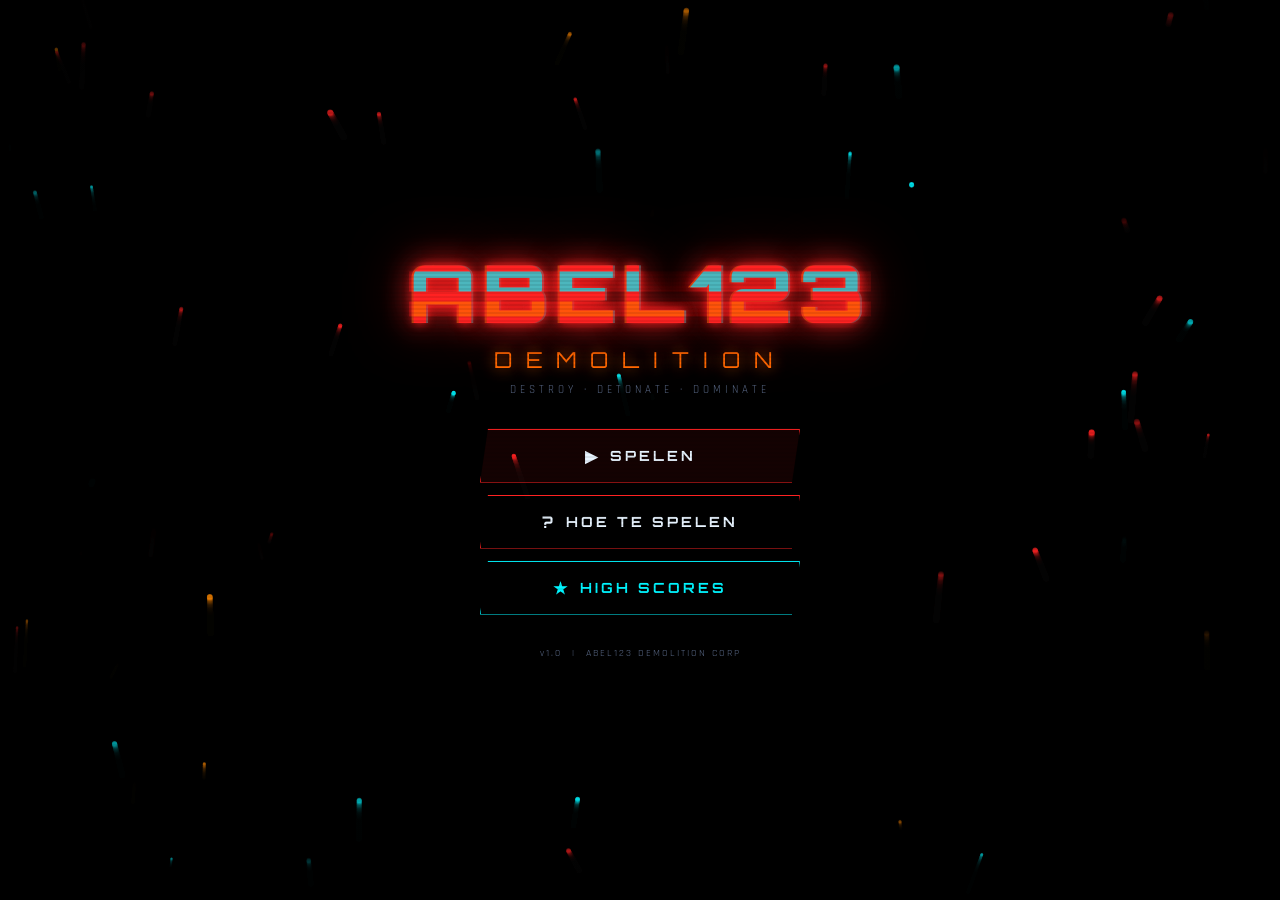
==== index.html @ 2e330728 "Update index.html" ====
<!DOCTYPE html>
<html lang="nl">
<head>
  <meta charset="UTF-8" />
  <meta name="viewport" content="width=device-width, initial-scale=1.0, user-scalable=no" />
  <title>Abel123 Demolition</title>
  <link rel="stylesheet" href="style.css" />
  <link href="https://fonts.googleapis.com/css2?family=Orbitron:wght@400;700;900&family=Rajdhani:wght@300;500;700&display=swap" rel="stylesheet" />
</head>
<body>

  <div class="scanlines"></div>
  <div class="vignette"></div>

  <div id="screen-menu" class="screen active">
    <div class="menu-bg">
      <canvas id="bg-canvas"></canvas>
    </div>
    <div class="menu-content">
      <div class="logo-wrap">
        <div class="logo-glitch" data-text="ABEL123">ABEL123</div>
        <div class="logo-sub">DEMOLITION</div>
        <div class="logo-tagline">DESTROY · DETONATE · DOMINATE</div>
      </div>
      <nav class="menu-nav">
        <button class="menu-btn" id="btn-play" onclick="showLevelSelect()">
          <span class="btn-icon">▶</span> SPELEN
        </button>
        <button class="menu-btn" id="btn-howto" onclick="showHowTo()">
          <span class="btn-icon">?</span> HOE TE SPELEN
        </button>
        <button class="menu-btn secondary" id="btn-scores" onclick="showHighScores()">
          <span class="btn-icon">★</span> HIGH SCORES
        </button>
      </nav>
      <div class="menu-footer">v1.0 &nbsp;|&nbsp; ABEL123 DEMOLITION CORP</div>
    </div>
  </div>

  <div id="screen-levels" class="screen">
    <div class="screen-header">
      <button class="back-btn" onclick="showMenu()">← TERUG</button>
      <h2 class="screen-title">KIES EEN LEVEL</h2>
    </div>
    <div class="levels-grid" id="levels-grid"></div>
  </div>

  <div id="screen-howto" class="screen">
    <div class="screen-header">
      <button class="back-btn" onclick="showMenu()">← TERUG</button>
      <h2 class="screen-title">HOE TE SPELEN</h2>
    </div>
    <div class="howto-content">
      <div class="howto-card">
        <div class="howto-icon">💣</div>
        <h3>EXPLOSIEVEN PLAATSEN</h3>
        <p>Tik op een constructie om een explosief te plaatsen. Kies het type bom uit de toolbar.</p>
      </div>
      <div class="howto-card">
        <div class="howto-icon">🔴</div>
        <h3>DETONEER!</h3>
        <p>Druk op de rode DETONATE knop om alle explosieven tegelijk te laten ontploffen.</p>
      </div>
      <div class="howto-card">
        <div class="howto-icon">🏆</div>
        <h3>SLOOPPERCENTAGE</h3>
        <p>Vernietig minstens het vereiste percentage van het gebouw om het level te voltooien.</p>
      </div>
      <div class="howto-card">
        <div class="howto-icon">⚡</div>
        <h3>BOM TYPES</h3>
        <p><b>C4</b> – krachtige lading<br/><b>TNT</b> – brede explosie<br/><b>THERMO</b> – hitte + splinter<br/><b>EMP</b> – kettingreactie<br/><b>MEGA</b> – massavernietiging</p>
      </div>
    </div>
  </div>

  <div id="screen-scores" class="screen">
    <div class="screen-header">
      <button class="back-btn" onclick="showMenu()">← TERUG</button>
      <h2 class="screen-title">HIGH SCORES</h2>
    </div>
    <div id="scores-list" class="scores-list"></div>
  </div>

  <div id="screen-game" class="screen">
    <div id="game-hud">
      <div class="hud-left">
        <div class="hud-level" id="hud-level">LEVEL 1</div>
        <div class="hud-score" id="hud-score">SCORE: 0</div>
      </div>
      <div class="hud-center">
        <div class="destruction-bar-wrap">
          <div class="destruction-label">VERNIELING</div>
          <div class="destruction-bar-bg">
            <div class="destruction-bar-fill" id="destruction-fill"></div>
            <div class="destruction-bar-target" id="destruction-target"></div>
          </div>
          <div class="destruction-pct" id="destruction-pct">0%</div>
        </div>
      </div>
      <div class="hud-right">
        <div class="bombs-left" id="bombs-left">💣 ∞</div>
        <button class="back-btn-sm" onclick="showMenu()">✕</button>
      </div>
    </div>

    <canvas id="game-canvas"></canvas>

    <div id="game-controls-layer">
      
      <div id="bomb-toolbar-wooden">
        <button class="bomb-box active" data-type="c4" onclick="selectBomb('c4')">
          <div class="bomb-icon-img">
            <div class="fallback-sprite"></div>
          </div>
          <div class="bomb-count-tag" id="count-c4">x3</div>
        </button>
        
        <button class="bomb-box" data-type="tnt" onclick="selectBomb('tnt')">
          <div class="bomb-icon-img">
            <div class="fallback-sprite bundle"></div>
          </div>
          <div class="bomb-count-tag" id="count-tnt">x6</div>
        </button>
        
        <button class="bomb-box" data-type="mega" onclick="selectBomb('mega')">
          <div class="bomb-icon-img">
            <div class="fallback-sprite remote"></div>
          </div>
          <div class="bomb-count-tag" id="count-mega">x2</div>
        </button>
      </div>

      <button id="detonate-btn-round" onclick="detonate()" disabled>
        <div class="detonate-icon-explosion"></div>
      </button>

    </div>

    <div style="display: none;">
      <div id="bomb-options"></div>
      <div id="bomb-toolbar"></div>
      <button id="detonate-btn"></button>
      <div id="bomb-count-placed">0 EXPLOSIEVEN</div>
    </div>

  </div>

  <div id="screen-result" class="screen">
    <div class="result-content" id="result-content"></div>
  </div>

  <script src="script.js"></script>
</body>
</html>
---- style.css ----
/* ============================================
   ABEL123 DEMOLITION — FUTURISTIC MOBILE CSS
   ============================================ */

:root {
  --neon-red: #ff2222;
  --neon-orange: #ff6a00;
  --neon-yellow: #ffe600;
  --neon-cyan: #00f5ff;
  --neon-blue: #0066ff;
  --neon-purple: #aa00ff;
  --dark-bg: #05060a;
  --dark-panel: #0b0d14;
  --dark-card: #10131e;
  --dark-border: #1e2535;
  --text-bright: #e8f4ff;
  --text-dim: #5a6a88;
  --grid-color: rgba(0,245,255,0.04);
}

* { margin: 0; padding: 0; box-sizing: border-box; -webkit-tap-highlight-color: transparent; }

html, body {
  width: 100%; height: 100%; overflow: hidden;
  background: var(--dark-bg);
  font-family: 'Rajdhani', sans-serif;
  color: var(--text-bright);
  touch-action: none;
}

/* SCANLINES */
.scanlines {
  position: fixed; inset: 0; pointer-events: none; z-index: 9999;
  background: repeating-linear-gradient(
    0deg,
    transparent, transparent 2px,
    rgba(0,0,0,0.08) 2px, rgba(0,0,0,0.08) 4px
  );
}
.vignette {
  position: fixed; inset: 0; pointer-events: none; z-index: 9998;
  background: radial-gradient(ellipse at center, transparent 50%, rgba(0,0,0,0.7) 100%);
}

/* SCREENS */
.screen {
  position: fixed; inset: 0;
  display: none; flex-direction: column;
  background: var(--dark-bg);
  overflow: hidden;
}
.screen.active { display: flex; }

/* ============ MENU ============ */
#screen-menu { background: #000; }

.menu-bg {
  position: absolute; inset: 0;
}
#bg-canvas {
  width: 100%; height: 100%;
  display: block;
}

.menu-content {
  position: relative; z-index: 10;
  display: flex; flex-direction: column;
  align-items: center; justify-content: center;
  height: 100%; padding: 20px;
  gap: 32px;
}

.logo-wrap { text-align: center; }

.logo-glitch {
  font-family: 'Orbitron', sans-serif;
  font-size: clamp(42px, 12vw, 80px);
  font-weight: 900;
  color: var(--neon-red);
  text-shadow:
    0 0 10px var(--neon-red),
    0 0 30px var(--neon-red),
    0 0 60px rgba(255,34,34,0.5),
    2px 0 0 rgba(0,245,255,0.5),
    -2px 0 0 rgba(255,170,0,0.5);
  letter-spacing: 6px;
  animation: glitch 3s infinite;
  position: relative;
}

.logo-glitch::before, .logo-glitch::after {
  content: attr(data-text);
  position: absolute; top: 0; left: 0; width: 100%;
  font-family: inherit; font-size: inherit; font-weight: inherit;
  letter-spacing: inherit;
}
.logo-glitch::before {
  color: var(--neon-cyan);
  animation: glitch-1 3s infinite;
  clip-path: polygon(0 30%, 100% 30%, 100% 50%, 0 50%);
  opacity: 0.7;
}
.logo-glitch::after {
  color: var(--neon-orange);
  animation: glitch-2 3s infinite;
  clip-path: polygon(0 60%, 100% 60%, 100% 75%, 0 75%);
  opacity: 0.7;
}

@keyframes glitch {
  0%,90%,100% { transform: none; }
  92% { transform: skewX(2deg); }
  94% { transform: skewX(-2deg); }
  96% { transform: none; }
}
@keyframes glitch-1 {
  0%,90%,100% { transform: none; }
  92% { transform: translate(-3px, 0); }
  94% { transform: translate(3px, 0); }
}
@keyframes glitch-2 {
  0%,90%,100% { transform: none; }
  93% { transform: translate(3px, 0); }
  95% { transform: translate(-3px, 0); }
}

.logo-sub {
  font-family: 'Orbitron', sans-serif;
  font-size: clamp(14px, 4vw, 22px);
  letter-spacing: 14px;
  color: var(--neon-orange);
  text-shadow: 0 0 15px var(--neon-orange);
  margin-top: 4px;
}
.logo-tagline {
  font-family: 'Rajdhani', sans-serif;
  font-size: 11px;
  letter-spacing: 4px;
  color: var(--text-dim);
  margin-top: 10px;
}

.menu-nav {
  display: flex; flex-direction: column;
  gap: 12px; width: 100%; max-width: 320px;
}

.menu-btn {
  width: 100%; padding: 16px 24px;
  background: transparent;
  border: 1px solid var(--neon-red);
  color: var(--text-bright);
  font-family: 'Orbitron', sans-serif;
  font-size: 14px; font-weight: 700;
  letter-spacing: 3px;
  cursor: pointer;
  position: relative;
  overflow: hidden;
  transition: all 0.2s;
  clip-path: polygon(8px 0%, 100% 0%, calc(100% - 8px) 100%, 0% 100%);
  display: flex; align-items: center; justify-content: center; gap: 10px;
}
.menu-btn::before {
  content: '';
  position: absolute; inset: 0;
  background: linear-gradient(90deg, transparent, rgba(255,34,34,0.1), transparent);
  transform: translateX(-100%);
  transition: transform 0.3s;
}
.menu-btn:active::before { transform: translateX(100%); }
.menu-btn:active {
  background: rgba(255,34,34,0.15);
  box-shadow: 0 0 20px rgba(255,34,34,0.4), inset 0 0 20px rgba(255,34,34,0.1);
  transform: scale(0.98);
}
.menu-btn#btn-play {
  border-color: var(--neon-red);
  box-shadow: 0 0 15px rgba(255,34,34,0.3);
  background: rgba(255,34,34,0.08);
}
.menu-btn.secondary {
  border-color: var(--neon-cyan);
  color: var(--neon-cyan);
  box-shadow: 0 0 10px rgba(0,245,255,0.15);
}
.btn-icon { font-size: 16px; }

.menu-footer {
  font-size: 10px; letter-spacing: 2px;
  color: var(--text-dim); text-align: center;
}

/* ============ SCREEN HEADER ============ */
.screen-header {
  display: flex; align-items: center;
  padding: 16px;
  border-bottom: 1px solid var(--dark-border);
  background: var(--dark-panel);
  gap: 16px;
  flex-shrink: 0;
}
.screen-title {
  font-family: 'Orbitron', sans-serif;
  font-size: 16px; font-weight: 700;
  letter-spacing: 4px;
  color: var(--neon-cyan);
  text-shadow: 0 0 10px var(--neon-cyan);
}
.back-btn {
  background: transparent;
  border: 1px solid var(--dark-border);
  color: var(--text-dim);
  font-family: 'Rajdhani', sans-serif;
  font-size: 13px; font-weight: 700;
  padding: 8px 14px;
  cursor: pointer;
  letter-spacing: 1px;
  transition: all 0.2s;
}
.back-btn:active { color: var(--neon-cyan); border-color: var(--neon-cyan); }

/* ============ LEVEL SELECT ============ */
#screen-levels { overflow-y: auto; }

.levels-grid {
  display: grid;
  grid-template-columns: repeat(2, 1fr);
  gap: 12px; padding: 16px;
  overflow-y: auto;
}

.level-card {
  background: var(--dark-card);
  border: 1px solid var(--dark-border);
  padding: 16px 12px;
  cursor: pointer;
  position: relative;
  overflow: hidden;
  transition: all 0.2s;
  clip-path: polygon(6px 0%, 100% 0%, calc(100% - 6px) 100%, 0% 100%);
  display: flex; flex-direction: column; gap: 8px;
}
.level-card::before {
  content: '';
  position: absolute; top: 0; left: 0; right: 0; height: 2px;
  background: var(--level-color, var(--neon-cyan));
  box-shadow: 0 0 8px var(--level-color, var(--neon-cyan));
}
.level-card:active { transform: scale(0.96); background: rgba(255,255,255,0.04); }
.level-card.locked { opacity: 0.4; cursor: not-allowed; }
.level-card.completed::after {
  content: '✓';
  position: absolute; top: 8px; right: 10px;
  color: #00ff88; font-size: 16px; font-weight: 900;
  text-shadow: 0 0 8px #00ff88;
}

.level-num {
  font-family: 'Orbitron', sans-serif;
  font-size: 24px; font-weight: 900;
  color: var(--level-color, var(--neon-cyan));
  text-shadow: 0 0 10px var(--level-color, var(--neon-cyan));
}
.level-name {
  font-size: 13px; font-weight: 700; letter-spacing: 1px;
  color: var(--text-bright);
}
.level-desc { font-size: 11px; color: var(--text-dim); }
.level-target {
  font-size: 10px; font-weight: 700; letter-spacing: 2px;
  color: var(--neon-orange);
}
.level-diff {
  display: flex; gap: 3px;
}
.level-diff span {
  width: 10px; height: 4px;
  background: var(--dark-border);
  border-radius: 2px;
}
.level-diff span.active {
  background: var(--level-color, var(--neon-cyan));
  box-shadow: 0 0 4px var(--level-color, var(--neon-cyan));
}

/* ============ HOW TO PLAY ============ */
#screen-howto { overflow-y: auto; }
.howto-content {
  display: flex; flex-direction: column;
  gap: 12px; padding: 16px; overflow-y: auto;
}
.howto-card {
  background: var(--dark-card);
  border: 1px solid var(--dark-border);
  border-left: 3px solid var(--neon-orange);
  padding: 16px;
  display: flex; flex-direction: column; gap: 8px;
}
.howto-icon { font-size: 28px; }
.howto-card h3 {
  font-family: 'Orbitron', sans-serif;
  font-size: 12px; font-weight: 700; letter-spacing: 2px;
  color: var(--neon-orange);
}
.howto-card p { font-size: 13px; color: var(--text-bright); line-height: 1.6; }
.howto-card p b { color: var(--neon-yellow); }

/* ============ HIGH SCORES ============ */
#screen-scores { overflow-y: auto; }
.scores-list {
  padding: 16px; display: flex; flex-direction: column; gap: 8px;
}
.score-row {
  background: var(--dark-card);
  border: 1px solid var(--dark-border);
  padding: 14px 16px;
  display: flex; align-items: center; gap: 12px;
}
.score-rank {
  font-family: 'Orbitron', sans-serif;
  font-size: 20px; font-weight: 900;
  width: 32px; text-align: center;
  color: var(--neon-yellow);
}
.score-rank.r1 { color: #ffd700; text-shadow: 0 0 10px #ffd700; }
.score-rank.r2 { color: #c0c0c0; }
.score-rank.r3 { color: #cd7f32; }
.score-info { flex: 1; }
.score-level { font-size: 11px; color: var(--text-dim); letter-spacing: 1px; }
.score-pts {
  font-family: 'Orbitron', sans-serif;
  font-size: 16px; font-weight: 700;
  color: var(--neon-cyan);
}

/* ============ GAME HUD ============ */
#game-hud {
  display: flex; align-items: center;
  padding: 10px 12px;
  background: rgba(5,6,10,0.95);
  border-bottom: 1px solid var(--dark-border);
  flex-shrink: 0; gap: 8px;
  z-index: 100;
}
.hud-left { flex: 1; }
.hud-level {
  font-family: 'Orbitron', sans-serif;
  font-size: 10px; font-weight: 700; letter-spacing: 3px;
  color: var(--neon-cyan);
}
.hud-score {
  font-family: 'Orbitron', sans-serif;
  font-size: 13px; font-weight: 900;
  color: var(--neon-yellow);
  text-shadow: 0 0 8px var(--neon-yellow);
}
.hud-center { flex: 2; display: flex; flex-direction: column; align-items: center; gap: 3px; }
.destruction-label { font-size: 9px; letter-spacing: 3px; color: var(--text-dim); }
.destruction-bar-bg {
  width: 100%; height: 8px;
  background: rgba(255,255,255,0.05);
  border: 1px solid var(--dark-border);
  position: relative; overflow: visible;
}
.destruction-bar-fill {
  height: 100%; width: 0%;
  background: linear-gradient(90deg, var(--neon-red), var(--neon-orange));
  box-shadow: 0 0 8px var(--neon-red);
  transition: width 0.4s ease;
  position: relative;
}
.destruction-bar-target {
  position: absolute; top: -3px; bottom: -3px; width: 2px;
  background: var(--neon-yellow);
  box-shadow: 0 0 6px var(--neon-yellow);
}
.destruction-pct {
  font-family: 'Orbitron', sans-serif;
  font-size: 11px; font-weight: 700;
  color: var(--neon-orange);
}
.hud-right { flex: 1; display: flex; align-items: center; justify-content: flex-end; gap: 10px; }
.bombs-left { font-size: 12px; color: var(--neon-yellow); font-weight: 700; }
.back-btn-sm {
  background: transparent; border: 1px solid #333;
  color: #666; font-size: 14px; width: 30px; height: 30px;
  cursor: pointer; display: flex; align-items: center; justify-content: center;
}

/* ============ GAME CANVAS ============ */
#game-canvas {
  flex: 1; display: block; width: 100%;
  touch-action: none;
  cursor: crosshair;
}

/* ============ BOMB TOOLBAR ============ */
#bomb-toolbar {
  background: rgba(5,6,10,0.98);
  border-top: 1px solid var(--dark-border);
  padding: 8px 10px;
  flex-shrink: 0;
}
.toolbar-label {
  font-size: 9px; letter-spacing: 3px; color: var(--text-dim);
  margin-bottom: 6px;
}
.bomb-options {
  display: flex; gap: 8px; overflow-x: auto;
  padding-bottom: 2px;
  scrollbar-width: none;
}
.bomb-options::-webkit-scrollbar { display: none; }

.bomb-opt {
  flex-shrink: 0;
  background: var(--dark-card);
  border: 1px solid var(--dark-border);
  color: var(--text-bright);
  font-family: 'Orbitron', sans-serif;
  font-size: 9px; font-weight: 700;
  letter-spacing: 1px;
  padding: 8px 10px;
  cursor: pointer;
  display: flex; flex-direction: column;
  align-items: center; gap: 4px;
  transition: all 0.2s;
  min-width: 58px;
  clip-path: polygon(4px 0%, 100% 0%, calc(100% - 4px) 100%, 0% 100%);
}
.bomb-opt.active {
  border-color: var(--neon-red);
  background: rgba(255,34,34,0.12);
  box-shadow: 0 0 12px rgba(255,34,34,0.3);
}
.bomb-opt:active { transform: scale(0.93); }

.bomb-sprite {
  width: 28px; height: 28px;
  border-radius: 50%;
  position: relative;
}
.c4-sprite { background: radial-gradient(circle at 40% 35%, #ff6060, #cc0000, #700); box-shadow: 0 0 8px rgba(255,50,50,0.6); }
.tnt-sprite { background: radial-gradient(circle at 40% 35%, #ffcc44, #ff8800, #a04000); box-shadow: 0 0 8px rgba(255,140,0,0.6); }
.thermo-sprite { background: radial-gradient(circle at 40% 35%, #88ffee, #00ccff, #0044aa); box-shadow: 0 0 8px rgba(0,200,255,0.6); }
.emp-sprite { background: radial-gradient(circle at 40% 35%, #dd88ff, #aa00ff, #440088); box-shadow: 0 0 8px rgba(170,0,255,0.6); }
.mega-sprite { background: radial-gradient(circle at 40% 35%, #ffffff, #ffee00, #ff6600, #aa0000); box-shadow: 0 0 12px rgba(255,200,0,0.8); }

.bomb-power { font-size: 8px; color: var(--neon-yellow); letter-spacing: 1px; }

/* ============ DETONATE BUTTON ============ */
#detonate-wrap {
  padding: 10px 16px 12px;
  background: rgba(5,6,10,0.98);
  border-top: 1px solid var(--dark-border);
  display: flex; align-items: center; gap: 12px;
  flex-shrink: 0;
}

#detonate-btn {
  flex: 1;
  background: linear-gradient(135deg, #1a0000, #330000);
  border: 2px solid var(--neon-red);
  color: var(--neon-red);
  font-family: 'Orbitron', sans-serif;
  font-size: 16px; font-weight: 900;
  letter-spacing: 4px;
  padding: 14px;
  cursor: pointer;
  position: relative;
  overflow: hidden;
  clip-path: polygon(10px 0%, 100% 0%, calc(100% - 10px) 100%, 0% 100%);
  box-shadow: 0 0 20px rgba(255,34,34,0.3), inset 0 0 20px rgba(255,34,34,0.05);
  transition: all 0.2s;
  display: flex; align-items: center; justify-content: center;
}
#detonate-btn:disabled {
  opacity: 0.3; cursor: not-allowed;
  filter: grayscale(1);
}
#detonate-btn:not(:disabled) {
  animation: pulse-btn 1.5s infinite;
}
#detonate-btn:not(:disabled):active {
  transform: scale(0.96);
  box-shadow: 0 0 40px rgba(255,34,34,0.8);
  background: rgba(255,34,34,0.2);
}
@keyframes pulse-btn {
  0%,100% { box-shadow: 0 0 20px rgba(255,34,34,0.3), inset 0 0 20px rgba(255,34,34,0.05); }
  50% { box-shadow: 0 0 35px rgba(255,34,34,0.6), inset 0 0 20px rgba(255,34,34,0.1); }
}
.det-inner { display: flex; align-items: center; gap: 10px; }
.det-icon { font-size: 20px; }

#bomb-count-placed {
  font-family: 'Orbitron', sans-serif;
  font-size: 10px; color: var(--text-dim);
  letter-spacing: 1px; text-align: center;
  min-width: 80px;
}

/* ============ RESULT SCREEN ============ */
#screen-result {
  background: rgba(0,0,0,0.92);
  align-items: center; justify-content: center;
  z-index: 200;
}
.result-content {
  background: var(--dark-panel);
  border: 1px solid var(--dark-border);
  padding: 32px 24px;
  width: calc(100% - 40px);
  max-width: 360px;
  display: flex; flex-direction: column;
  align-items: center; gap: 20px;
  position: relative;
  clip-path: polygon(12px 0%, 100% 0%, calc(100% - 12px) 100%, 0% 100%);
}
.result-title {
  font-family: 'Orbitron', sans-serif;
  font-size: 28px; font-weight: 900;
  letter-spacing: 4px;
  text-align: center;
}
.result-title.win {
  color: #00ff88;
  text-shadow: 0 0 20px #00ff88, 0 0 40px rgba(0,255,136,0.5);
  animation: win-pulse 1s infinite;
}
.result-title.lose {
  color: var(--neon-red);
  text-shadow: 0 0 20px var(--neon-red);
}
@keyframes win-pulse {
  0%,100% { text-shadow: 0 0 20px #00ff88, 0 0 40px rgba(0,255,136,0.5); }
  50% { text-shadow: 0 0 40px #00ff88, 0 0 80px rgba(0,255,136,0.8); }
}
.result-stats {
  width: 100%; display: flex; flex-direction: column; gap: 10px;
}
.result-stat {
  display: flex; justify-content: space-between; align-items: center;
  padding: 10px 14px;
  background: var(--dark-card);
  border-left: 3px solid var(--neon-orange);
}
.result-stat-label {
  font-size: 11px; letter-spacing: 2px; color: var(--text-dim);
  font-family: 'Orbitron', sans-serif;
}
.result-stat-value {
  font-family: 'Orbitron', sans-serif;
  font-size: 18px; font-weight: 900;
  color: var(--neon-yellow);
}
.result-stars {
  font-size: 32px; letter-spacing: 8px;
  filter: drop-shadow(0 0 8px gold);
}
.result-btns {
  display: flex; flex-direction: column; gap: 10px; width: 100%;
}
.result-btn {
  width: 100%; padding: 14px;
  background: transparent;
  font-family: 'Orbitron', sans-serif;
  font-size: 13px; font-weight: 700; letter-spacing: 3px;
  cursor: pointer;
  transition: all 0.2s;
  clip-path: polygon(8px 0%, 100% 0%, calc(100% - 8px) 100%, 0% 100%);
}
.result-btn.primary {
  border: 2px solid var(--neon-cyan);
  color: var(--neon-cyan);
  background: rgba(0,245,255,0.08);
}
.result-btn.secondary {
  border: 1px solid var(--dark-border);
  color: var(--text-dim);
}
.result-btn:active { transform: scale(0.96); opacity: 0.8; }

/* ============ EXPLOSION FLASH ============ */
@keyframes flash {
  0% { opacity: 0; }
  10% { opacity: 1; }
  100% { opacity: 0; }
}
.explosion-flash {
  position: fixed; inset: 0;
  background: rgba(255,200,100,0.4);
  pointer-events: none; z-index: 500;
  animation: flash 0.5s ease-out forwards;
}

/* ============ SCROLLBAR ============ */
::-webkit-scrollbar { width: 4px; }
::-webkit-scrollbar-track { background: var(--dark-bg); }
::-webkit-scrollbar-thumb { background: var(--dark-border); border-radius: 2px; }
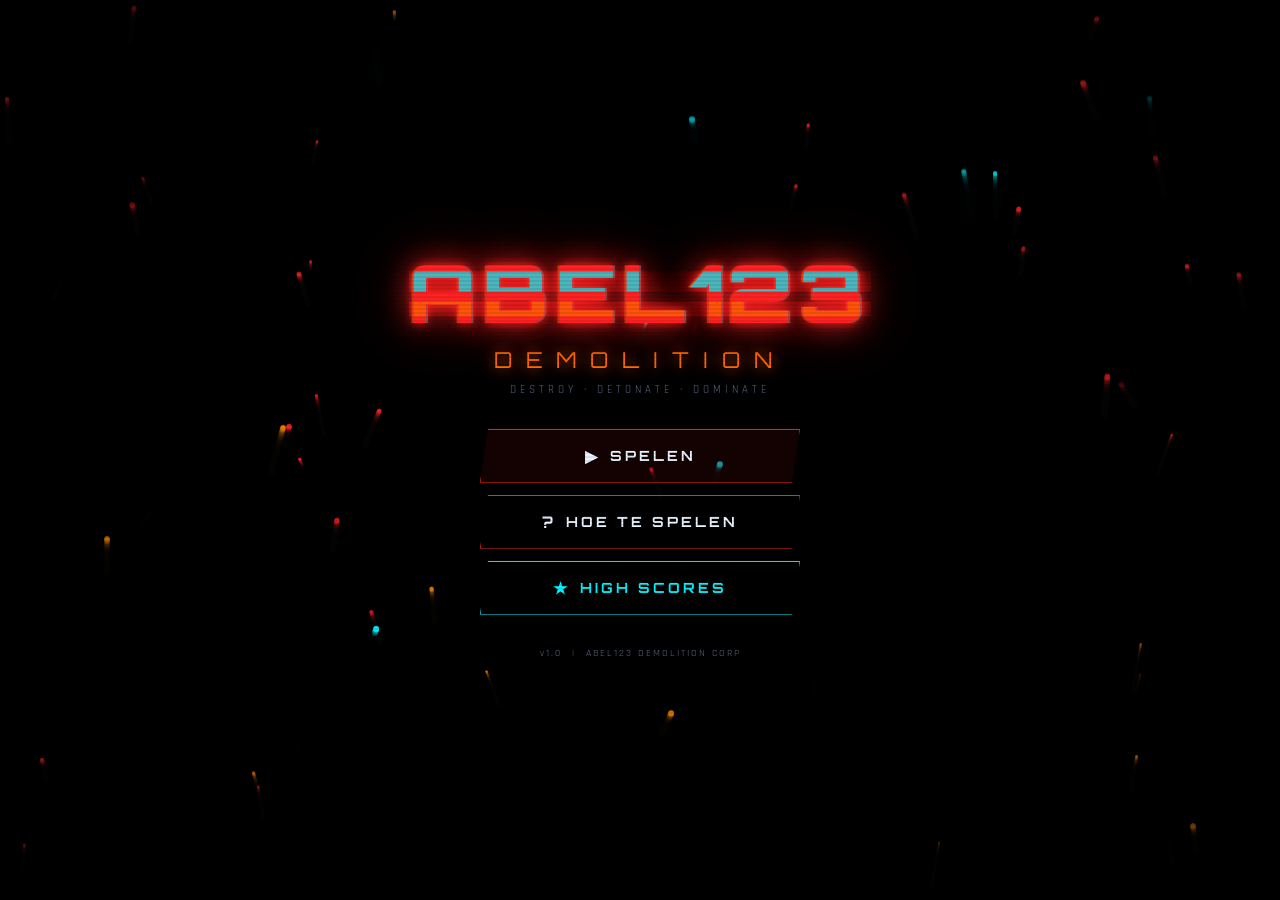
==== commit 26513fae: "Add files via upload" ====
--- a/index.html
+++ b/index.html
@@ -9,9 +9,11 @@
 </head>
 <body>
 
+  <!-- SCANLINE OVERLAY -->
   <div class="scanlines"></div>
   <div class="vignette"></div>
 
+  <!-- MAIN MENU -->
   <div id="screen-menu" class="screen active">
     <div class="menu-bg">
       <canvas id="bg-canvas"></canvas>
@@ -37,6 +39,7 @@
     </div>
   </div>
 
+  <!-- LEVEL SELECT -->
   <div id="screen-levels" class="screen">
     <div class="screen-header">
       <button class="back-btn" onclick="showMenu()">← TERUG</button>
@@ -45,6 +48,7 @@
     <div class="levels-grid" id="levels-grid"></div>
   </div>
 
+  <!-- HOW TO PLAY -->
   <div id="screen-howto" class="screen">
     <div class="screen-header">
       <button class="back-btn" onclick="showMenu()">← TERUG</button>
@@ -74,6 +78,7 @@
     </div>
   </div>
 
+  <!-- HIGH SCORES -->
   <div id="screen-scores" class="screen">
     <div class="screen-header">
       <button class="back-btn" onclick="showMenu()">← TERUG</button>
@@ -82,6 +87,7 @@
     <div id="scores-list" class="scores-list"></div>
   </div>
 
+  <!-- GAME SCREEN -->
   <div id="screen-game" class="screen">
     <div id="game-hud">
       <div class="hud-left">
@@ -104,48 +110,55 @@
       </div>
     </div>
 
+    <!-- CANVAS -->
     <canvas id="game-canvas"></canvas>
 
-    <div id="game-controls-layer">
-      
-      <div id="bomb-toolbar-wooden">
-        <button class="bomb-box active" data-type="c4" onclick="selectBomb('c4')">
-          <div class="bomb-icon-img">
-            <div class="fallback-sprite"></div>
-          </div>
-          <div class="bomb-count-tag" id="count-c4">x3</div>
+    <!-- BOMB TOOLBAR -->
+    <div id="bomb-toolbar">
+      <div class="toolbar-label">SELECTEER BOM</div>
+      <div class="bomb-options" id="bomb-options">
+        <button class="bomb-opt active" data-type="c4" onclick="selectBomb('c4')">
+          <div class="bomb-sprite c4-sprite"></div>
+          <span>C4</span>
+          <div class="bomb-power">●●●○○</div>
         </button>
-        
-        <button class="bomb-box" data-type="tnt" onclick="selectBomb('tnt')">
-          <div class="bomb-icon-img">
-            <div class="fallback-sprite bundle"></div>
-          </div>
-          <div class="bomb-count-tag" id="count-tnt">x6</div>
+        <button class="bomb-opt" data-type="tnt" onclick="selectBomb('tnt')">
+          <div class="bomb-sprite tnt-sprite"></div>
+          <span>TNT</span>
+          <div class="bomb-power">●●○○○</div>
         </button>
-        
-        <button class="bomb-box" data-type="mega" onclick="selectBomb('mega')">
-          <div class="bomb-icon-img">
-            <div class="fallback-sprite remote"></div>
-          </div>
-          <div class="bomb-count-tag" id="count-mega">x2</div>
+        <button class="bomb-opt" data-type="thermo" onclick="selectBomb('thermo')">
+          <div class="bomb-sprite thermo-sprite"></div>
+          <span>THERMO</span>
+          <div class="bomb-power">●●●●○</div>
+        </button>
+        <button class="bomb-opt" data-type="emp" onclick="selectBomb('emp')">
+          <div class="bomb-sprite emp-sprite"></div>
+          <span>EMP</span>
+          <div class="bomb-power">●●●○○</div>
+        </button>
+        <button class="bomb-opt" data-type="mega" onclick="selectBomb('mega')">
+          <div class="bomb-sprite mega-sprite"></div>
+          <span>MEGA</span>
+          <div class="bomb-power">●●●●●</div>
         </button>
       </div>
-
-      <button id="detonate-btn-round" onclick="detonate()" disabled>
-        <div class="detonate-icon-explosion"></div>
-      </button>
-
     </div>
 
-    <div style="display: none;">
-      <div id="bomb-options"></div>
-      <div id="bomb-toolbar"></div>
-      <button id="detonate-btn"></button>
+    <!-- DETONATE BUTTON -->
+    <div id="detonate-wrap">
+      <button id="detonate-btn" onclick="detonate()" disabled>
+        <span class="det-inner">
+          <span class="det-icon">⚡</span>
+          DETONEER
+        </span>
+      </button>
       <div id="bomb-count-placed">0 EXPLOSIEVEN</div>
     </div>
 
   </div>
 
+  <!-- RESULT OVERLAY -->
   <div id="screen-result" class="screen">
     <div class="result-content" id="result-content"></div>
   </div>
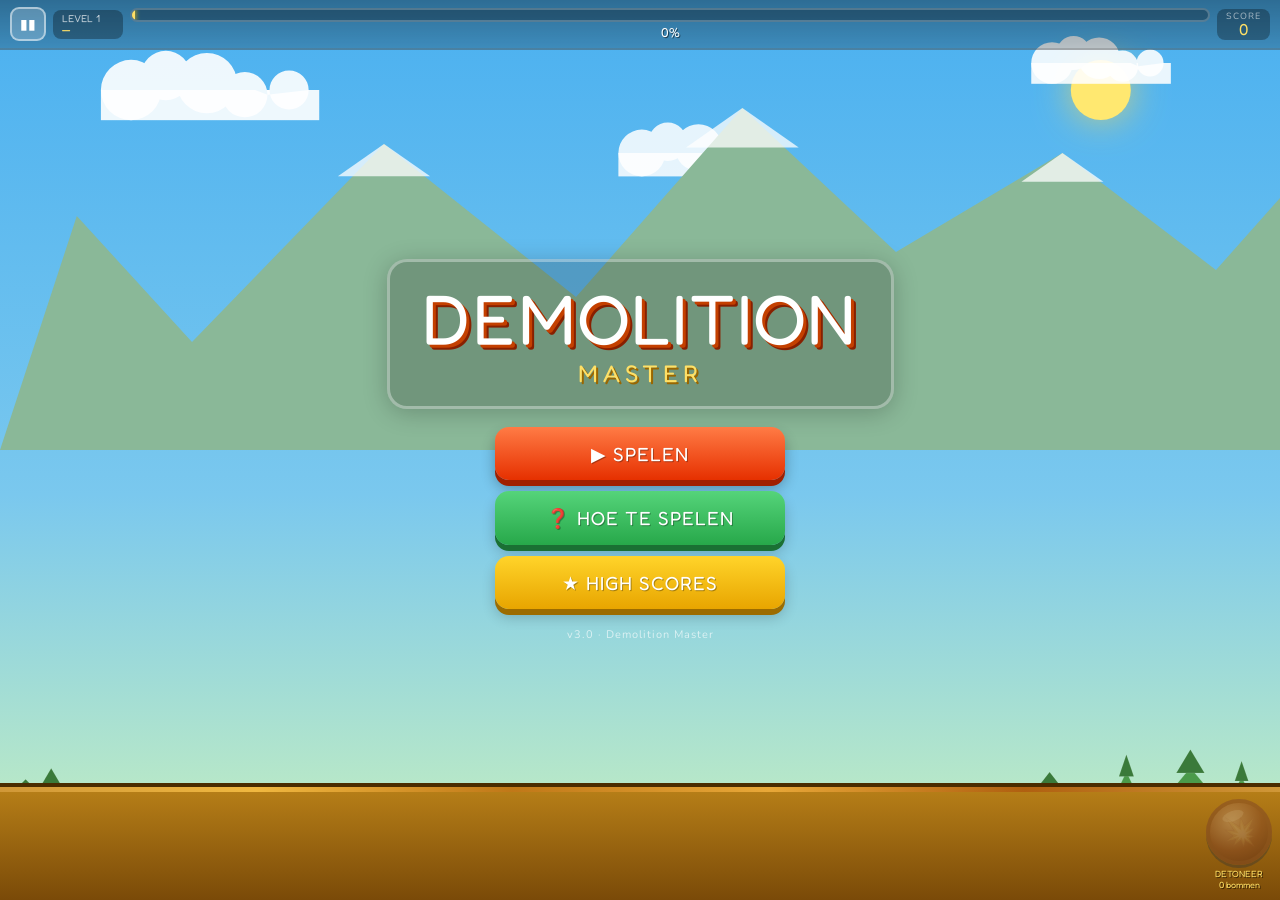
==== commit a2493927: "Add files via upload" ====
--- a/index.html
+++ b/index.html
@@ -1,168 +1,182 @@
 <!DOCTYPE html>
 <html lang="nl">
 <head>
-  <meta charset="UTF-8" />
-  <meta name="viewport" content="width=device-width, initial-scale=1.0, user-scalable=no" />
-  <title>Abel123 Demolition</title>
-  <link rel="stylesheet" href="style.css" />
-  <link href="https://fonts.googleapis.com/css2?family=Orbitron:wght@400;700;900&family=Rajdhani:wght@300;500;700&display=swap" rel="stylesheet" />
+  <meta charset="UTF-8"/>
+  <meta name="viewport" content="width=device-width, initial-scale=1.0, user-scalable=no"/>
+  <title>Demolition Master</title>
+  <link rel="preconnect" href="https://fonts.googleapis.com"/>
+  <link rel="preconnect" href="https://fonts.gstatic.com" crossorigin/>
+  <link href="https://fonts.googleapis.com/css2?family=Fredoka+One&family=Nunito:wght@700;900&display=swap" rel="stylesheet"/>
+  <link rel="stylesheet" href="style.css"/>
 </head>
 <body>
 
-  <!-- SCANLINE OVERLAY -->
-  <div class="scanlines"></div>
-  <div class="vignette"></div>
+<!-- ==============================
+     MENU SCREEN
+     ============================== -->
+<div id="screen-menu" class="screen active">
+  <div class="menu-sky">
+    <canvas id="bg-canvas"></canvas>
+  </div>
+  <div class="menu-content">
+    <div class="menu-logo-wrap">
+      <div class="menu-logo">DEMOLITION</div>
+      <div class="menu-sub">MASTER</div>
+    </div>
+    <nav class="menu-nav">
+      <button class="mbtn mbtn-play"   onclick="showLevelSelect()">&#9654; SPELEN</button>
+      <button class="mbtn mbtn-howto"  onclick="showHowTo()">&#10067; HOE TE SPELEN</button>
+      <button class="mbtn mbtn-scores" onclick="showHighScores()">&#9733; HIGH SCORES</button>
+    </nav>
+    <div class="menu-footer">v3.0 &middot; Demolition Master</div>
+  </div>
+</div>
 
-  <!-- MAIN MENU -->
-  <div id="screen-menu" class="screen active">
-    <div class="menu-bg">
-      <canvas id="bg-canvas"></canvas>
+<!-- ==============================
+     LEVEL SELECT SCREEN
+     ============================== -->
+<div id="screen-levels" class="screen">
+  <div class="page-header">
+    <button class="hdr-back" onclick="showMenu()">&larr; TERUG</button>
+    <div class="hdr-title">KIES EEN LEVEL</div>
+  </div>
+  <div class="levels-scroll">
+    <div class="levels-grid" id="levels-grid"></div>
+  </div>
+</div>
+
+<!-- ==============================
+     HOW TO PLAY SCREEN
+     ============================== -->
+<div id="screen-howto" class="screen">
+  <div class="page-header">
+    <button class="hdr-back" onclick="showMenu()">&larr; TERUG</button>
+    <div class="hdr-title">HOE TE SPELEN</div>
+  </div>
+  <div class="howto-grid">
+    <div class="howto-card">
+      <div class="howto-icon">&#128163;</div>
+      <h3>EXPLOSIEVEN PLAATSEN</h3>
+      <p>Tik op een blok van het gebouw om een explosief te plaatsen. Tik opnieuw om het te verwijderen.</p>
     </div>
-    <div class="menu-content">
-      <div class="logo-wrap">
-        <div class="logo-glitch" data-text="ABEL123">ABEL123</div>
-        <div class="logo-sub">DEMOLITION</div>
-        <div class="logo-tagline">DESTROY · DETONATE · DOMINATE</div>
+    <div class="howto-card">
+      <div class="howto-icon">&#128308;</div>
+      <h3>DETONEER!</h3>
+      <p>Druk de grote rode knop in om alle geplaatste explosieven tegelijk tot ontploffing te brengen.</p>
+    </div>
+    <div class="howto-card">
+      <div class="howto-icon">&#127942;</div>
+      <h3>SLOOP DOEL</h3>
+      <p>Bereik de gele streep op de balk boven. Hoe meer je sloopt, hoe meer sterren je verdient!</p>
+    </div>
+    <div class="howto-card">
+      <div class="howto-icon">&#9889;</div>
+      <h3>BOM TYPES</h3>
+      <p>
+        <b>C4</b> &ndash; krachtig, klein bereik<br/>
+        <b>TNT</b> &ndash; breed explosiegebied<br/>
+        <b>THERMO</b> &ndash; doordringende hitte<br/>
+        <b>EMP</b> &ndash; kettingreactie<br/>
+        <b>MEGA</b> &ndash; massavernietiging
+      </p>
+    </div>
+    <div class="howto-card">
+      <div class="howto-icon">&#127873;</div>
+      <h3>COMBO BONUS</h3>
+      <p>Meerdere bommen tegelijk laten ontploffen geeft een combo-bonus op je score!</p>
+    </div>
+    <div class="howto-card">
+      <div class="howto-icon">&#11088;</div>
+      <h3>STERREN</h3>
+      <p>
+        &#11088; &ndash; Doel gehaald<br/>
+        &#11088;&#11088; &ndash; +10% extra<br/>
+        &#11088;&#11088;&#11088; &ndash; +20% extra
+      </p>
+    </div>
+  </div>
+</div>
+
+<!-- ==============================
+     HIGH SCORES SCREEN
+     ============================== -->
+<div id="screen-scores" class="screen">
+  <div class="page-header">
+    <button class="hdr-back" onclick="showMenu()">&larr; TERUG</button>
+    <div class="hdr-title">HIGH SCORES</div>
+  </div>
+  <div id="scores-list" class="scores-list"></div>
+</div>
+
+<!-- ==============================
+     GAME SCREEN
+     ============================== -->
+<div id="screen-game" class="screen">
+
+  <!-- HUD top bar -->
+  <div id="game-hud">
+    <button class="hud-pause" onclick="togglePause()">&#9646;&#9646;</button>
+    <div class="hud-level-badge">
+      <div class="hud-level-num"  id="hud-lvl-num">LEVEL 1</div>
+      <div class="hud-level-name" id="hud-lvl-name">&mdash;</div>
+    </div>
+    <div class="hud-center">
+      <div class="hud-bar-bg">
+        <div class="hud-bar-fill"   id="dest-fill"   style="width:0%"></div>
+        <div class="hud-bar-target" id="dest-target"></div>
       </div>
-      <nav class="menu-nav">
-        <button class="menu-btn" id="btn-play" onclick="showLevelSelect()">
-          <span class="btn-icon">▶</span> SPELEN
-        </button>
-        <button class="menu-btn" id="btn-howto" onclick="showHowTo()">
-          <span class="btn-icon">?</span> HOE TE SPELEN
-        </button>
-        <button class="menu-btn secondary" id="btn-scores" onclick="showHighScores()">
-          <span class="btn-icon">★</span> HIGH SCORES
-        </button>
-      </nav>
-      <div class="menu-footer">v1.0 &nbsp;|&nbsp; ABEL123 DEMOLITION CORP</div>
+      <div class="hud-bar-pct" id="dest-pct">0%</div>
+    </div>
+    <div class="hud-score-wrap">
+      <div class="hud-score-label">SCORE</div>
+      <div class="hud-score-val" id="hud-score">0</div>
     </div>
   </div>
 
-  <!-- LEVEL SELECT -->
-  <div id="screen-levels" class="screen">
-    <div class="screen-header">
-      <button class="back-btn" onclick="showMenu()">← TERUG</button>
-      <h2 class="screen-title">KIES EEN LEVEL</h2>
-    </div>
-    <div class="levels-grid" id="levels-grid"></div>
-  </div>
+  <!-- Game canvas -->
+  <canvas id="game-canvas"></canvas>
 
-  <!-- HOW TO PLAY -->
-  <div id="screen-howto" class="screen">
-    <div class="screen-header">
-      <button class="back-btn" onclick="showMenu()">← TERUG</button>
-      <h2 class="screen-title">HOE TE SPELEN</h2>
-    </div>
-    <div class="howto-content">
-      <div class="howto-card">
-        <div class="howto-icon">💣</div>
-        <h3>EXPLOSIEVEN PLAATSEN</h3>
-        <p>Tik op een constructie om een explosief te plaatsen. Kies het type bom uit de toolbar.</p>
-      </div>
-      <div class="howto-card">
-        <div class="howto-icon">🔴</div>
-        <h3>DETONEER!</h3>
-        <p>Druk op de rode DETONATE knop om alle explosieven tegelijk te laten ontploffen.</p>
-      </div>
-      <div class="howto-card">
-        <div class="howto-icon">🏆</div>
-        <h3>SLOOPPERCENTAGE</h3>
-        <p>Vernietig minstens het vereiste percentage van het gebouw om het level te voltooien.</p>
-      </div>
-      <div class="howto-card">
-        <div class="howto-icon">⚡</div>
-        <h3>BOM TYPES</h3>
-        <p><b>C4</b> – krachtige lading<br/><b>TNT</b> – brede explosie<br/><b>THERMO</b> – hitte + splinter<br/><b>EMP</b> – kettingreactie<br/><b>MEGA</b> – massavernietiging</p>
+  <!-- Bottom toolbar: crate-style bomb selector + detonate button -->
+  <div id="bottom-ui">
+    <div class="toolbar-top-edge"></div>
+    <div class="toolbar-inner">
+      <div class="bomb-slots" id="bomb-slots"></div>
+      <div id="det-area">
+        <button id="detonate-btn" onclick="detonate()" disabled>
+          <span class="det-icon-img">&#128165;</span>
+        </button>
+        <div id="det-label">
+          DETONEER<br/>
+          <span id="det-count">0 bommen</span>
+        </div>
       </div>
     </div>
   </div>
 
-  <!-- HIGH SCORES -->
-  <div id="screen-scores" class="screen">
-    <div class="screen-header">
-      <button class="back-btn" onclick="showMenu()">← TERUG</button>
-      <h2 class="screen-title">HIGH SCORES</h2>
-    </div>
-    <div id="scores-list" class="scores-list"></div>
+</div><!-- /screen-game -->
+
+<!-- ==============================
+     RESULT OVERLAY
+     ============================== -->
+<div id="screen-result" class="screen">
+  <div class="result-box" id="result-box"></div>
+</div>
+
+<!-- ==============================
+     PAUSE OVERLAY
+     ============================== -->
+<div id="pause-modal">
+  <div class="pause-box">
+    <div class="pause-title">&#9646;&#9646; PAUZE</div>
+    <button class="rbtn rbtn-primary"   onclick="togglePause()">&#9654; DOORGAAN</button>
+    <button class="rbtn rbtn-secondary" onclick="showLevelSelect(); closePause()">&#128203; LEVELS</button>
+    <button class="rbtn rbtn-secondary" onclick="showMenu(); closePause()">&#127968; MENU</button>
   </div>
+</div>
 
-  <!-- GAME SCREEN -->
-  <div id="screen-game" class="screen">
-    <div id="game-hud">
-      <div class="hud-left">
-        <div class="hud-level" id="hud-level">LEVEL 1</div>
-        <div class="hud-score" id="hud-score">SCORE: 0</div>
-      </div>
-      <div class="hud-center">
-        <div class="destruction-bar-wrap">
-          <div class="destruction-label">VERNIELING</div>
-          <div class="destruction-bar-bg">
-            <div class="destruction-bar-fill" id="destruction-fill"></div>
-            <div class="destruction-bar-target" id="destruction-target"></div>
-          </div>
-          <div class="destruction-pct" id="destruction-pct">0%</div>
-        </div>
-      </div>
-      <div class="hud-right">
-        <div class="bombs-left" id="bombs-left">💣 ∞</div>
-        <button class="back-btn-sm" onclick="showMenu()">✕</button>
-      </div>
-    </div>
+<!-- Toast notification -->
+<div id="toast"></div>
 
-    <!-- CANVAS -->
-    <canvas id="game-canvas"></canvas>
-
-    <!-- BOMB TOOLBAR -->
-    <div id="bomb-toolbar">
-      <div class="toolbar-label">SELECTEER BOM</div>
-      <div class="bomb-options" id="bomb-options">
-        <button class="bomb-opt active" data-type="c4" onclick="selectBomb('c4')">
-          <div class="bomb-sprite c4-sprite"></div>
-          <span>C4</span>
-          <div class="bomb-power">●●●○○</div>
-        </button>
-        <button class="bomb-opt" data-type="tnt" onclick="selectBomb('tnt')">
-          <div class="bomb-sprite tnt-sprite"></div>
-          <span>TNT</span>
-          <div class="bomb-power">●●○○○</div>
-        </button>
-        <button class="bomb-opt" data-type="thermo" onclick="selectBomb('thermo')">
-          <div class="bomb-sprite thermo-sprite"></div>
-          <span>THERMO</span>
-          <div class="bomb-power">●●●●○</div>
-        </button>
-        <button class="bomb-opt" data-type="emp" onclick="selectBomb('emp')">
-          <div class="bomb-sprite emp-sprite"></div>
-          <span>EMP</span>
-          <div class="bomb-power">●●●○○</div>
-        </button>
-        <button class="bomb-opt" data-type="mega" onclick="selectBomb('mega')">
-          <div class="bomb-sprite mega-sprite"></div>
-          <span>MEGA</span>
-          <div class="bomb-power">●●●●●</div>
-        </button>
-      </div>
-    </div>
-
-    <!-- DETONATE BUTTON -->
-    <div id="detonate-wrap">
-      <button id="detonate-btn" onclick="detonate()" disabled>
-        <span class="det-inner">
-          <span class="det-icon">⚡</span>
-          DETONEER
-        </span>
-      </button>
-      <div id="bomb-count-placed">0 EXPLOSIEVEN</div>
-    </div>
-
-  </div>
-
-  <!-- RESULT OVERLAY -->
-  <div id="screen-result" class="screen">
-    <div class="result-content" id="result-content"></div>
-  </div>
-
-  <script src="script.js"></script>
+<script src="script.js"></script>
 </body>
 </html>
--- a/style.css
+++ b/style.css
@@ -1,600 +1,336 @@
-/* ============================================
-   ABEL123 DEMOLITION — FUTURISTIC MOBILE CSS
-   ============================================ */
-
-:root {
-  --neon-red: #ff2222;
-  --neon-orange: #ff6a00;
-  --neon-yellow: #ffe600;
-  --neon-cyan: #00f5ff;
-  --neon-blue: #0066ff;
-  --neon-purple: #aa00ff;
-  --dark-bg: #05060a;
-  --dark-panel: #0b0d14;
-  --dark-card: #10131e;
-  --dark-border: #1e2535;
-  --text-bright: #e8f4ff;
-  --text-dim: #5a6a88;
-  --grid-color: rgba(0,245,255,0.04);
-}
-
-* { margin: 0; padding: 0; box-sizing: border-box; -webkit-tap-highlight-color: transparent; }
-
+/* ============================================================
+   DEMOLITION MASTER  –  style.css
+   Cartoon arcade style matching the reference screenshot
+   ============================================================ */
+
+/* RESET & BASE */
+*, *::before, *::after {
+  margin: 0; padding: 0;
+  box-sizing: border-box;
+  -webkit-tap-highlight-color: transparent;
+}
 html, body {
-  width: 100%; height: 100%; overflow: hidden;
-  background: var(--dark-bg);
-  font-family: 'Rajdhani', sans-serif;
-  color: var(--text-bright);
+  width: 100%; height: 100%;
+  overflow: hidden;
+  background: #5bb8f5;
+  font-family: 'Nunito', sans-serif;
   touch-action: none;
-}
-
-/* SCANLINES */
-.scanlines {
-  position: fixed; inset: 0; pointer-events: none; z-index: 9999;
-  background: repeating-linear-gradient(
-    0deg,
-    transparent, transparent 2px,
-    rgba(0,0,0,0.08) 2px, rgba(0,0,0,0.08) 4px
-  );
-}
-.vignette {
-  position: fixed; inset: 0; pointer-events: none; z-index: 9998;
-  background: radial-gradient(ellipse at center, transparent 50%, rgba(0,0,0,0.7) 100%);
-}
-
-/* SCREENS */
+  user-select: none;
+}
+::-webkit-scrollbar { width: 5px; }
+::-webkit-scrollbar-track { background: rgba(0,0,0,.10); }
+::-webkit-scrollbar-thumb { background: rgba(255,255,255,.30); border-radius: 3px; }
+
+/* ── SCREENS ─────────────────────────────────────────────── */
 .screen {
   position: fixed; inset: 0;
   display: none; flex-direction: column;
-  background: var(--dark-bg);
-  overflow: hidden;
 }
 .screen.active { display: flex; }
 
-/* ============ MENU ============ */
-#screen-menu { background: #000; }
-
-.menu-bg {
-  position: absolute; inset: 0;
-}
-#bg-canvas {
-  width: 100%; height: 100%;
-  display: block;
-}
-
+/* ── MENU ────────────────────────────────────────────────── */
+#screen-menu { background: #87ceeb; }
+.menu-sky { position: absolute; inset: 0; }
+#bg-canvas { width: 100%; height: 100%; display: block; }
 .menu-content {
   position: relative; z-index: 10;
   display: flex; flex-direction: column;
   align-items: center; justify-content: center;
-  height: 100%; padding: 20px;
-  gap: 32px;
-}
-
-.logo-wrap { text-align: center; }
-
-.logo-glitch {
-  font-family: 'Orbitron', sans-serif;
-  font-size: clamp(42px, 12vw, 80px);
-  font-weight: 900;
-  color: var(--neon-red);
-  text-shadow:
-    0 0 10px var(--neon-red),
-    0 0 30px var(--neon-red),
-    0 0 60px rgba(255,34,34,0.5),
-    2px 0 0 rgba(0,245,255,0.5),
-    -2px 0 0 rgba(255,170,0,0.5);
-  letter-spacing: 6px;
-  animation: glitch 3s infinite;
-  position: relative;
-}
-
-.logo-glitch::before, .logo-glitch::after {
-  content: attr(data-text);
-  position: absolute; top: 0; left: 0; width: 100%;
-  font-family: inherit; font-size: inherit; font-weight: inherit;
-  letter-spacing: inherit;
-}
-.logo-glitch::before {
-  color: var(--neon-cyan);
-  animation: glitch-1 3s infinite;
-  clip-path: polygon(0 30%, 100% 30%, 100% 50%, 0 50%);
-  opacity: 0.7;
-}
-.logo-glitch::after {
-  color: var(--neon-orange);
-  animation: glitch-2 3s infinite;
-  clip-path: polygon(0 60%, 100% 60%, 100% 75%, 0 75%);
-  opacity: 0.7;
-}
-
-@keyframes glitch {
-  0%,90%,100% { transform: none; }
-  92% { transform: skewX(2deg); }
-  94% { transform: skewX(-2deg); }
-  96% { transform: none; }
-}
-@keyframes glitch-1 {
-  0%,90%,100% { transform: none; }
-  92% { transform: translate(-3px, 0); }
-  94% { transform: translate(3px, 0); }
-}
-@keyframes glitch-2 {
-  0%,90%,100% { transform: none; }
-  93% { transform: translate(3px, 0); }
-  95% { transform: translate(-3px, 0); }
-}
-
-.logo-sub {
-  font-family: 'Orbitron', sans-serif;
-  font-size: clamp(14px, 4vw, 22px);
-  letter-spacing: 14px;
-  color: var(--neon-orange);
-  text-shadow: 0 0 15px var(--neon-orange);
-  margin-top: 4px;
-}
-.logo-tagline {
-  font-family: 'Rajdhani', sans-serif;
-  font-size: 11px;
-  letter-spacing: 4px;
-  color: var(--text-dim);
-  margin-top: 10px;
-}
-
-.menu-nav {
-  display: flex; flex-direction: column;
-  gap: 12px; width: 100%; max-width: 320px;
-}
-
-.menu-btn {
-  width: 100%; padding: 16px 24px;
-  background: transparent;
-  border: 1px solid var(--neon-red);
-  color: var(--text-bright);
-  font-family: 'Orbitron', sans-serif;
-  font-size: 14px; font-weight: 700;
-  letter-spacing: 3px;
+  height: 100%; gap: 18px; padding: 20px;
+}
+.menu-logo-wrap {
+  text-align: center;
+  background: rgba(0,0,0,.18);
+  border-radius: 20px;
+  padding: 18px 32px;
+  border: 3px solid rgba(255,255,255,.35);
+  box-shadow: 0 4px 24px rgba(0,0,0,.22);
+}
+.menu-logo {
+  font-family: 'Fredoka One', cursive;
+  font-size: clamp(36px, 11vw, 70px);
+  color: #fff;
+  text-shadow: 3px 3px 0 #c44000, 5px 5px 0 #882000;
+  letter-spacing: 2px; line-height: 1.1;
+}
+.menu-sub {
+  font-family: 'Fredoka One', cursive;
+  font-size: clamp(14px, 4.5vw, 24px);
+  color: #ffe066;
+  text-shadow: 2px 2px 0 #996600;
+  letter-spacing: 5px; margin-top: 2px;
+}
+.menu-nav { display: flex; flex-direction: column; gap: 11px; width: 100%; max-width: 290px; }
+.mbtn {
+  width: 100%; padding: 15px 22px; border: none;
+  border-radius: 14px;
+  font-family: 'Fredoka One', cursive; font-size: 19px;
   cursor: pointer;
-  position: relative;
-  overflow: hidden;
-  transition: all 0.2s;
-  clip-path: polygon(8px 0%, 100% 0%, calc(100% - 8px) 100%, 0% 100%);
-  display: flex; align-items: center; justify-content: center; gap: 10px;
-}
-.menu-btn::before {
-  content: '';
-  position: absolute; inset: 0;
-  background: linear-gradient(90deg, transparent, rgba(255,34,34,0.1), transparent);
-  transform: translateX(-100%);
-  transition: transform 0.3s;
-}
-.menu-btn:active::before { transform: translateX(100%); }
-.menu-btn:active {
-  background: rgba(255,34,34,0.15);
-  box-shadow: 0 0 20px rgba(255,34,34,0.4), inset 0 0 20px rgba(255,34,34,0.1);
-  transform: scale(0.98);
-}
-.menu-btn#btn-play {
-  border-color: var(--neon-red);
-  box-shadow: 0 0 15px rgba(255,34,34,0.3);
-  background: rgba(255,34,34,0.08);
-}
-.menu-btn.secondary {
-  border-color: var(--neon-cyan);
-  color: var(--neon-cyan);
-  box-shadow: 0 0 10px rgba(0,245,255,0.15);
-}
-.btn-icon { font-size: 16px; }
-
-.menu-footer {
-  font-size: 10px; letter-spacing: 2px;
-  color: var(--text-dim); text-align: center;
-}
-
-/* ============ SCREEN HEADER ============ */
-.screen-header {
+  transition: transform .08s, box-shadow .08s;
+  letter-spacing: 1px;
+  text-shadow: 1px 1px 0 rgba(0,0,0,.30);
+}
+.mbtn:active { transform: scale(.95) translateY(3px); }
+.mbtn-play   { background: linear-gradient(180deg,#ff7b45,#e63000); color:#fff; box-shadow: 0 6px 0 #a02000, 0 8px 14px rgba(0,0,0,.30); }
+.mbtn-play:active   { box-shadow: 0 2px 0 #a02000; }
+.mbtn-howto  { background: linear-gradient(180deg,#55d47a,#27a84a); color:#fff; box-shadow: 0 6px 0 #1a7033, 0 8px 14px rgba(0,0,0,.20); }
+.mbtn-howto:active  { box-shadow: 0 2px 0 #1a7033; }
+.mbtn-scores { background: linear-gradient(180deg,#ffd42a,#e8a500); color:#fff; box-shadow: 0 6px 0 #9c6c00, 0 8px 14px rgba(0,0,0,.20); }
+.mbtn-scores:active { box-shadow: 0 2px 0 #9c6c00; }
+.menu-footer { font-size: 11px; color: rgba(255,255,255,.65); letter-spacing: 1px; }
+
+/* ── SHARED PAGE HEADER ──────────────────────────────────── */
+.page-header {
   display: flex; align-items: center;
-  padding: 16px;
-  border-bottom: 1px solid var(--dark-border);
-  background: var(--dark-panel);
-  gap: 16px;
-  flex-shrink: 0;
-}
-.screen-title {
-  font-family: 'Orbitron', sans-serif;
-  font-size: 16px; font-weight: 700;
-  letter-spacing: 4px;
-  color: var(--neon-cyan);
-  text-shadow: 0 0 10px var(--neon-cyan);
-}
-.back-btn {
-  background: transparent;
-  border: 1px solid var(--dark-border);
-  color: var(--text-dim);
-  font-family: 'Rajdhani', sans-serif;
-  font-size: 13px; font-weight: 700;
-  padding: 8px 14px;
-  cursor: pointer;
-  letter-spacing: 1px;
-  transition: all 0.2s;
-}
-.back-btn:active { color: var(--neon-cyan); border-color: var(--neon-cyan); }
-
-/* ============ LEVEL SELECT ============ */
-#screen-levels { overflow-y: auto; }
-
+  padding: 10px 14px;
+  background: linear-gradient(180deg,#2288cc,#1166aa);
+  border-bottom: 3px solid #0d4488;
+  flex-shrink: 0; gap: 12px;
+}
+.hdr-back {
+  background: rgba(255,255,255,.18);
+  border: 2px solid rgba(255,255,255,.45);
+  border-radius: 10px; color: white;
+  font-family: 'Fredoka One', cursive; font-size: 14px;
+  padding: 7px 13px; cursor: pointer;
+}
+.hdr-back:active { background: rgba(255,255,255,.32); }
+.hdr-title {
+  font-family: 'Fredoka One', cursive; font-size: 18px;
+  color: white; text-shadow: 1px 2px 0 rgba(0,0,0,.35);
+  flex: 1; text-align: center;
+}
+
+/* ── LEVEL SELECT ────────────────────────────────────────── */
+#screen-levels { background: linear-gradient(180deg,#87ceeb,#b8e8ff); }
+.levels-scroll { overflow-y: auto; flex: 1; padding: 12px 10px; }
 .levels-grid {
-  display: grid;
-  grid-template-columns: repeat(2, 1fr);
-  gap: 12px; padding: 16px;
-  overflow-y: auto;
-}
-
+  display: grid; grid-template-columns: repeat(3,1fr);
+  gap: 10px; max-width: 500px; margin: 0 auto;
+}
 .level-card {
-  background: var(--dark-card);
-  border: 1px solid var(--dark-border);
-  padding: 16px 12px;
-  cursor: pointer;
-  position: relative;
-  overflow: hidden;
-  transition: all 0.2s;
-  clip-path: polygon(6px 0%, 100% 0%, calc(100% - 6px) 100%, 0% 100%);
-  display: flex; flex-direction: column; gap: 8px;
+  background: linear-gradient(180deg,#fff,#f0f8ff);
+  border-radius: 14px; padding: 12px 8px 10px;
+  text-align: center; cursor: pointer;
+  border: 3px solid #cce0ff;
+  transition: transform .1s; position: relative; overflow: hidden;
+  box-shadow: 0 3px 0 #aaccee;
 }
 .level-card::before {
-  content: '';
-  position: absolute; top: 0; left: 0; right: 0; height: 2px;
-  background: var(--level-color, var(--neon-cyan));
-  box-shadow: 0 0 8px var(--level-color, var(--neon-cyan));
-}
-.level-card:active { transform: scale(0.96); background: rgba(255,255,255,0.04); }
-.level-card.locked { opacity: 0.4; cursor: not-allowed; }
+  content: ''; position: absolute; top: 0; left: 0; right: 0; height: 5px;
+  background: var(--lc,#ff6b35); border-radius: 11px 11px 0 0;
+}
+.level-card:hover  { border-color: var(--lc,#ff6b35); }
+.level-card:active { transform: scale(.92); }
+.level-card.locked { opacity: .45; cursor: not-allowed; filter: grayscale(.70); }
 .level-card.completed::after {
-  content: '✓';
-  position: absolute; top: 8px; right: 10px;
-  color: #00ff88; font-size: 16px; font-weight: 900;
-  text-shadow: 0 0 8px #00ff88;
-}
-
-.level-num {
-  font-family: 'Orbitron', sans-serif;
-  font-size: 24px; font-weight: 900;
-  color: var(--level-color, var(--neon-cyan));
-  text-shadow: 0 0 10px var(--level-color, var(--neon-cyan));
-}
-.level-name {
-  font-size: 13px; font-weight: 700; letter-spacing: 1px;
-  color: var(--text-bright);
-}
-.level-desc { font-size: 11px; color: var(--text-dim); }
-.level-target {
-  font-size: 10px; font-weight: 700; letter-spacing: 2px;
-  color: var(--neon-orange);
-}
-.level-diff {
-  display: flex; gap: 3px;
-}
-.level-diff span {
-  width: 10px; height: 4px;
-  background: var(--dark-border);
-  border-radius: 2px;
-}
-.level-diff span.active {
-  background: var(--level-color, var(--neon-cyan));
-  box-shadow: 0 0 4px var(--level-color, var(--neon-cyan));
-}
-
-/* ============ HOW TO PLAY ============ */
-#screen-howto { overflow-y: auto; }
-.howto-content {
-  display: flex; flex-direction: column;
-  gap: 12px; padding: 16px; overflow-y: auto;
+  content: '✓'; position: absolute; top: 5px; right: 8px;
+  color: #27a84a; font-size: 15px; font-weight: 900;
+}
+.lc-num    { font-family: 'Fredoka One', cursive; font-size: 28px; color: var(--lc,#ff6b35); line-height: 1; }
+.lc-name   { font-size: 10px; font-weight: 900; color: #445; margin-top: 3px; line-height: 1.2; }
+.lc-target { font-size: 9px; color: #77a; margin-top: 3px; font-weight: 700; }
+.lc-diff   { display: flex; justify-content: center; gap: 3px; margin-top: 4px; }
+.lc-diff span     { width: 9px; height: 9px; border-radius: 50%; background: #ddd; }
+.lc-diff span.on  { background: var(--lc,#ff6b35); }
+
+/* ── HOW TO PLAY ─────────────────────────────────────────── */
+#screen-howto { background: linear-gradient(180deg,#87ceeb,#b8e8ff); overflow-y: auto; }
+.howto-grid {
+  display: grid; grid-template-columns: repeat(2,1fr);
+  gap: 12px; padding: 12px; max-width: 500px; margin: 0 auto;
 }
 .howto-card {
-  background: var(--dark-card);
-  border: 1px solid var(--dark-border);
-  border-left: 3px solid var(--neon-orange);
-  padding: 16px;
-  display: flex; flex-direction: column; gap: 8px;
-}
-.howto-icon { font-size: 28px; }
-.howto-card h3 {
-  font-family: 'Orbitron', sans-serif;
-  font-size: 12px; font-weight: 700; letter-spacing: 2px;
-  color: var(--neon-orange);
-}
-.howto-card p { font-size: 13px; color: var(--text-bright); line-height: 1.6; }
-.howto-card p b { color: var(--neon-yellow); }
-
-/* ============ HIGH SCORES ============ */
-#screen-scores { overflow-y: auto; }
-.scores-list {
-  padding: 16px; display: flex; flex-direction: column; gap: 8px;
-}
-.score-row {
-  background: var(--dark-card);
-  border: 1px solid var(--dark-border);
-  padding: 14px 16px;
-  display: flex; align-items: center; gap: 12px;
-}
-.score-rank {
-  font-family: 'Orbitron', sans-serif;
-  font-size: 20px; font-weight: 900;
-  width: 32px; text-align: center;
-  color: var(--neon-yellow);
-}
-.score-rank.r1 { color: #ffd700; text-shadow: 0 0 10px #ffd700; }
+  background: white; border-radius: 16px; padding: 16px 12px;
+  text-align: center; box-shadow: 0 4px 0 #c8ddf0;
+}
+.howto-icon { font-size: 38px; margin-bottom: 8px; }
+.howto-card h3 { font-family: 'Fredoka One', cursive; font-size: 14px; color: #e63000; margin-bottom: 6px; }
+.howto-card p  { font-size: 11px; color: #556; line-height: 1.6; }
+
+/* ── HIGH SCORES ─────────────────────────────────────────── */
+#screen-scores { background: linear-gradient(180deg,#87ceeb,#b8e8ff); overflow-y: auto; }
+.scores-list   { padding: 12px; max-width: 420px; margin: 0 auto; display: flex; flex-direction: column; gap: 9px; }
+.score-row     { background: white; border-radius: 14px; padding: 12px 16px; display: flex; align-items: center; gap: 14px; box-shadow: 0 4px 0 #c8ddf0; }
+.score-rank    { font-family: 'Fredoka One', cursive; font-size: 24px; color: #bbb; min-width: 32px; text-align: center; }
+.score-rank.r1 { color: #ffd700; text-shadow: 0 2px 0 #aa8800; }
 .score-rank.r2 { color: #c0c0c0; }
 .score-rank.r3 { color: #cd7f32; }
-.score-info { flex: 1; }
-.score-level { font-size: 11px; color: var(--text-dim); letter-spacing: 1px; }
-.score-pts {
-  font-family: 'Orbitron', sans-serif;
-  font-size: 16px; font-weight: 700;
-  color: var(--neon-cyan);
-}
-
-/* ============ GAME HUD ============ */
+.score-info    { flex: 1; }
+.score-level   { font-size: 11px; color: #888; font-weight: 700; }
+.score-pts     { font-family: 'Fredoka One', cursive; font-size: 22px; color: #e63000; }
+
+/* ── GAME HUD ────────────────────────────────────────────── */
+#screen-game { display: flex; flex-direction: column; overflow: hidden; }
 #game-hud {
   display: flex; align-items: center;
-  padding: 10px 12px;
-  background: rgba(5,6,10,0.95);
-  border-bottom: 1px solid var(--dark-border);
-  flex-shrink: 0; gap: 8px;
-  z-index: 100;
-}
-.hud-left { flex: 1; }
-.hud-level {
-  font-family: 'Orbitron', sans-serif;
-  font-size: 10px; font-weight: 700; letter-spacing: 3px;
-  color: var(--neon-cyan);
-}
-.hud-score {
-  font-family: 'Orbitron', sans-serif;
-  font-size: 13px; font-weight: 900;
-  color: var(--neon-yellow);
-  text-shadow: 0 0 8px var(--neon-yellow);
-}
-.hud-center { flex: 2; display: flex; flex-direction: column; align-items: center; gap: 3px; }
-.destruction-label { font-size: 9px; letter-spacing: 3px; color: var(--text-dim); }
-.destruction-bar-bg {
-  width: 100%; height: 8px;
-  background: rgba(255,255,255,0.05);
-  border: 1px solid var(--dark-border);
-  position: relative; overflow: visible;
-}
-.destruction-bar-fill {
-  height: 100%; width: 0%;
-  background: linear-gradient(90deg, var(--neon-red), var(--neon-orange));
-  box-shadow: 0 0 8px var(--neon-red);
-  transition: width 0.4s ease;
-  position: relative;
-}
-.destruction-bar-target {
-  position: absolute; top: -3px; bottom: -3px; width: 2px;
-  background: var(--neon-yellow);
-  box-shadow: 0 0 6px var(--neon-yellow);
-}
-.destruction-pct {
-  font-family: 'Orbitron', sans-serif;
-  font-size: 11px; font-weight: 700;
-  color: var(--neon-orange);
-}
-.hud-right { flex: 1; display: flex; align-items: center; justify-content: flex-end; gap: 10px; }
-.bombs-left { font-size: 12px; color: var(--neon-yellow); font-weight: 700; }
-.back-btn-sm {
-  background: transparent; border: 1px solid #333;
-  color: #666; font-size: 14px; width: 30px; height: 30px;
+  padding: 7px 10px;
+  background: linear-gradient(180deg,rgba(0,0,0,.38),rgba(0,0,0,.22));
+  flex-shrink: 0; gap: 7px; z-index: 100;
+  border-bottom: 2px solid rgba(255,255,255,.12);
+}
+.hud-pause {
+  width: 36px; height: 34px;
+  background: rgba(255,255,255,.20);
+  border: 2px solid rgba(255,255,255,.50);
+  border-radius: 9px; color: white; font-size: 14px;
   cursor: pointer; display: flex; align-items: center; justify-content: center;
-}
-
-/* ============ GAME CANVAS ============ */
-#game-canvas {
-  flex: 1; display: block; width: 100%;
-  touch-action: none;
-  cursor: crosshair;
-}
-
-/* ============ BOMB TOOLBAR ============ */
-#bomb-toolbar {
-  background: rgba(5,6,10,0.98);
-  border-top: 1px solid var(--dark-border);
-  padding: 8px 10px;
   flex-shrink: 0;
 }
-.toolbar-label {
-  font-size: 9px; letter-spacing: 3px; color: var(--text-dim);
-  margin-bottom: 6px;
-}
-.bomb-options {
-  display: flex; gap: 8px; overflow-x: auto;
-  padding-bottom: 2px;
-  scrollbar-width: none;
-}
-.bomb-options::-webkit-scrollbar { display: none; }
-
-.bomb-opt {
-  flex-shrink: 0;
-  background: var(--dark-card);
-  border: 1px solid var(--dark-border);
-  color: var(--text-bright);
-  font-family: 'Orbitron', sans-serif;
-  font-size: 9px; font-weight: 700;
-  letter-spacing: 1px;
-  padding: 8px 10px;
-  cursor: pointer;
-  display: flex; flex-direction: column;
-  align-items: center; gap: 4px;
-  transition: all 0.2s;
-  min-width: 58px;
-  clip-path: polygon(4px 0%, 100% 0%, calc(100% - 4px) 100%, 0% 100%);
-}
-.bomb-opt.active {
-  border-color: var(--neon-red);
-  background: rgba(255,34,34,0.12);
-  box-shadow: 0 0 12px rgba(255,34,34,0.3);
-}
-.bomb-opt:active { transform: scale(0.93); }
-
-.bomb-sprite {
-  width: 28px; height: 28px;
-  border-radius: 50%;
-  position: relative;
-}
-.c4-sprite { background: radial-gradient(circle at 40% 35%, #ff6060, #cc0000, #700); box-shadow: 0 0 8px rgba(255,50,50,0.6); }
-.tnt-sprite { background: radial-gradient(circle at 40% 35%, #ffcc44, #ff8800, #a04000); box-shadow: 0 0 8px rgba(255,140,0,0.6); }
-.thermo-sprite { background: radial-gradient(circle at 40% 35%, #88ffee, #00ccff, #0044aa); box-shadow: 0 0 8px rgba(0,200,255,0.6); }
-.emp-sprite { background: radial-gradient(circle at 40% 35%, #dd88ff, #aa00ff, #440088); box-shadow: 0 0 8px rgba(170,0,255,0.6); }
-.mega-sprite { background: radial-gradient(circle at 40% 35%, #ffffff, #ffee00, #ff6600, #aa0000); box-shadow: 0 0 12px rgba(255,200,0,0.8); }
-
-.bomb-power { font-size: 8px; color: var(--neon-yellow); letter-spacing: 1px; }
-
-/* ============ DETONATE BUTTON ============ */
-#detonate-wrap {
-  padding: 10px 16px 12px;
-  background: rgba(5,6,10,0.98);
-  border-top: 1px solid var(--dark-border);
-  display: flex; align-items: center; gap: 12px;
-  flex-shrink: 0;
-}
-
+.hud-pause:active { background: rgba(255,255,255,.35); }
+.hud-level-badge  { background: rgba(0,0,0,.30); border-radius: 8px; padding: 3px 9px; flex-shrink: 0; min-width: 70px; }
+.hud-level-num    { font-family: 'Fredoka One', cursive; font-size: 10px; color: rgba(255,255,255,.70); line-height: 1; }
+.hud-level-name   { font-family: 'Fredoka One', cursive; font-size: 13px; color: #ffe066; line-height: 1; white-space: nowrap; overflow: hidden; text-overflow: ellipsis; max-width: 88px; }
+.hud-center { flex: 1; display: flex; flex-direction: column; align-items: center; gap: 2px; min-width: 0; }
+.hud-bar-bg {
+  width: 100%; height: 14px;
+  background: rgba(0,0,0,.28); border-radius: 7px;
+  position: relative; border: 2px solid rgba(255,255,255,.22); overflow: hidden;
+}
+.hud-bar-fill {
+  height: 100%; border-radius: 5px;
+  background: linear-gradient(90deg,#ff7b35,#ff2200);
+  transition: width .5s ease; position: relative;
+}
+.hud-bar-fill::after {
+  content: ''; position: absolute;
+  top: 2px; left: 4px; right: 4px; height: 4px;
+  background: rgba(255,255,255,.35); border-radius: 2px;
+}
+.hud-bar-target {
+  position: absolute; top: -3px; bottom: -3px; width: 3px;
+  background: #ffe066; border-radius: 2px;
+  box-shadow: 0 0 5px #ffcc00; z-index: 2;
+}
+.hud-bar-pct   { font-family: 'Fredoka One', cursive; font-size: 13px; color: white; text-shadow: 1px 1px 0 rgba(0,0,0,.50); }
+.hud-score-wrap { background: rgba(0,0,0,.30); border-radius: 8px; padding: 3px 9px; flex-shrink: 0; text-align: center; }
+.hud-score-label{ font-size: 9px; color: rgba(255,255,255,.60); letter-spacing: 1px; line-height: 1; }
+.hud-score-val  { font-family: 'Fredoka One', cursive; font-size: 16px; color: #ffe066; line-height: 1; }
+
+/* ── GAME CANVAS ─────────────────────────────────────────── */
+#game-canvas { flex: 1; display: block; width: 100%; touch-action: none; cursor: crosshair; }
+
+/* ── BOTTOM TOOLBAR (wooden crate style) ─────────────────── */
+#bottom-ui { background: linear-gradient(180deg,#b88018,#7a4a08); border-top: 4px solid #4a2c00; flex-shrink: 0; }
+.toolbar-top-edge { height: 5px; background: linear-gradient(90deg,#d09838,#f0b840,#c07818,#e8a838,#b06010,#d09838); }
+.toolbar-inner { display: flex; align-items: center; gap: 6px; padding: 7px 8px 9px; }
+.bomb-slots { display: flex; gap: 6px; flex: 1; overflow-x: auto; scrollbar-width: none; padding-bottom: 2px; }
+.bomb-slots::-webkit-scrollbar { display: none; }
+
+/* Individual crate weapon slot */
+.bomb-crate { flex-shrink: 0; cursor: pointer; transition: transform .1s; }
+.bomb-crate:active { transform: scale(.88) translateY(2px); }
+.crate-box {
+  width: 64px; height: 64px;
+  background: linear-gradient(140deg,#c89238,#a06018,#8b5415,#c07828);
+  border-radius: 7px; border: 3px solid #5a2e00;
+  position: relative; overflow: hidden;
+  box-shadow: inset 2px 2px 0 rgba(255,200,100,.28), inset -2px -2px 0 rgba(0,0,0,.28), 0 4px 0 #3a1800;
+}
+.crate-box.selected {
+  background: linear-gradient(140deg,#f0c048,#d09018,#b07010,#e0a828);
+  border-color: #aa7700;
+  box-shadow: inset 2px 2px 0 rgba(255,240,150,.40), inset -2px -2px 0 rgba(0,0,0,.18),
+              0 4px 0 #7a5000, 0 0 14px rgba(255,190,0,.65);
+}
+/* Wood grain */
+.crate-box::before {
+  content: ''; position: absolute; inset: 0;
+  background: repeating-linear-gradient(90deg,transparent,transparent 19px,rgba(0,0,0,.07) 19px,rgba(0,0,0,.07) 21px);
+}
+/* Top shine */
+.crate-box::after {
+  content: ''; position: absolute; top: 0; left: 0; right: 0; height: 4px;
+  background: rgba(255,200,80,.28); border-radius: 4px 4px 0 0;
+}
+.crate-icon { width: 100%; height: 100%; display: flex; align-items: center; justify-content: center; padding-bottom: 12px; position: relative; z-index: 1; }
+.crate-icon canvas { pointer-events: none; }
+.crate-label  { position: absolute; bottom: 1px; left: 0; right: 0; text-align: center; font-family: 'Fredoka One', cursive; font-size: 10px; color: #ffe0a0; text-shadow: 1px 1px 0 rgba(0,0,0,.70); line-height: 1; z-index: 2; }
+.crate-amount { position: absolute; top: 2px; right: 4px; font-family: 'Fredoka One', cursive; font-size: 11px; color: #ffe066; text-shadow: 1px 1px 0 rgba(0,0,0,.70); z-index: 3; }
+.crate-empty  { opacity: .35; pointer-events: none; }
+
+/* ── DETONATE BUTTON ─────────────────────────────────────── */
+#det-area { display: flex; flex-direction: column; align-items: center; gap: 3px; flex-shrink: 0; padding-left: 4px; }
 #detonate-btn {
-  flex: 1;
-  background: linear-gradient(135deg, #1a0000, #330000);
-  border: 2px solid var(--neon-red);
-  color: var(--neon-red);
-  font-family: 'Orbitron', sans-serif;
-  font-size: 16px; font-weight: 900;
-  letter-spacing: 4px;
-  padding: 14px;
-  cursor: pointer;
-  position: relative;
-  overflow: hidden;
-  clip-path: polygon(10px 0%, 100% 0%, calc(100% - 10px) 100%, 0% 100%);
-  box-shadow: 0 0 20px rgba(255,34,34,0.3), inset 0 0 20px rgba(255,34,34,0.05);
-  transition: all 0.2s;
-  display: flex; align-items: center; justify-content: center;
+  width: 66px; height: 66px;
+  background: radial-gradient(circle at 38% 32%, #ff9966, #dd2000 55%, #880000 100%);
+  border: 4px solid #cc2000; border-radius: 50%;
+  cursor: pointer; display: flex; align-items: center; justify-content: center;
+  box-shadow: 0 5px 0 #660000, 0 7px 16px rgba(180,0,0,.55),
+              inset 0 -3px 0 rgba(0,0,0,.28), inset 0 3px 0 rgba(255,150,100,.30);
+  transition: transform .1s, box-shadow .1s;
+  position: relative; overflow: hidden;
+}
+#detonate-btn::before {
+  content: ''; position: absolute;
+  top: 8px; left: 12px; width: 22px; height: 10px;
+  background: rgba(255,255,255,.28); border-radius: 50%; transform: rotate(-20deg);
 }
 #detonate-btn:disabled {
-  opacity: 0.3; cursor: not-allowed;
-  filter: grayscale(1);
-}
-#detonate-btn:not(:disabled) {
-  animation: pulse-btn 1.5s infinite;
-}
+  opacity: .38; cursor: not-allowed; filter: grayscale(.65);
+  animation: none !important;
+  box-shadow: 0 3px 0 #333;
+}
+#detonate-btn:not(:disabled) { animation: det-pulse 1.1s ease-in-out infinite; }
 #detonate-btn:not(:disabled):active {
-  transform: scale(0.96);
-  box-shadow: 0 0 40px rgba(255,34,34,0.8);
-  background: rgba(255,34,34,0.2);
-}
-@keyframes pulse-btn {
-  0%,100% { box-shadow: 0 0 20px rgba(255,34,34,0.3), inset 0 0 20px rgba(255,34,34,0.05); }
-  50% { box-shadow: 0 0 35px rgba(255,34,34,0.6), inset 0 0 20px rgba(255,34,34,0.1); }
-}
-.det-inner { display: flex; align-items: center; gap: 10px; }
-.det-icon { font-size: 20px; }
-
-#bomb-count-placed {
-  font-family: 'Orbitron', sans-serif;
-  font-size: 10px; color: var(--text-dim);
-  letter-spacing: 1px; text-align: center;
-  min-width: 80px;
-}
-
-/* ============ RESULT SCREEN ============ */
-#screen-result {
-  background: rgba(0,0,0,0.92);
-  align-items: center; justify-content: center;
-  z-index: 200;
-}
-.result-content {
-  background: var(--dark-panel);
-  border: 1px solid var(--dark-border);
-  padding: 32px 24px;
-  width: calc(100% - 40px);
-  max-width: 360px;
-  display: flex; flex-direction: column;
-  align-items: center; gap: 20px;
-  position: relative;
-  clip-path: polygon(12px 0%, 100% 0%, calc(100% - 12px) 100%, 0% 100%);
-}
-.result-title {
-  font-family: 'Orbitron', sans-serif;
-  font-size: 28px; font-weight: 900;
-  letter-spacing: 4px;
-  text-align: center;
-}
-.result-title.win {
-  color: #00ff88;
-  text-shadow: 0 0 20px #00ff88, 0 0 40px rgba(0,255,136,0.5);
-  animation: win-pulse 1s infinite;
-}
-.result-title.lose {
-  color: var(--neon-red);
-  text-shadow: 0 0 20px var(--neon-red);
-}
-@keyframes win-pulse {
-  0%,100% { text-shadow: 0 0 20px #00ff88, 0 0 40px rgba(0,255,136,0.5); }
-  50% { text-shadow: 0 0 40px #00ff88, 0 0 80px rgba(0,255,136,0.8); }
-}
-.result-stats {
-  width: 100%; display: flex; flex-direction: column; gap: 10px;
-}
-.result-stat {
-  display: flex; justify-content: space-between; align-items: center;
-  padding: 10px 14px;
-  background: var(--dark-card);
-  border-left: 3px solid var(--neon-orange);
-}
-.result-stat-label {
-  font-size: 11px; letter-spacing: 2px; color: var(--text-dim);
-  font-family: 'Orbitron', sans-serif;
-}
-.result-stat-value {
-  font-family: 'Orbitron', sans-serif;
-  font-size: 18px; font-weight: 900;
-  color: var(--neon-yellow);
-}
-.result-stars {
-  font-size: 32px; letter-spacing: 8px;
-  filter: drop-shadow(0 0 8px gold);
-}
-.result-btns {
-  display: flex; flex-direction: column; gap: 10px; width: 100%;
-}
-.result-btn {
-  width: 100%; padding: 14px;
-  background: transparent;
-  font-family: 'Orbitron', sans-serif;
-  font-size: 13px; font-weight: 700; letter-spacing: 3px;
-  cursor: pointer;
-  transition: all 0.2s;
-  clip-path: polygon(8px 0%, 100% 0%, calc(100% - 8px) 100%, 0% 100%);
-}
-.result-btn.primary {
-  border: 2px solid var(--neon-cyan);
-  color: var(--neon-cyan);
-  background: rgba(0,245,255,0.08);
-}
-.result-btn.secondary {
-  border: 1px solid var(--dark-border);
-  color: var(--text-dim);
-}
-.result-btn:active { transform: scale(0.96); opacity: 0.8; }
-
-/* ============ EXPLOSION FLASH ============ */
-@keyframes flash {
-  0% { opacity: 0; }
-  10% { opacity: 1; }
-  100% { opacity: 0; }
-}
-.explosion-flash {
-  position: fixed; inset: 0;
-  background: rgba(255,200,100,0.4);
-  pointer-events: none; z-index: 500;
-  animation: flash 0.5s ease-out forwards;
-}
-
-/* ============ SCROLLBAR ============ */
-::-webkit-scrollbar { width: 4px; }
-::-webkit-scrollbar-track { background: var(--dark-bg); }
-::-webkit-scrollbar-thumb { background: var(--dark-border); border-radius: 2px; }
+  transform: scale(.88) translateY(4px);
+  box-shadow: 0 1px 0 #660000, 0 2px 8px rgba(180,0,0,.40), inset 0 3px 0 rgba(0,0,0,.30);
+}
+@keyframes det-pulse {
+  0%,100% { box-shadow: 0 5px 0 #660000, 0 7px 16px rgba(180,0,0,.55), inset 0 -3px 0 rgba(0,0,0,.28), inset 0 3px 0 rgba(255,150,100,.30); }
+  50%      { box-shadow: 0 5px 0 #660000, 0 7px 30px rgba(255,60,0,.82), 0 0 22px rgba(255,80,0,.50), inset 0 -3px 0 rgba(0,0,0,.28), inset 0 3px 0 rgba(255,150,100,.30); }
+}
+.det-icon-img { font-size: 28px; pointer-events: none; }
+#det-label    { font-family: 'Fredoka One', cursive; font-size: 9px; color: #ffe066; text-shadow: 1px 1px 0 rgba(0,0,0,.60); text-align: center; line-height: 1.3; }
+
+/* ── RESULT SCREEN ───────────────────────────────────────── */
+#screen-result { background: rgba(0,40,80,.68); align-items: center; justify-content: center; z-index: 200; }
+.result-box {
+  background: linear-gradient(180deg,#fff9e0,#fff);
+  border-radius: 22px; padding: 26px 22px;
+  width: calc(100% - 40px); max-width: 360px;
+  text-align: center; display: flex; flex-direction: column; align-items: center; gap: 14px;
+  box-shadow: 0 8px 0 rgba(0,0,0,.25), 0 14px 40px rgba(0,0,0,.45);
+}
+.result-title      { font-family: 'Fredoka One', cursive; font-size: 38px; line-height: 1; }
+.result-title.win  { color: #27c85a; text-shadow: 2px 3px 0 #0d8030; }
+.result-title.lose { color: #e63000;  text-shadow: 2px 3px 0 #880000; }
+.result-stars { font-size: 38px; letter-spacing: 6px; filter: drop-shadow(0 2px 5px rgba(0,0,0,.30)); }
+.result-stats { width: 100%; display: flex; flex-direction: column; gap: 7px; }
+.result-stat  { display: flex; justify-content: space-between; align-items: center; background: #f0f5ff; border-radius: 11px; padding: 9px 14px; border-left: 4px solid #ff6b35; }
+.result-stat-label { font-size: 11px; color: #778; font-weight: 900; letter-spacing: .5px; }
+.result-stat-val   { font-family: 'Fredoka One', cursive; font-size: 21px; color: #e63000; }
+.result-btns { display: flex; flex-direction: column; gap: 8px; width: 100%; }
+.rbtn          { width: 100%; padding: 14px; border: none; border-radius: 13px; font-family: 'Fredoka One', cursive; font-size: 17px; cursor: pointer; transition: transform .08s; }
+.rbtn:active   { transform: scale(.94); }
+.rbtn-primary  { background: linear-gradient(180deg,#ff7b45,#e63000); color: #fff; box-shadow: 0 5px 0 #a02000; text-shadow: 1px 1px 0 rgba(0,0,0,.25); }
+.rbtn-primary:active  { box-shadow: 0 2px 0 #a02000; }
+.rbtn-secondary       { background: linear-gradient(180deg,#dde8f0,#bccedd); color: #556; box-shadow: 0 4px 0 #99aabb; }
+.rbtn-secondary:active{ box-shadow: 0 1px 0 #99aabb; }
+
+/* ── PAUSE OVERLAY ───────────────────────────────────────── */
+#pause-modal { position: fixed; inset: 0; background: rgba(0,20,50,.72); z-index: 300; display: none; align-items: center; justify-content: center; }
+#pause-modal.show { display: flex; }
+.pause-box {
+  background: linear-gradient(180deg,#fff9e0,#fff);
+  border-radius: 22px; padding: 28px 24px; text-align: center;
+  display: flex; flex-direction: column; gap: 13px; min-width: 250px;
+  box-shadow: 0 8px 0 rgba(0,0,0,.20), 0 12px 30px rgba(0,0,0,.40);
+}
+.pause-title { font-family: 'Fredoka One', cursive; font-size: 30px; color: #2288cc; text-shadow: 1px 2px 0 #0055aa; }
+
+/* ── FLASH EFFECT ────────────────────────────────────────── */
+@keyframes flash { 0%{opacity:0} 12%{opacity:1} 100%{opacity:0} }
+.expl-flash { position: fixed; inset: 0; background: rgba(255,180,60,.58); pointer-events: none; z-index: 500; animation: flash .55s ease-out forwards; }
+
+/* ── TOAST MESSAGE ───────────────────────────────────────── */
+#toast {
+  position: fixed; bottom: 90px; left: 50%; transform: translateX(-50%) translateY(20px);
+  background: rgba(0,0,0,.75); color: #ffe066;
+  font-family: 'Fredoka One', cursive; font-size: 16px;
+  padding: 10px 22px; border-radius: 30px;
+  opacity: 0; pointer-events: none;
+  transition: opacity .3s, transform .3s;
+  z-index: 600; white-space: nowrap;
+}
+#toast.show { opacity: 1; transform: translateX(-50%) translateY(0); }
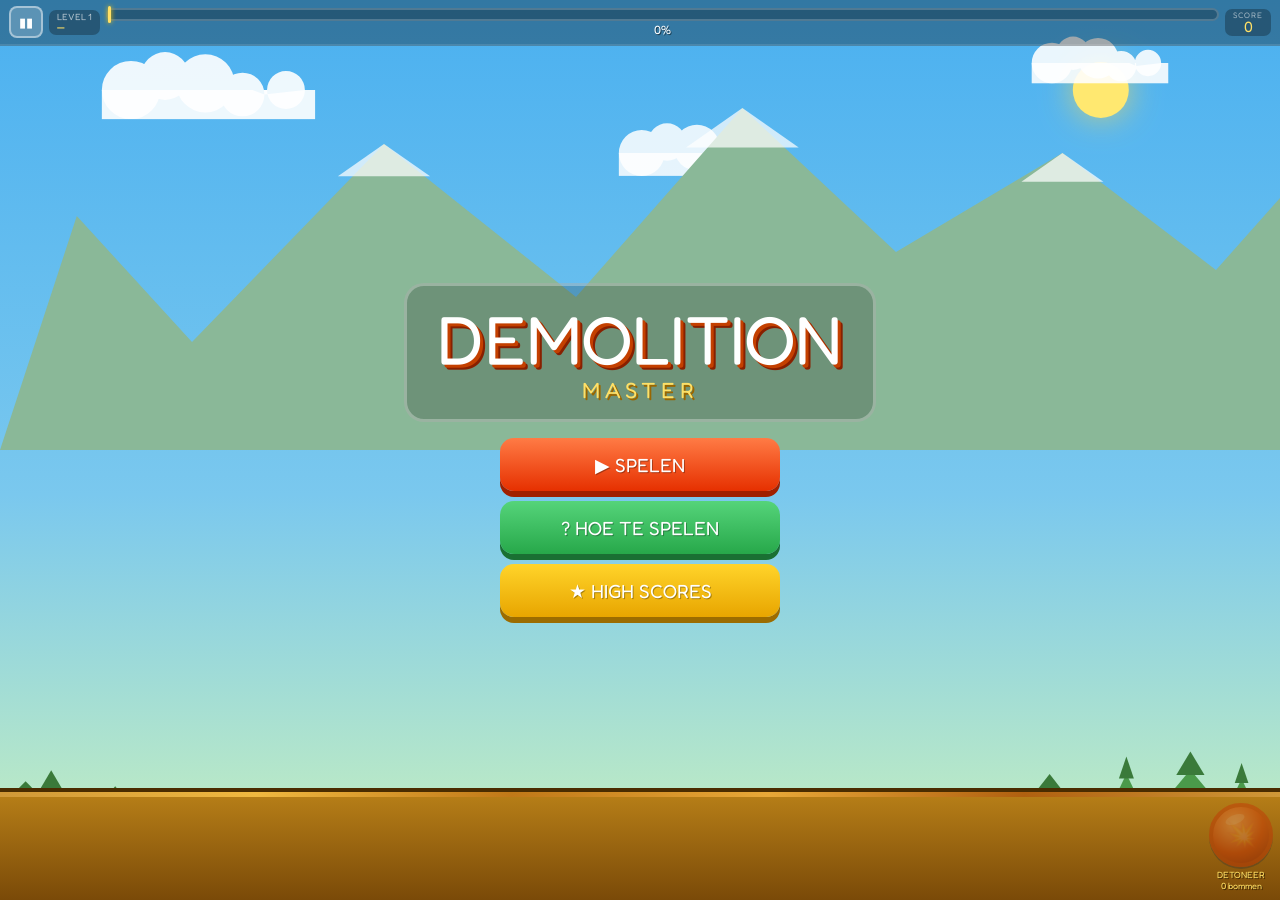
==== commit 55a13dca: "Add files via upload" ====
--- a/index.html
+++ b/index.html
@@ -1,105 +1,54 @@
 <!DOCTYPE html>
 <html lang="nl">
 <head>
-  <meta charset="UTF-8"/>
-  <meta name="viewport" content="width=device-width, initial-scale=1.0, user-scalable=no"/>
-  <title>Demolition Master</title>
-  <link rel="preconnect" href="https://fonts.googleapis.com"/>
-  <link rel="preconnect" href="https://fonts.gstatic.com" crossorigin/>
-  <link href="https://fonts.googleapis.com/css2?family=Fredoka+One&family=Nunito:wght@700;900&display=swap" rel="stylesheet"/>
-  <link rel="stylesheet" href="style.css"/>
+<meta charset="UTF-8"/>
+<meta name="viewport" content="width=device-width,initial-scale=1,user-scalable=no"/>
+<title>Demolition Master</title>
+<link href="https://fonts.googleapis.com/css2?family=Fredoka+One&display=swap" rel="stylesheet"/>
+<link rel="stylesheet" href="style.css"/>
 </head>
 <body>
 
-<!-- ==============================
-     MENU SCREEN
-     ============================== -->
+<!-- MENU -->
 <div id="screen-menu" class="screen active">
-  <div class="menu-sky">
-    <canvas id="bg-canvas"></canvas>
-  </div>
+  <canvas id="bg-canvas"></canvas>
   <div class="menu-content">
-    <div class="menu-logo-wrap">
-      <div class="menu-logo">DEMOLITION</div>
-      <div class="menu-sub">MASTER</div>
+    <div class="logo-wrap">
+      <div class="logo1">DEMOLITION</div>
+      <div class="logo2">MASTER</div>
     </div>
-    <nav class="menu-nav">
-      <button class="mbtn mbtn-play"   onclick="showLevelSelect()">&#9654; SPELEN</button>
-      <button class="mbtn mbtn-howto"  onclick="showHowTo()">&#10067; HOE TE SPELEN</button>
-      <button class="mbtn mbtn-scores" onclick="showHighScores()">&#9733; HIGH SCORES</button>
-    </nav>
-    <div class="menu-footer">v3.0 &middot; Demolition Master</div>
+    <div class="menu-nav">
+      <button class="mbtn mbtn-play"  onclick="showLevelSelect()">&#9654; SPELEN</button>
+      <button class="mbtn mbtn-howto" onclick="showHowTo()">? HOE TE SPELEN</button>
+      <button class="mbtn mbtn-hi"    onclick="showHighScores()">&#9733; HIGH SCORES</button>
+    </div>
   </div>
 </div>
 
-<!-- ==============================
-     LEVEL SELECT SCREEN
-     ============================== -->
+<!-- LEVELS -->
 <div id="screen-levels" class="screen">
   <div class="page-header">
     <button class="hdr-back" onclick="showMenu()">&larr; TERUG</button>
     <div class="hdr-title">KIES EEN LEVEL</div>
   </div>
-  <div class="levels-scroll">
-    <div class="levels-grid" id="levels-grid"></div>
-  </div>
+  <div class="levels-scroll"><div class="levels-grid" id="levels-grid"></div></div>
 </div>
 
-<!-- ==============================
-     HOW TO PLAY SCREEN
-     ============================== -->
+<!-- HOW TO -->
 <div id="screen-howto" class="screen">
   <div class="page-header">
     <button class="hdr-back" onclick="showMenu()">&larr; TERUG</button>
     <div class="hdr-title">HOE TE SPELEN</div>
   </div>
   <div class="howto-grid">
-    <div class="howto-card">
-      <div class="howto-icon">&#128163;</div>
-      <h3>EXPLOSIEVEN PLAATSEN</h3>
-      <p>Tik op een blok van het gebouw om een explosief te plaatsen. Tik opnieuw om het te verwijderen.</p>
-    </div>
-    <div class="howto-card">
-      <div class="howto-icon">&#128308;</div>
-      <h3>DETONEER!</h3>
-      <p>Druk de grote rode knop in om alle geplaatste explosieven tegelijk tot ontploffing te brengen.</p>
-    </div>
-    <div class="howto-card">
-      <div class="howto-icon">&#127942;</div>
-      <h3>SLOOP DOEL</h3>
-      <p>Bereik de gele streep op de balk boven. Hoe meer je sloopt, hoe meer sterren je verdient!</p>
-    </div>
-    <div class="howto-card">
-      <div class="howto-icon">&#9889;</div>
-      <h3>BOM TYPES</h3>
-      <p>
-        <b>C4</b> &ndash; krachtig, klein bereik<br/>
-        <b>TNT</b> &ndash; breed explosiegebied<br/>
-        <b>THERMO</b> &ndash; doordringende hitte<br/>
-        <b>EMP</b> &ndash; kettingreactie<br/>
-        <b>MEGA</b> &ndash; massavernietiging
-      </p>
-    </div>
-    <div class="howto-card">
-      <div class="howto-icon">&#127873;</div>
-      <h3>COMBO BONUS</h3>
-      <p>Meerdere bommen tegelijk laten ontploffen geeft een combo-bonus op je score!</p>
-    </div>
-    <div class="howto-card">
-      <div class="howto-icon">&#11088;</div>
-      <h3>STERREN</h3>
-      <p>
-        &#11088; &ndash; Doel gehaald<br/>
-        &#11088;&#11088; &ndash; +10% extra<br/>
-        &#11088;&#11088;&#11088; &ndash; +20% extra
-      </p>
-    </div>
+    <div class="hcard"><div class="hcard-icon">&#128163;</div><h3>PLAATSEN</h3><p>Tik op een blok om een explosief te plaatsen. Nogmaals tikken verwijdert het.</p></div>
+    <div class="hcard"><div class="hcard-icon">&#128308;</div><h3>DETONEER!</h3><p>Druk de rode knop om alles tegelijk te laten ontploffen.</p></div>
+    <div class="hcard"><div class="hcard-icon">&#127942;</div><h3>DOEL</h3><p>Bereik de gele streep op de balk. Meer = meer sterren!</p></div>
+    <div class="hcard"><div class="hcard-icon">&#9889;</div><h3>BOM TYPES</h3><p><b>C4</b> krachtig &bull; <b>TNT</b> breed<br/><b>THERM</b> hitte &bull; <b>EMP</b> keten<br/><b>MEGA</b> massavernietiging</p></div>
   </div>
 </div>
 
-<!-- ==============================
-     HIGH SCORES SCREEN
-     ============================== -->
+<!-- HIGH SCORES -->
 <div id="screen-scores" class="screen">
   <div class="page-header">
     <button class="hdr-back" onclick="showMenu()">&larr; TERUG</button>
@@ -108,75 +57,58 @@
   <div id="scores-list" class="scores-list"></div>
 </div>
 
-<!-- ==============================
-     GAME SCREEN
-     ============================== -->
+<!-- GAME -->
 <div id="screen-game" class="screen">
-
-  <!-- HUD top bar -->
-  <div id="game-hud">
+  <div id="hud">
     <button class="hud-pause" onclick="togglePause()">&#9646;&#9646;</button>
-    <div class="hud-level-badge">
-      <div class="hud-level-num"  id="hud-lvl-num">LEVEL 1</div>
-      <div class="hud-level-name" id="hud-lvl-name">&mdash;</div>
+    <div class="hud-badge">
+      <div class="hud-badge-top" id="hud-lvl-num">LEVEL 1</div>
+      <div class="hud-badge-bot" id="hud-lvl-name">&mdash;</div>
     </div>
-    <div class="hud-center">
+    <div class="hud-mid">
       <div class="hud-bar-bg">
-        <div class="hud-bar-fill"   id="dest-fill"   style="width:0%"></div>
+        <div class="hud-bar-fill" id="dest-fill" style="width:0%"></div>
         <div class="hud-bar-target" id="dest-target"></div>
       </div>
-      <div class="hud-bar-pct" id="dest-pct">0%</div>
+      <div class="hud-pct" id="dest-pct">0%</div>
     </div>
-    <div class="hud-score-wrap">
-      <div class="hud-score-label">SCORE</div>
+    <div class="hud-score">
+      <div class="hud-score-lbl">SCORE</div>
       <div class="hud-score-val" id="hud-score">0</div>
     </div>
   </div>
-
-  <!-- Game canvas -->
   <canvas id="game-canvas"></canvas>
-
-  <!-- Bottom toolbar: crate-style bomb selector + detonate button -->
-  <div id="bottom-ui">
-    <div class="toolbar-top-edge"></div>
-    <div class="toolbar-inner">
+  <div id="toolbar">
+    <div class="tb-edge"></div>
+    <div class="tb-inner">
       <div class="bomb-slots" id="bomb-slots"></div>
-      <div id="det-area">
-        <button id="detonate-btn" onclick="detonate()" disabled>
-          <span class="det-icon-img">&#128165;</span>
+      <div id="det-wrap">
+        <button id="det-btn" onclick="detonate()" disabled>
+          <span class="det-icon">&#128165;</span>
         </button>
-        <div id="det-label">
-          DETONEER<br/>
-          <span id="det-count">0 bommen</span>
-        </div>
+        <div id="det-lbl">DETONEER<br/><span id="det-count">0 bommen</span></div>
       </div>
     </div>
   </div>
-
-</div><!-- /screen-game -->
-
-<!-- ==============================
-     RESULT OVERLAY
-     ============================== -->
-<div id="screen-result" class="screen">
-  <div class="result-box" id="result-box"></div>
 </div>
 
-<!-- ==============================
-     PAUSE OVERLAY
-     ============================== -->
+<!-- RESULT -->
+<div id="screen-result" class="screen">
+  <div class="res-box" id="res-box"></div>
+</div>
+
+<!-- PAUSE -->
 <div id="pause-modal">
   <div class="pause-box">
-    <div class="pause-title">&#9646;&#9646; PAUZE</div>
-    <button class="rbtn rbtn-primary"   onclick="togglePause()">&#9654; DOORGAAN</button>
-    <button class="rbtn rbtn-secondary" onclick="showLevelSelect(); closePause()">&#128203; LEVELS</button>
-    <button class="rbtn rbtn-secondary" onclick="showMenu(); closePause()">&#127968; MENU</button>
+    <div class="pause-ttl">&#9646;&#9646; PAUZE</div>
+    <button class="rbtn rbtn-p" onclick="togglePause()">&#9654; DOORGAAN</button>
+    <button class="rbtn rbtn-s" onclick="closePause();showLevelSelect()">&#128203; LEVELS</button>
+    <button class="rbtn rbtn-s" onclick="closePause();showMenu()">&#127968; MENU</button>
   </div>
 </div>
 
-<!-- Toast notification -->
 <div id="toast"></div>
 
 <script src="script.js"></script>
 </body>
-</html>
+</html>
--- a/style.css
+++ b/style.css
@@ -1,336 +1,144 @@
-/* ============================================================
-   DEMOLITION MASTER  –  style.css
-   Cartoon arcade style matching the reference screenshot
-   ============================================================ */
+*{margin:0;padding:0;box-sizing:border-box;-webkit-tap-highlight-color:transparent;user-select:none}
+html,body{width:100%;height:100%;overflow:hidden;background:#5bb8f5;font-family:Fredoka One,cursive;touch-action:none}
+.screen{position:fixed;inset:0;display:none;flex-direction:column}
+.screen.active{display:flex}
 
-/* RESET & BASE */
-*, *::before, *::after {
-  margin: 0; padding: 0;
-  box-sizing: border-box;
-  -webkit-tap-highlight-color: transparent;
-}
-html, body {
-  width: 100%; height: 100%;
-  overflow: hidden;
-  background: #5bb8f5;
-  font-family: 'Nunito', sans-serif;
-  touch-action: none;
-  user-select: none;
-}
-::-webkit-scrollbar { width: 5px; }
-::-webkit-scrollbar-track { background: rgba(0,0,0,.10); }
-::-webkit-scrollbar-thumb { background: rgba(255,255,255,.30); border-radius: 3px; }
+/* MENU */
+#screen-menu{background:#87ceeb}
+#bg-canvas{position:absolute;width:100%;height:100%;display:block}
+.menu-content{position:relative;z-index:2;display:flex;flex-direction:column;align-items:center;justify-content:center;height:100%;gap:16px;padding:20px}
+.logo-wrap{text-align:center;background:rgba(0,0,0,.20);border-radius:20px;padding:16px 30px;border:3px solid rgba(255,255,255,.3)}
+.logo1{font-size:clamp(34px,10vw,68px);color:#fff;text-shadow:3px 3px 0 #c44000,5px 5px 0 #882000;line-height:1.1}
+.logo2{font-size:clamp(13px,4vw,22px);color:#ffe066;text-shadow:2px 2px 0 #996600;letter-spacing:5px}
+.menu-nav{display:flex;flex-direction:column;gap:10px;width:100%;max-width:280px}
+.mbtn{width:100%;padding:15px;border:none;border-radius:14px;font-family:Fredoka One,cursive;font-size:19px;cursor:pointer;text-shadow:1px 1px 0 rgba(0,0,0,.3);transition:transform .08s}
+.mbtn:active{transform:scale(.95) translateY(3px)}
+.mbtn-play  {background:linear-gradient(180deg,#ff7b45,#e63000);color:#fff;box-shadow:0 6px 0 #a02000}
+.mbtn-play:active  {box-shadow:0 2px 0 #a02000}
+.mbtn-howto {background:linear-gradient(180deg,#55d47a,#27a84a);color:#fff;box-shadow:0 6px 0 #1a7033}
+.mbtn-howto:active {box-shadow:0 2px 0 #1a7033}
+.mbtn-hi    {background:linear-gradient(180deg,#ffd42a,#e8a500);color:#fff;box-shadow:0 6px 0 #9c6c00}
+.mbtn-hi:active    {box-shadow:0 2px 0 #9c6c00}
 
-/* ── SCREENS ─────────────────────────────────────────────── */
-.screen {
-  position: fixed; inset: 0;
-  display: none; flex-direction: column;
-}
-.screen.active { display: flex; }
+/* PAGE HEADER */
+.page-header{display:flex;align-items:center;padding:10px 14px;background:linear-gradient(180deg,#2288cc,#1166aa);border-bottom:3px solid #0d4488;flex-shrink:0;gap:10px}
+.hdr-back{background:rgba(255,255,255,.18);border:2px solid rgba(255,255,255,.4);border-radius:10px;color:#fff;font-family:Fredoka One,cursive;font-size:14px;padding:7px 13px;cursor:pointer}
+.hdr-back:active{background:rgba(255,255,255,.32)}
+.hdr-title{font-family:Fredoka One,cursive;font-size:18px;color:#fff;flex:1;text-align:center;text-shadow:1px 2px 0 rgba(0,0,0,.3)}
 
-/* ── MENU ────────────────────────────────────────────────── */
-#screen-menu { background: #87ceeb; }
-.menu-sky { position: absolute; inset: 0; }
-#bg-canvas { width: 100%; height: 100%; display: block; }
-.menu-content {
-  position: relative; z-index: 10;
-  display: flex; flex-direction: column;
-  align-items: center; justify-content: center;
-  height: 100%; gap: 18px; padding: 20px;
-}
-.menu-logo-wrap {
-  text-align: center;
-  background: rgba(0,0,0,.18);
-  border-radius: 20px;
-  padding: 18px 32px;
-  border: 3px solid rgba(255,255,255,.35);
-  box-shadow: 0 4px 24px rgba(0,0,0,.22);
-}
-.menu-logo {
-  font-family: 'Fredoka One', cursive;
-  font-size: clamp(36px, 11vw, 70px);
-  color: #fff;
-  text-shadow: 3px 3px 0 #c44000, 5px 5px 0 #882000;
-  letter-spacing: 2px; line-height: 1.1;
-}
-.menu-sub {
-  font-family: 'Fredoka One', cursive;
-  font-size: clamp(14px, 4.5vw, 24px);
-  color: #ffe066;
-  text-shadow: 2px 2px 0 #996600;
-  letter-spacing: 5px; margin-top: 2px;
-}
-.menu-nav { display: flex; flex-direction: column; gap: 11px; width: 100%; max-width: 290px; }
-.mbtn {
-  width: 100%; padding: 15px 22px; border: none;
-  border-radius: 14px;
-  font-family: 'Fredoka One', cursive; font-size: 19px;
-  cursor: pointer;
-  transition: transform .08s, box-shadow .08s;
-  letter-spacing: 1px;
-  text-shadow: 1px 1px 0 rgba(0,0,0,.30);
-}
-.mbtn:active { transform: scale(.95) translateY(3px); }
-.mbtn-play   { background: linear-gradient(180deg,#ff7b45,#e63000); color:#fff; box-shadow: 0 6px 0 #a02000, 0 8px 14px rgba(0,0,0,.30); }
-.mbtn-play:active   { box-shadow: 0 2px 0 #a02000; }
-.mbtn-howto  { background: linear-gradient(180deg,#55d47a,#27a84a); color:#fff; box-shadow: 0 6px 0 #1a7033, 0 8px 14px rgba(0,0,0,.20); }
-.mbtn-howto:active  { box-shadow: 0 2px 0 #1a7033; }
-.mbtn-scores { background: linear-gradient(180deg,#ffd42a,#e8a500); color:#fff; box-shadow: 0 6px 0 #9c6c00, 0 8px 14px rgba(0,0,0,.20); }
-.mbtn-scores:active { box-shadow: 0 2px 0 #9c6c00; }
-.menu-footer { font-size: 11px; color: rgba(255,255,255,.65); letter-spacing: 1px; }
+/* LEVELS */
+#screen-levels{background:linear-gradient(180deg,#87ceeb,#b8e8ff)}
+.levels-scroll{overflow-y:auto;flex:1;padding:10px 10px 24px}
+.levels-grid{display:grid;grid-template-columns:repeat(3,1fr);gap:9px;max-width:480px;margin:0 auto}
+.lcard{background:linear-gradient(180deg,#fff,#f0f8ff);border-radius:14px;padding:11px 7px 9px;text-align:center;cursor:pointer;border:3px solid #cce0ff;position:relative;overflow:hidden;box-shadow:0 3px 0 #aaccee;transition:transform .1s}
+.lcard:active{transform:scale(.92)}
+.lcard::before{content:'';position:absolute;top:0;left:0;right:0;height:5px;background:var(--lc,#ff6b35);border-radius:11px 11px 0 0}
+.lcard.locked{opacity:.4;cursor:not-allowed;filter:grayscale(.7)}
+.lcard.done::after{content:'✓';position:absolute;top:5px;right:7px;color:#27a84a;font-size:14px}
+.lcard-num{font-size:26px;color:var(--lc,#ff6b35);line-height:1}
+.lcard-name{font-size:10px;color:#445;margin-top:3px;line-height:1.2;font-family:sans-serif;font-weight:900}
+.lcard-target{font-size:9px;color:#77a;margin-top:3px;font-family:sans-serif;font-weight:700}
+.lcard-diff{display:flex;justify-content:center;gap:3px;margin-top:4px}
+.lcard-diff span{width:8px;height:8px;border-radius:50%;background:#ddd}
+.lcard-diff span.on{background:var(--lc,#ff6b35)}
 
-/* ── SHARED PAGE HEADER ──────────────────────────────────── */
-.page-header {
-  display: flex; align-items: center;
-  padding: 10px 14px;
-  background: linear-gradient(180deg,#2288cc,#1166aa);
-  border-bottom: 3px solid #0d4488;
-  flex-shrink: 0; gap: 12px;
-}
-.hdr-back {
-  background: rgba(255,255,255,.18);
-  border: 2px solid rgba(255,255,255,.45);
-  border-radius: 10px; color: white;
-  font-family: 'Fredoka One', cursive; font-size: 14px;
-  padding: 7px 13px; cursor: pointer;
-}
-.hdr-back:active { background: rgba(255,255,255,.32); }
-.hdr-title {
-  font-family: 'Fredoka One', cursive; font-size: 18px;
-  color: white; text-shadow: 1px 2px 0 rgba(0,0,0,.35);
-  flex: 1; text-align: center;
-}
+/* HOWTO */
+#screen-howto{background:linear-gradient(180deg,#87ceeb,#b8e8ff);overflow-y:auto}
+.howto-grid{display:grid;grid-template-columns:repeat(2,1fr);gap:10px;padding:10px 10px 24px;max-width:480px;margin:0 auto}
+.hcard{background:#fff;border-radius:14px;padding:14px 10px;text-align:center;box-shadow:0 3px 0 #c8ddf0}
+.hcard-icon{font-size:34px;margin-bottom:6px}
+.hcard h3{font-size:12px;color:#e63000;margin-bottom:5px}
+.hcard p{font-size:10px;color:#556;line-height:1.55;font-family:sans-serif}
 
-/* ── LEVEL SELECT ────────────────────────────────────────── */
-#screen-levels { background: linear-gradient(180deg,#87ceeb,#b8e8ff); }
-.levels-scroll { overflow-y: auto; flex: 1; padding: 12px 10px; }
-.levels-grid {
-  display: grid; grid-template-columns: repeat(3,1fr);
-  gap: 10px; max-width: 500px; margin: 0 auto;
-}
-.level-card {
-  background: linear-gradient(180deg,#fff,#f0f8ff);
-  border-radius: 14px; padding: 12px 8px 10px;
-  text-align: center; cursor: pointer;
-  border: 3px solid #cce0ff;
-  transition: transform .1s; position: relative; overflow: hidden;
-  box-shadow: 0 3px 0 #aaccee;
-}
-.level-card::before {
-  content: ''; position: absolute; top: 0; left: 0; right: 0; height: 5px;
-  background: var(--lc,#ff6b35); border-radius: 11px 11px 0 0;
-}
-.level-card:hover  { border-color: var(--lc,#ff6b35); }
-.level-card:active { transform: scale(.92); }
-.level-card.locked { opacity: .45; cursor: not-allowed; filter: grayscale(.70); }
-.level-card.completed::after {
-  content: '✓'; position: absolute; top: 5px; right: 8px;
-  color: #27a84a; font-size: 15px; font-weight: 900;
-}
-.lc-num    { font-family: 'Fredoka One', cursive; font-size: 28px; color: var(--lc,#ff6b35); line-height: 1; }
-.lc-name   { font-size: 10px; font-weight: 900; color: #445; margin-top: 3px; line-height: 1.2; }
-.lc-target { font-size: 9px; color: #77a; margin-top: 3px; font-weight: 700; }
-.lc-diff   { display: flex; justify-content: center; gap: 3px; margin-top: 4px; }
-.lc-diff span     { width: 9px; height: 9px; border-radius: 50%; background: #ddd; }
-.lc-diff span.on  { background: var(--lc,#ff6b35); }
+/* HIGH SCORES */
+#screen-scores{background:linear-gradient(180deg,#87ceeb,#b8e8ff);overflow-y:auto}
+.scores-list{padding:10px 10px 24px;max-width:400px;margin:0 auto;display:flex;flex-direction:column;gap:8px}
+.srow{background:#fff;border-radius:12px;padding:11px 14px;display:flex;align-items:center;gap:12px;box-shadow:0 3px 0 #c8ddf0}
+.srank{font-size:22px;color:#bbb;min-width:30px;text-align:center}
+.srank.r1{color:#ffd700}.srank.r2{color:#c0c0c0}.srank.r3{color:#cd7f32}
+.sinfo{flex:1}
+.slevel{font-size:10px;color:#888;font-family:sans-serif;font-weight:700}
+.spts{font-size:20px;color:#e63000}
 
-/* ── HOW TO PLAY ─────────────────────────────────────────── */
-#screen-howto { background: linear-gradient(180deg,#87ceeb,#b8e8ff); overflow-y: auto; }
-.howto-grid {
-  display: grid; grid-template-columns: repeat(2,1fr);
-  gap: 12px; padding: 12px; max-width: 500px; margin: 0 auto;
-}
-.howto-card {
-  background: white; border-radius: 16px; padding: 16px 12px;
-  text-align: center; box-shadow: 0 4px 0 #c8ddf0;
-}
-.howto-icon { font-size: 38px; margin-bottom: 8px; }
-.howto-card h3 { font-family: 'Fredoka One', cursive; font-size: 14px; color: #e63000; margin-bottom: 6px; }
-.howto-card p  { font-size: 11px; color: #556; line-height: 1.6; }
+/* GAME HUD */
+#screen-game{display:flex;flex-direction:column;overflow:hidden}
+#hud{display:flex;align-items:center;padding:6px 9px;background:rgba(0,0,0,.32);flex-shrink:0;gap:6px;border-bottom:2px solid rgba(255,255,255,.1)}
+.hud-pause{width:34px;height:32px;background:rgba(255,255,255,.2);border:2px solid rgba(255,255,255,.45);border-radius:8px;color:#fff;font-size:13px;cursor:pointer;display:flex;align-items:center;justify-content:center;flex-shrink:0}
+.hud-badge{background:rgba(0,0,0,.28);border-radius:7px;padding:2px 8px;flex-shrink:0}
+.hud-badge-top{font-size:9px;color:rgba(255,255,255,.65);line-height:1}
+.hud-badge-bot{font-size:12px;color:#ffe066;line-height:1;white-space:nowrap;overflow:hidden;text-overflow:ellipsis;max-width:85px}
+.hud-mid{flex:1;display:flex;flex-direction:column;align-items:center;gap:1px;min-width:0}
+.hud-bar-bg{width:100%;height:13px;background:rgba(0,0,0,.26);border-radius:7px;position:relative;border:2px solid rgba(255,255,255,.20);overflow:visible}
+.hud-bar-fill{height:100%;border-radius:5px;background:linear-gradient(90deg,#ff7b35,#ff2200);transition:width .5s;position:relative}
+.hud-bar-fill::after{content:'';position:absolute;top:2px;left:3px;right:3px;height:3px;background:rgba(255,255,255,.32);border-radius:2px}
+.hud-bar-target{position:absolute;top:-4px;bottom:-4px;width:3px;background:#ffe066;border-radius:2px;box-shadow:0 0 5px #ffcc00;z-index:2}
+.hud-pct{font-size:12px;color:#fff;text-shadow:1px 1px 0 rgba(0,0,0,.5)}
+.hud-score{background:rgba(0,0,0,.28);border-radius:7px;padding:2px 8px;flex-shrink:0;text-align:center}
+.hud-score-lbl{font-size:8px;color:rgba(255,255,255,.55);letter-spacing:1px;line-height:1}
+.hud-score-val{font-size:15px;color:#ffe066;line-height:1}
 
-/* ── HIGH SCORES ─────────────────────────────────────────── */
-#screen-scores { background: linear-gradient(180deg,#87ceeb,#b8e8ff); overflow-y: auto; }
-.scores-list   { padding: 12px; max-width: 420px; margin: 0 auto; display: flex; flex-direction: column; gap: 9px; }
-.score-row     { background: white; border-radius: 14px; padding: 12px 16px; display: flex; align-items: center; gap: 14px; box-shadow: 0 4px 0 #c8ddf0; }
-.score-rank    { font-family: 'Fredoka One', cursive; font-size: 24px; color: #bbb; min-width: 32px; text-align: center; }
-.score-rank.r1 { color: #ffd700; text-shadow: 0 2px 0 #aa8800; }
-.score-rank.r2 { color: #c0c0c0; }
-.score-rank.r3 { color: #cd7f32; }
-.score-info    { flex: 1; }
-.score-level   { font-size: 11px; color: #888; font-weight: 700; }
-.score-pts     { font-family: 'Fredoka One', cursive; font-size: 22px; color: #e63000; }
+/* CANVAS */
+#game-canvas{flex:1;display:block;width:100%;touch-action:none;cursor:crosshair}
 
-/* ── GAME HUD ────────────────────────────────────────────── */
-#screen-game { display: flex; flex-direction: column; overflow: hidden; }
-#game-hud {
-  display: flex; align-items: center;
-  padding: 7px 10px;
-  background: linear-gradient(180deg,rgba(0,0,0,.38),rgba(0,0,0,.22));
-  flex-shrink: 0; gap: 7px; z-index: 100;
-  border-bottom: 2px solid rgba(255,255,255,.12);
-}
-.hud-pause {
-  width: 36px; height: 34px;
-  background: rgba(255,255,255,.20);
-  border: 2px solid rgba(255,255,255,.50);
-  border-radius: 9px; color: white; font-size: 14px;
-  cursor: pointer; display: flex; align-items: center; justify-content: center;
-  flex-shrink: 0;
-}
-.hud-pause:active { background: rgba(255,255,255,.35); }
-.hud-level-badge  { background: rgba(0,0,0,.30); border-radius: 8px; padding: 3px 9px; flex-shrink: 0; min-width: 70px; }
-.hud-level-num    { font-family: 'Fredoka One', cursive; font-size: 10px; color: rgba(255,255,255,.70); line-height: 1; }
-.hud-level-name   { font-family: 'Fredoka One', cursive; font-size: 13px; color: #ffe066; line-height: 1; white-space: nowrap; overflow: hidden; text-overflow: ellipsis; max-width: 88px; }
-.hud-center { flex: 1; display: flex; flex-direction: column; align-items: center; gap: 2px; min-width: 0; }
-.hud-bar-bg {
-  width: 100%; height: 14px;
-  background: rgba(0,0,0,.28); border-radius: 7px;
-  position: relative; border: 2px solid rgba(255,255,255,.22); overflow: hidden;
-}
-.hud-bar-fill {
-  height: 100%; border-radius: 5px;
-  background: linear-gradient(90deg,#ff7b35,#ff2200);
-  transition: width .5s ease; position: relative;
-}
-.hud-bar-fill::after {
-  content: ''; position: absolute;
-  top: 2px; left: 4px; right: 4px; height: 4px;
-  background: rgba(255,255,255,.35); border-radius: 2px;
-}
-.hud-bar-target {
-  position: absolute; top: -3px; bottom: -3px; width: 3px;
-  background: #ffe066; border-radius: 2px;
-  box-shadow: 0 0 5px #ffcc00; z-index: 2;
-}
-.hud-bar-pct   { font-family: 'Fredoka One', cursive; font-size: 13px; color: white; text-shadow: 1px 1px 0 rgba(0,0,0,.50); }
-.hud-score-wrap { background: rgba(0,0,0,.30); border-radius: 8px; padding: 3px 9px; flex-shrink: 0; text-align: center; }
-.hud-score-label{ font-size: 9px; color: rgba(255,255,255,.60); letter-spacing: 1px; line-height: 1; }
-.hud-score-val  { font-family: 'Fredoka One', cursive; font-size: 16px; color: #ffe066; line-height: 1; }
+/* TOOLBAR */
+#toolbar{background:linear-gradient(180deg,#b88018,#7a4a08);border-top:4px solid #4a2c00;flex-shrink:0;min-height:88px}
+.tb-edge{height:5px;background:linear-gradient(90deg,#d09838,#f0b840,#c07818,#e8a838,#b06010,#d09838)}
+.tb-inner{display:flex;align-items:center;gap:5px;padding:6px 7px 8px}
+.bomb-slots{display:flex;gap:5px;flex:1;overflow-x:auto;scrollbar-width:none;padding-bottom:1px}
+.bomb-slots::-webkit-scrollbar{display:none}
 
-/* ── GAME CANVAS ─────────────────────────────────────────── */
-#game-canvas { flex: 1; display: block; width: 100%; touch-action: none; cursor: crosshair; }
+/* CRATE */
+.crate{flex-shrink:0;cursor:pointer;transition:transform .1s}
+.crate:active{transform:scale(.88) translateY(2px)}
+.crate-box{width:62px;height:62px;background:linear-gradient(140deg,#c89238,#a06018,#8b5415,#c07828);border-radius:7px;border:3px solid #5a2e00;position:relative;overflow:hidden;box-shadow:inset 2px 2px 0 rgba(255,200,100,.25),inset -2px -2px 0 rgba(0,0,0,.25),0 4px 0 #3a1800}
+.crate-box.sel{background:linear-gradient(140deg,#f0c048,#d09018,#b07010,#e0a828);border-color:#aa7700;box-shadow:inset 2px 2px 0 rgba(255,240,150,.38),inset -2px -2px 0 rgba(0,0,0,.15),0 4px 0 #7a5000,0 0 12px rgba(255,190,0,.6)}
+.crate-box::before{content:'';position:absolute;inset:0;background:repeating-linear-gradient(90deg,transparent,transparent 19px,rgba(0,0,0,.07) 19px,rgba(0,0,0,.07) 21px)}
+.crate-box.empty{opacity:.3;pointer-events:none}
+.crate-icon{width:100%;height:100%;display:flex;align-items:center;justify-content:center;padding-bottom:11px;position:relative;z-index:1}
+.crate-icon canvas{pointer-events:none}
+.crate-lbl{position:absolute;bottom:1px;left:0;right:0;text-align:center;font-size:9px;color:#ffe0a0;text-shadow:1px 1px 0 rgba(0,0,0,.65);z-index:2}
+.crate-cnt{position:absolute;top:2px;right:3px;font-size:11px;color:#ffe066;text-shadow:1px 1px 0 rgba(0,0,0,.65);z-index:3}
 
-/* ── BOTTOM TOOLBAR (wooden crate style) ─────────────────── */
-#bottom-ui { background: linear-gradient(180deg,#b88018,#7a4a08); border-top: 4px solid #4a2c00; flex-shrink: 0; }
-.toolbar-top-edge { height: 5px; background: linear-gradient(90deg,#d09838,#f0b840,#c07818,#e8a838,#b06010,#d09838); }
-.toolbar-inner { display: flex; align-items: center; gap: 6px; padding: 7px 8px 9px; }
-.bomb-slots { display: flex; gap: 6px; flex: 1; overflow-x: auto; scrollbar-width: none; padding-bottom: 2px; }
-.bomb-slots::-webkit-scrollbar { display: none; }
+/* DETONATE */
+#det-wrap{display:flex;flex-direction:column;align-items:center;gap:2px;flex-shrink:0;padding-left:3px}
+#det-btn{width:64px;height:64px;background:radial-gradient(circle at 38% 32%,#ff9966,#dd2000 55%,#880000);border:4px solid #cc2000;border-radius:50%;cursor:pointer;display:flex;align-items:center;justify-content:center;box-shadow:0 5px 0 #660000,0 7px 14px rgba(180,0,0,.5),inset 0 -3px 0 rgba(0,0,0,.25),inset 0 3px 0 rgba(255,150,100,.28);position:relative;overflow:hidden;transition:transform .1s,box-shadow .1s}
+#det-btn::before{content:'';position:absolute;top:8px;left:12px;width:20px;height:9px;background:rgba(255,255,255,.25);border-radius:50%;transform:rotate(-20deg)}
+#det-btn:disabled{opacity:.35;cursor:not-allowed;box-shadow:0 2px 0 #333}
+#det-btn:not(:disabled){animation:det-pulse 1.1s ease-in-out infinite}
+#det-btn:not(:disabled):active{transform:scale(.88) translateY(4px);box-shadow:0 1px 0 #660000,inset 0 3px 0 rgba(0,0,0,.28)}
+@keyframes det-pulse{0%,100%{box-shadow:0 5px 0 #660000,0 7px 14px rgba(180,0,0,.5),inset 0 -3px 0 rgba(0,0,0,.25),inset 0 3px 0 rgba(255,150,100,.28)}50%{box-shadow:0 5px 0 #660000,0 7px 28px rgba(255,60,0,.8),0 0 20px rgba(255,80,0,.45),inset 0 -3px 0 rgba(0,0,0,.25),inset 0 3px 0 rgba(255,150,100,.28)}}
+.det-icon{font-size:26px;pointer-events:none}
+#det-lbl{font-size:9px;color:#ffe066;text-shadow:1px 1px 0 rgba(0,0,0,.55);text-align:center;line-height:1.3}
 
-/* Individual crate weapon slot */
-.bomb-crate { flex-shrink: 0; cursor: pointer; transition: transform .1s; }
-.bomb-crate:active { transform: scale(.88) translateY(2px); }
-.crate-box {
-  width: 64px; height: 64px;
-  background: linear-gradient(140deg,#c89238,#a06018,#8b5415,#c07828);
-  border-radius: 7px; border: 3px solid #5a2e00;
-  position: relative; overflow: hidden;
-  box-shadow: inset 2px 2px 0 rgba(255,200,100,.28), inset -2px -2px 0 rgba(0,0,0,.28), 0 4px 0 #3a1800;
-}
-.crate-box.selected {
-  background: linear-gradient(140deg,#f0c048,#d09018,#b07010,#e0a828);
-  border-color: #aa7700;
-  box-shadow: inset 2px 2px 0 rgba(255,240,150,.40), inset -2px -2px 0 rgba(0,0,0,.18),
-              0 4px 0 #7a5000, 0 0 14px rgba(255,190,0,.65);
-}
-/* Wood grain */
-.crate-box::before {
-  content: ''; position: absolute; inset: 0;
-  background: repeating-linear-gradient(90deg,transparent,transparent 19px,rgba(0,0,0,.07) 19px,rgba(0,0,0,.07) 21px);
-}
-/* Top shine */
-.crate-box::after {
-  content: ''; position: absolute; top: 0; left: 0; right: 0; height: 4px;
-  background: rgba(255,200,80,.28); border-radius: 4px 4px 0 0;
-}
-.crate-icon { width: 100%; height: 100%; display: flex; align-items: center; justify-content: center; padding-bottom: 12px; position: relative; z-index: 1; }
-.crate-icon canvas { pointer-events: none; }
-.crate-label  { position: absolute; bottom: 1px; left: 0; right: 0; text-align: center; font-family: 'Fredoka One', cursive; font-size: 10px; color: #ffe0a0; text-shadow: 1px 1px 0 rgba(0,0,0,.70); line-height: 1; z-index: 2; }
-.crate-amount { position: absolute; top: 2px; right: 4px; font-family: 'Fredoka One', cursive; font-size: 11px; color: #ffe066; text-shadow: 1px 1px 0 rgba(0,0,0,.70); z-index: 3; }
-.crate-empty  { opacity: .35; pointer-events: none; }
+/* RESULT */
+#screen-result{background:rgba(0,40,80,.65);align-items:center;justify-content:center;z-index:200}
+.res-box{background:linear-gradient(180deg,#fff9e0,#fff);border-radius:22px;padding:24px 20px;width:calc(100% - 36px);max-width:340px;text-align:center;display:flex;flex-direction:column;align-items:center;gap:12px;box-shadow:0 8px 0 rgba(0,0,0,.22),0 12px 36px rgba(0,0,0,.42)}
+.res-title{font-size:36px;line-height:1}
+.res-title.win{color:#27c85a;text-shadow:2px 3px 0 #0d8030}
+.res-title.lose{color:#e63000;text-shadow:2px 3px 0 #880000}
+.res-stars{font-size:36px;letter-spacing:5px}
+.res-stats{width:100%;display:flex;flex-direction:column;gap:6px}
+.res-stat{display:flex;justify-content:space-between;align-items:center;background:#f0f5ff;border-radius:10px;padding:8px 13px;border-left:4px solid #ff6b35}
+.res-stat-lbl{font-size:10px;color:#778;font-family:sans-serif;font-weight:900;letter-spacing:.5px}
+.res-stat-val{font-size:20px;color:#e63000}
+.res-btns{display:flex;flex-direction:column;gap:7px;width:100%}
+.rbtn{width:100%;padding:13px;border:none;border-radius:12px;font-family:Fredoka One,cursive;font-size:16px;cursor:pointer;transition:transform .08s}
+.rbtn:active{transform:scale(.94)}
+.rbtn-p{background:linear-gradient(180deg,#ff7b45,#e63000);color:#fff;box-shadow:0 5px 0 #a02000;text-shadow:1px 1px 0 rgba(0,0,0,.2)}
+.rbtn-p:active{box-shadow:0 2px 0 #a02000}
+.rbtn-s{background:linear-gradient(180deg,#dde8f0,#bccedd);color:#556;box-shadow:0 4px 0 #99aabb}
+.rbtn-s:active{box-shadow:0 1px 0 #99aabb}
 
-/* ── DETONATE BUTTON ─────────────────────────────────────── */
-#det-area { display: flex; flex-direction: column; align-items: center; gap: 3px; flex-shrink: 0; padding-left: 4px; }
-#detonate-btn {
-  width: 66px; height: 66px;
-  background: radial-gradient(circle at 38% 32%, #ff9966, #dd2000 55%, #880000 100%);
-  border: 4px solid #cc2000; border-radius: 50%;
-  cursor: pointer; display: flex; align-items: center; justify-content: center;
-  box-shadow: 0 5px 0 #660000, 0 7px 16px rgba(180,0,0,.55),
-              inset 0 -3px 0 rgba(0,0,0,.28), inset 0 3px 0 rgba(255,150,100,.30);
-  transition: transform .1s, box-shadow .1s;
-  position: relative; overflow: hidden;
-}
-#detonate-btn::before {
-  content: ''; position: absolute;
-  top: 8px; left: 12px; width: 22px; height: 10px;
-  background: rgba(255,255,255,.28); border-radius: 50%; transform: rotate(-20deg);
-}
-#detonate-btn:disabled {
-  opacity: .38; cursor: not-allowed; filter: grayscale(.65);
-  animation: none !important;
-  box-shadow: 0 3px 0 #333;
-}
-#detonate-btn:not(:disabled) { animation: det-pulse 1.1s ease-in-out infinite; }
-#detonate-btn:not(:disabled):active {
-  transform: scale(.88) translateY(4px);
-  box-shadow: 0 1px 0 #660000, 0 2px 8px rgba(180,0,0,.40), inset 0 3px 0 rgba(0,0,0,.30);
-}
-@keyframes det-pulse {
-  0%,100% { box-shadow: 0 5px 0 #660000, 0 7px 16px rgba(180,0,0,.55), inset 0 -3px 0 rgba(0,0,0,.28), inset 0 3px 0 rgba(255,150,100,.30); }
-  50%      { box-shadow: 0 5px 0 #660000, 0 7px 30px rgba(255,60,0,.82), 0 0 22px rgba(255,80,0,.50), inset 0 -3px 0 rgba(0,0,0,.28), inset 0 3px 0 rgba(255,150,100,.30); }
-}
-.det-icon-img { font-size: 28px; pointer-events: none; }
-#det-label    { font-family: 'Fredoka One', cursive; font-size: 9px; color: #ffe066; text-shadow: 1px 1px 0 rgba(0,0,0,.60); text-align: center; line-height: 1.3; }
+/* PAUSE */
+#pause-modal{position:fixed;inset:0;background:rgba(0,20,50,.7);z-index:300;display:none;align-items:center;justify-content:center}
+#pause-modal.show{display:flex}
+.pause-box{background:linear-gradient(180deg,#fff9e0,#fff);border-radius:20px;padding:26px 22px;text-align:center;display:flex;flex-direction:column;gap:12px;min-width:240px;box-shadow:0 8px 0 rgba(0,0,0,.18),0 12px 28px rgba(0,0,0,.38)}
+.pause-ttl{font-size:28px;color:#2288cc;text-shadow:1px 2px 0 #0055aa}
 
-/* ── RESULT SCREEN ───────────────────────────────────────── */
-#screen-result { background: rgba(0,40,80,.68); align-items: center; justify-content: center; z-index: 200; }
-.result-box {
-  background: linear-gradient(180deg,#fff9e0,#fff);
-  border-radius: 22px; padding: 26px 22px;
-  width: calc(100% - 40px); max-width: 360px;
-  text-align: center; display: flex; flex-direction: column; align-items: center; gap: 14px;
-  box-shadow: 0 8px 0 rgba(0,0,0,.25), 0 14px 40px rgba(0,0,0,.45);
-}
-.result-title      { font-family: 'Fredoka One', cursive; font-size: 38px; line-height: 1; }
-.result-title.win  { color: #27c85a; text-shadow: 2px 3px 0 #0d8030; }
-.result-title.lose { color: #e63000;  text-shadow: 2px 3px 0 #880000; }
-.result-stars { font-size: 38px; letter-spacing: 6px; filter: drop-shadow(0 2px 5px rgba(0,0,0,.30)); }
-.result-stats { width: 100%; display: flex; flex-direction: column; gap: 7px; }
-.result-stat  { display: flex; justify-content: space-between; align-items: center; background: #f0f5ff; border-radius: 11px; padding: 9px 14px; border-left: 4px solid #ff6b35; }
-.result-stat-label { font-size: 11px; color: #778; font-weight: 900; letter-spacing: .5px; }
-.result-stat-val   { font-family: 'Fredoka One', cursive; font-size: 21px; color: #e63000; }
-.result-btns { display: flex; flex-direction: column; gap: 8px; width: 100%; }
-.rbtn          { width: 100%; padding: 14px; border: none; border-radius: 13px; font-family: 'Fredoka One', cursive; font-size: 17px; cursor: pointer; transition: transform .08s; }
-.rbtn:active   { transform: scale(.94); }
-.rbtn-primary  { background: linear-gradient(180deg,#ff7b45,#e63000); color: #fff; box-shadow: 0 5px 0 #a02000; text-shadow: 1px 1px 0 rgba(0,0,0,.25); }
-.rbtn-primary:active  { box-shadow: 0 2px 0 #a02000; }
-.rbtn-secondary       { background: linear-gradient(180deg,#dde8f0,#bccedd); color: #556; box-shadow: 0 4px 0 #99aabb; }
-.rbtn-secondary:active{ box-shadow: 0 1px 0 #99aabb; }
+/* FLASH */
+@keyframes flash{0%{opacity:0}12%{opacity:1}100%{opacity:0}}
+.flash{position:fixed;inset:0;background:rgba(255,180,60,.55);pointer-events:none;z-index:500;animation:flash .5s ease-out forwards}
 
-/* ── PAUSE OVERLAY ───────────────────────────────────────── */
-#pause-modal { position: fixed; inset: 0; background: rgba(0,20,50,.72); z-index: 300; display: none; align-items: center; justify-content: center; }
-#pause-modal.show { display: flex; }
-.pause-box {
-  background: linear-gradient(180deg,#fff9e0,#fff);
-  border-radius: 22px; padding: 28px 24px; text-align: center;
-  display: flex; flex-direction: column; gap: 13px; min-width: 250px;
-  box-shadow: 0 8px 0 rgba(0,0,0,.20), 0 12px 30px rgba(0,0,0,.40);
-}
-.pause-title { font-family: 'Fredoka One', cursive; font-size: 30px; color: #2288cc; text-shadow: 1px 2px 0 #0055aa; }
-
-/* ── FLASH EFFECT ────────────────────────────────────────── */
-@keyframes flash { 0%{opacity:0} 12%{opacity:1} 100%{opacity:0} }
-.expl-flash { position: fixed; inset: 0; background: rgba(255,180,60,.58); pointer-events: none; z-index: 500; animation: flash .55s ease-out forwards; }
-
-/* ── TOAST MESSAGE ───────────────────────────────────────── */
-#toast {
-  position: fixed; bottom: 90px; left: 50%; transform: translateX(-50%) translateY(20px);
-  background: rgba(0,0,0,.75); color: #ffe066;
-  font-family: 'Fredoka One', cursive; font-size: 16px;
-  padding: 10px 22px; border-radius: 30px;
-  opacity: 0; pointer-events: none;
-  transition: opacity .3s, transform .3s;
-  z-index: 600; white-space: nowrap;
-}
-#toast.show { opacity: 1; transform: translateX(-50%) translateY(0); }
+/* TOAST */
+#toast{position:fixed;bottom:96px;left:50%;transform:translateX(-50%) translateY(16px);background:rgba(0,0,0,.72);color:#ffe066;font-size:15px;padding:9px 20px;border-radius:28px;opacity:0;pointer-events:none;transition:opacity .25s,transform .25s;z-index:600;white-space:nowrap}
+#toast.show{opacity:1;transform:translateX(-50%) translateY(0)}
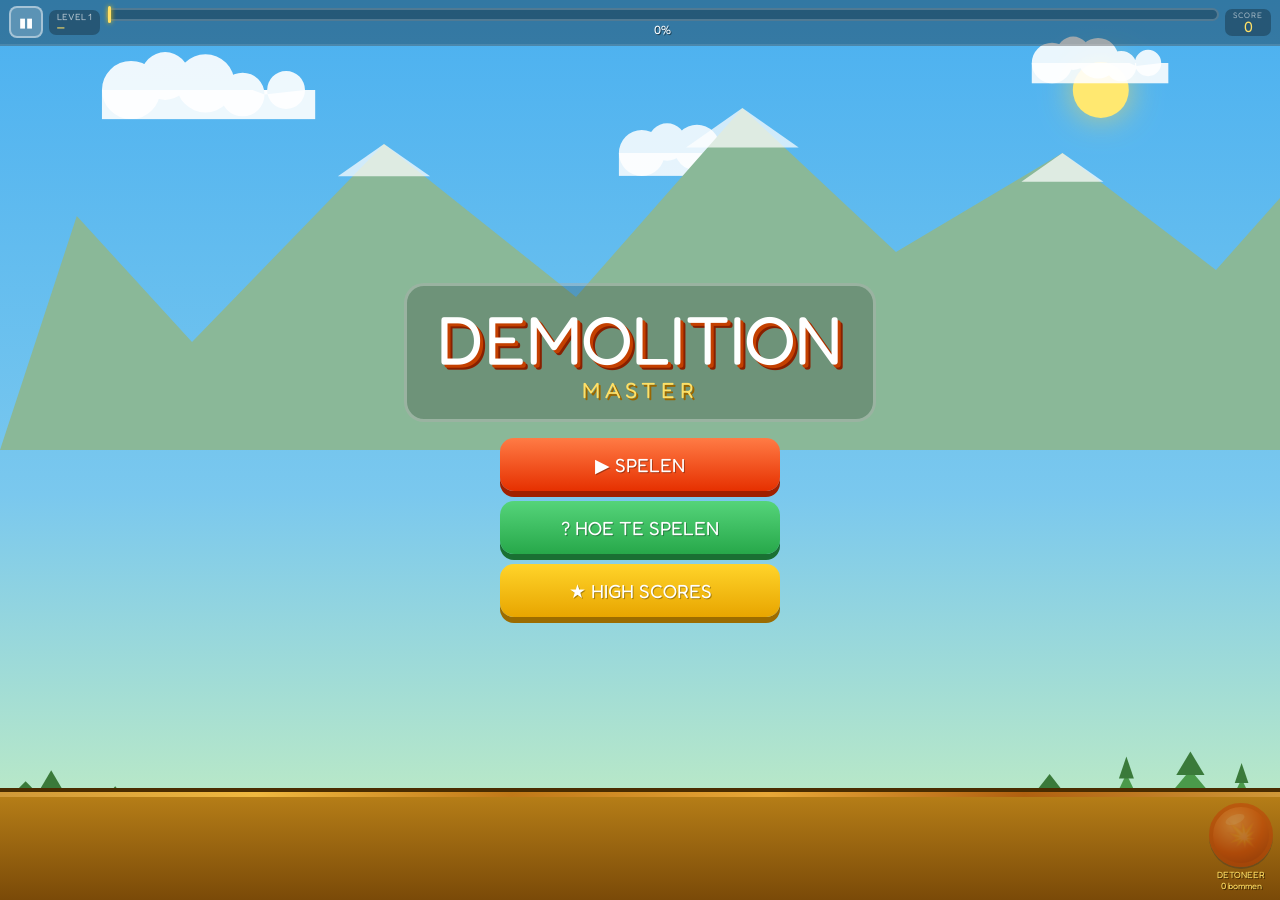
==== commit 591f9ba7: "Add files via upload" ====
--- a/index.html
+++ b/index.html
@@ -5,7 +5,152 @@
 <meta name="viewport" content="width=device-width,initial-scale=1,user-scalable=no"/>
 <title>Demolition Master</title>
 <link href="https://fonts.googleapis.com/css2?family=Fredoka+One&display=swap" rel="stylesheet"/>
-<link rel="stylesheet" href="style.css"/>
+<style>
+*{margin:0;padding:0;box-sizing:border-box;-webkit-tap-highlight-color:transparent;user-select:none}
+html,body{width:100%;height:100%;overflow:hidden;background:#5bb8f5;font-family:Fredoka One,cursive;touch-action:none}
+.screen{position:fixed;inset:0;display:none;flex-direction:column}
+.screen.active{display:flex}
+
+/* MENU */
+#screen-menu{background:#87ceeb}
+#bg-canvas{position:absolute;width:100%;height:100%;display:block}
+.menu-content{position:relative;z-index:2;display:flex;flex-direction:column;align-items:center;justify-content:center;height:100%;gap:16px;padding:20px}
+.logo-wrap{text-align:center;background:rgba(0,0,0,.20);border-radius:20px;padding:16px 30px;border:3px solid rgba(255,255,255,.3)}
+.logo1{font-size:clamp(34px,10vw,68px);color:#fff;text-shadow:3px 3px 0 #c44000,5px 5px 0 #882000;line-height:1.1}
+.logo2{font-size:clamp(13px,4vw,22px);color:#ffe066;text-shadow:2px 2px 0 #996600;letter-spacing:5px}
+.menu-nav{display:flex;flex-direction:column;gap:10px;width:100%;max-width:280px}
+.mbtn{width:100%;padding:15px;border:none;border-radius:14px;font-family:Fredoka One,cursive;font-size:19px;cursor:pointer;text-shadow:1px 1px 0 rgba(0,0,0,.3);transition:transform .08s}
+.mbtn:active{transform:scale(.95) translateY(3px)}
+.mbtn-play  {background:linear-gradient(180deg,#ff7b45,#e63000);color:#fff;box-shadow:0 6px 0 #a02000}
+.mbtn-play:active  {box-shadow:0 2px 0 #a02000}
+.mbtn-howto {background:linear-gradient(180deg,#55d47a,#27a84a);color:#fff;box-shadow:0 6px 0 #1a7033}
+.mbtn-howto:active {box-shadow:0 2px 0 #1a7033}
+.mbtn-hi    {background:linear-gradient(180deg,#ffd42a,#e8a500);color:#fff;box-shadow:0 6px 0 #9c6c00}
+.mbtn-hi:active    {box-shadow:0 2px 0 #9c6c00}
+
+/* PAGE HEADER */
+.page-header{display:flex;align-items:center;padding:10px 14px;background:linear-gradient(180deg,#2288cc,#1166aa);border-bottom:3px solid #0d4488;flex-shrink:0;gap:10px}
+.hdr-back{background:rgba(255,255,255,.18);border:2px solid rgba(255,255,255,.4);border-radius:10px;color:#fff;font-family:Fredoka One,cursive;font-size:14px;padding:7px 13px;cursor:pointer}
+.hdr-back:active{background:rgba(255,255,255,.32)}
+.hdr-title{font-family:Fredoka One,cursive;font-size:18px;color:#fff;flex:1;text-align:center;text-shadow:1px 2px 0 rgba(0,0,0,.3)}
+
+/* LEVELS */
+#screen-levels{background:linear-gradient(180deg,#87ceeb,#b8e8ff)}
+.levels-scroll{overflow-y:auto;flex:1;padding:10px 10px 24px}
+.levels-grid{display:grid;grid-template-columns:repeat(3,1fr);gap:9px;max-width:480px;margin:0 auto}
+.lcard{background:linear-gradient(180deg,#fff,#f0f8ff);border-radius:14px;padding:11px 7px 9px;text-align:center;cursor:pointer;border:3px solid #cce0ff;position:relative;overflow:hidden;box-shadow:0 3px 0 #aaccee;transition:transform .1s}
+.lcard:active{transform:scale(.92)}
+.lcard::before{content:'';position:absolute;top:0;left:0;right:0;height:5px;background:var(--lc,#ff6b35);border-radius:11px 11px 0 0}
+.lcard.locked{opacity:.4;cursor:not-allowed;filter:grayscale(.7)}
+.lcard.done::after{content:'✓';position:absolute;top:5px;right:7px;color:#27a84a;font-size:14px}
+.lcard-num{font-size:26px;color:var(--lc,#ff6b35);line-height:1}
+.lcard-name{font-size:10px;color:#445;margin-top:3px;line-height:1.2;font-family:sans-serif;font-weight:900}
+.lcard-target{font-size:9px;color:#77a;margin-top:3px;font-family:sans-serif;font-weight:700}
+.lcard-diff{display:flex;justify-content:center;gap:3px;margin-top:4px}
+.lcard-diff span{width:8px;height:8px;border-radius:50%;background:#ddd}
+.lcard-diff span.on{background:var(--lc,#ff6b35)}
+
+/* HOWTO */
+#screen-howto{background:linear-gradient(180deg,#87ceeb,#b8e8ff);overflow-y:auto}
+.howto-grid{display:grid;grid-template-columns:repeat(2,1fr);gap:10px;padding:10px 10px 24px;max-width:480px;margin:0 auto}
+.hcard{background:#fff;border-radius:14px;padding:14px 10px;text-align:center;box-shadow:0 3px 0 #c8ddf0}
+.hcard-icon{font-size:34px;margin-bottom:6px}
+.hcard h3{font-size:12px;color:#e63000;margin-bottom:5px}
+.hcard p{font-size:10px;color:#556;line-height:1.55;font-family:sans-serif}
+
+/* HIGH SCORES */
+#screen-scores{background:linear-gradient(180deg,#87ceeb,#b8e8ff);overflow-y:auto}
+.scores-list{padding:10px 10px 24px;max-width:400px;margin:0 auto;display:flex;flex-direction:column;gap:8px}
+.srow{background:#fff;border-radius:12px;padding:11px 14px;display:flex;align-items:center;gap:12px;box-shadow:0 3px 0 #c8ddf0}
+.srank{font-size:22px;color:#bbb;min-width:30px;text-align:center}
+.srank.r1{color:#ffd700}.srank.r2{color:#c0c0c0}.srank.r3{color:#cd7f32}
+.sinfo{flex:1}
+.slevel{font-size:10px;color:#888;font-family:sans-serif;font-weight:700}
+.spts{font-size:20px;color:#e63000}
+
+/* GAME HUD */
+#screen-game{display:flex;flex-direction:column;overflow:hidden}
+#hud{display:flex;align-items:center;padding:6px 9px;background:rgba(0,0,0,.32);flex-shrink:0;gap:6px;border-bottom:2px solid rgba(255,255,255,.1)}
+.hud-pause{width:34px;height:32px;background:rgba(255,255,255,.2);border:2px solid rgba(255,255,255,.45);border-radius:8px;color:#fff;font-size:13px;cursor:pointer;display:flex;align-items:center;justify-content:center;flex-shrink:0}
+.hud-badge{background:rgba(0,0,0,.28);border-radius:7px;padding:2px 8px;flex-shrink:0}
+.hud-badge-top{font-size:9px;color:rgba(255,255,255,.65);line-height:1}
+.hud-badge-bot{font-size:12px;color:#ffe066;line-height:1;white-space:nowrap;overflow:hidden;text-overflow:ellipsis;max-width:85px}
+.hud-mid{flex:1;display:flex;flex-direction:column;align-items:center;gap:1px;min-width:0}
+.hud-bar-bg{width:100%;height:13px;background:rgba(0,0,0,.26);border-radius:7px;position:relative;border:2px solid rgba(255,255,255,.20);overflow:visible}
+.hud-bar-fill{height:100%;border-radius:5px;background:linear-gradient(90deg,#ff7b35,#ff2200);transition:width .5s;position:relative}
+.hud-bar-fill::after{content:'';position:absolute;top:2px;left:3px;right:3px;height:3px;background:rgba(255,255,255,.32);border-radius:2px}
+.hud-bar-target{position:absolute;top:-4px;bottom:-4px;width:3px;background:#ffe066;border-radius:2px;box-shadow:0 0 5px #ffcc00;z-index:2}
+.hud-pct{font-size:12px;color:#fff;text-shadow:1px 1px 0 rgba(0,0,0,.5)}
+.hud-score{background:rgba(0,0,0,.28);border-radius:7px;padding:2px 8px;flex-shrink:0;text-align:center}
+.hud-score-lbl{font-size:8px;color:rgba(255,255,255,.55);letter-spacing:1px;line-height:1}
+.hud-score-val{font-size:15px;color:#ffe066;line-height:1}
+
+/* CANVAS */
+#game-canvas{flex:1;display:block;width:100%;touch-action:none;cursor:crosshair}
+
+/* TOOLBAR */
+#toolbar{background:linear-gradient(180deg,#b88018,#7a4a08);border-top:4px solid #4a2c00;flex-shrink:0;min-height:88px}
+.tb-edge{height:5px;background:linear-gradient(90deg,#d09838,#f0b840,#c07818,#e8a838,#b06010,#d09838)}
+.tb-inner{display:flex;align-items:center;gap:5px;padding:6px 7px 8px}
+.bomb-slots{display:flex;gap:5px;flex:1;overflow-x:auto;scrollbar-width:none;padding-bottom:1px}
+.bomb-slots::-webkit-scrollbar{display:none}
+
+/* CRATE */
+.crate{flex-shrink:0;cursor:pointer;transition:transform .1s}
+.crate:active{transform:scale(.88) translateY(2px)}
+.crate-box{width:62px;height:62px;background:linear-gradient(140deg,#c89238,#a06018,#8b5415,#c07828);border-radius:7px;border:3px solid #5a2e00;position:relative;overflow:hidden;box-shadow:inset 2px 2px 0 rgba(255,200,100,.25),inset -2px -2px 0 rgba(0,0,0,.25),0 4px 0 #3a1800}
+.crate-box.sel{background:linear-gradient(140deg,#f0c048,#d09018,#b07010,#e0a828);border-color:#aa7700;box-shadow:inset 2px 2px 0 rgba(255,240,150,.38),inset -2px -2px 0 rgba(0,0,0,.15),0 4px 0 #7a5000,0 0 12px rgba(255,190,0,.6)}
+.crate-box::before{content:'';position:absolute;inset:0;background:repeating-linear-gradient(90deg,transparent,transparent 19px,rgba(0,0,0,.07) 19px,rgba(0,0,0,.07) 21px)}
+.crate-box.empty{opacity:.3;pointer-events:none}
+.crate-icon{width:100%;height:100%;display:flex;align-items:center;justify-content:center;padding-bottom:11px;position:relative;z-index:1}
+.crate-icon canvas{pointer-events:none}
+.crate-lbl{position:absolute;bottom:1px;left:0;right:0;text-align:center;font-size:9px;color:#ffe0a0;text-shadow:1px 1px 0 rgba(0,0,0,.65);z-index:2}
+.crate-cnt{position:absolute;top:2px;right:3px;font-size:11px;color:#ffe066;text-shadow:1px 1px 0 rgba(0,0,0,.65);z-index:3}
+
+/* DETONATE */
+#det-wrap{display:flex;flex-direction:column;align-items:center;gap:2px;flex-shrink:0;padding-left:3px}
+#det-btn{width:64px;height:64px;background:radial-gradient(circle at 38% 32%,#ff9966,#dd2000 55%,#880000);border:4px solid #cc2000;border-radius:50%;cursor:pointer;display:flex;align-items:center;justify-content:center;box-shadow:0 5px 0 #660000,0 7px 14px rgba(180,0,0,.5),inset 0 -3px 0 rgba(0,0,0,.25),inset 0 3px 0 rgba(255,150,100,.28);position:relative;overflow:hidden;transition:transform .1s,box-shadow .1s}
+#det-btn::before{content:'';position:absolute;top:8px;left:12px;width:20px;height:9px;background:rgba(255,255,255,.25);border-radius:50%;transform:rotate(-20deg)}
+#det-btn:disabled{opacity:.35;cursor:not-allowed;box-shadow:0 2px 0 #333}
+#det-btn:not(:disabled){animation:det-pulse 1.1s ease-in-out infinite}
+#det-btn:not(:disabled):active{transform:scale(.88) translateY(4px);box-shadow:0 1px 0 #660000,inset 0 3px 0 rgba(0,0,0,.28)}
+@keyframes det-pulse{0%,100%{box-shadow:0 5px 0 #660000,0 7px 14px rgba(180,0,0,.5),inset 0 -3px 0 rgba(0,0,0,.25),inset 0 3px 0 rgba(255,150,100,.28)}50%{box-shadow:0 5px 0 #660000,0 7px 28px rgba(255,60,0,.8),0 0 20px rgba(255,80,0,.45),inset 0 -3px 0 rgba(0,0,0,.25),inset 0 3px 0 rgba(255,150,100,.28)}}
+.det-icon{font-size:26px;pointer-events:none}
+#det-lbl{font-size:9px;color:#ffe066;text-shadow:1px 1px 0 rgba(0,0,0,.55);text-align:center;line-height:1.3}
+
+/* RESULT */
+#screen-result{background:rgba(0,40,80,.65);align-items:center;justify-content:center;z-index:200}
+.res-box{background:linear-gradient(180deg,#fff9e0,#fff);border-radius:22px;padding:24px 20px;width:calc(100% - 36px);max-width:340px;text-align:center;display:flex;flex-direction:column;align-items:center;gap:12px;box-shadow:0 8px 0 rgba(0,0,0,.22),0 12px 36px rgba(0,0,0,.42)}
+.res-title{font-size:36px;line-height:1}
+.res-title.win{color:#27c85a;text-shadow:2px 3px 0 #0d8030}
+.res-title.lose{color:#e63000;text-shadow:2px 3px 0 #880000}
+.res-stars{font-size:36px;letter-spacing:5px}
+.res-stats{width:100%;display:flex;flex-direction:column;gap:6px}
+.res-stat{display:flex;justify-content:space-between;align-items:center;background:#f0f5ff;border-radius:10px;padding:8px 13px;border-left:4px solid #ff6b35}
+.res-stat-lbl{font-size:10px;color:#778;font-family:sans-serif;font-weight:900;letter-spacing:.5px}
+.res-stat-val{font-size:20px;color:#e63000}
+.res-btns{display:flex;flex-direction:column;gap:7px;width:100%}
+.rbtn{width:100%;padding:13px;border:none;border-radius:12px;font-family:Fredoka One,cursive;font-size:16px;cursor:pointer;transition:transform .08s}
+.rbtn:active{transform:scale(.94)}
+.rbtn-p{background:linear-gradient(180deg,#ff7b45,#e63000);color:#fff;box-shadow:0 5px 0 #a02000;text-shadow:1px 1px 0 rgba(0,0,0,.2)}
+.rbtn-p:active{box-shadow:0 2px 0 #a02000}
+.rbtn-s{background:linear-gradient(180deg,#dde8f0,#bccedd);color:#556;box-shadow:0 4px 0 #99aabb}
+.rbtn-s:active{box-shadow:0 1px 0 #99aabb}
+
+/* PAUSE */
+#pause-modal{position:fixed;inset:0;background:rgba(0,20,50,.7);z-index:300;display:none;align-items:center;justify-content:center}
+#pause-modal.show{display:flex}
+.pause-box{background:linear-gradient(180deg,#fff9e0,#fff);border-radius:20px;padding:26px 22px;text-align:center;display:flex;flex-direction:column;gap:12px;min-width:240px;box-shadow:0 8px 0 rgba(0,0,0,.18),0 12px 28px rgba(0,0,0,.38)}
+.pause-ttl{font-size:28px;color:#2288cc;text-shadow:1px 2px 0 #0055aa}
+
+/* FLASH */
+@keyframes flash{0%{opacity:0}12%{opacity:1}100%{opacity:0}}
+.flash{position:fixed;inset:0;background:rgba(255,180,60,.55);pointer-events:none;z-index:500;animation:flash .5s ease-out forwards}
+
+/* TOAST */
+#toast{position:fixed;bottom:96px;left:50%;transform:translateX(-50%) translateY(16px);background:rgba(0,0,0,.72);color:#ffe066;font-size:15px;padding:9px 20px;border-radius:28px;opacity:0;pointer-events:none;transition:opacity .25s,transform .25s;z-index:600;white-space:nowrap}
+#toast.show{opacity:1;transform:translateX(-50%) translateY(0)}
+</style>
 </head>
 <body>
 
@@ -109,6 +254,642 @@
 
 <div id="toast"></div>
 
-<script src="script.js"></script>
+<script>
+/* ===================================================
+   DEMOLITION MASTER — Complete Game Engine
+   =================================================== */
+
+// ── AUDIO ──────────────────────────────────────────
+var AC = null;
+function getAC() {
+  if (!AC) { try { AC = new (window.AudioContext || window.webkitAudioContext)(); } catch(e){} }
+  return AC;
+}
+function tone(freq, type, dur, vol, delay) {
+  vol = vol||.2; delay = delay||0;
+  try {
+    var ac=getAC(); if(!ac) return;
+    var o=ac.createOscillator(), g=ac.createGain();
+    o.connect(g); g.connect(ac.destination);
+    o.type=type; o.frequency.value=freq;
+    g.gain.setValueAtTime(vol, ac.currentTime+delay);
+    g.gain.exponentialRampToValueAtTime(.001, ac.currentTime+delay+dur);
+    o.start(ac.currentTime+delay); o.stop(ac.currentTime+delay+dur+.05);
+  } catch(e) {}
+}
+function sndExplosion() {
+  try {
+    var ac=getAC(); if(!ac) return;
+    var n=Math.floor(ac.sampleRate*.45), buf=ac.createBuffer(1,n,ac.sampleRate), d=buf.getChannelData(0);
+    for(var i=0;i<n;i++) d[i]=(Math.random()*2-1)*Math.pow(1-i/n,1.1);
+    var src=ac.createBufferSource(); src.buffer=buf;
+    var g=ac.createGain(); g.gain.setValueAtTime(.45,ac.currentTime); g.gain.exponentialRampToValueAtTime(.001,ac.currentTime+.5);
+    var f=ac.createBiquadFilter(); f.type='lowpass'; f.frequency.value=650;
+    src.connect(f); f.connect(g); g.connect(ac.destination); src.start();
+  } catch(e) {}
+}
+function sndClick()  { tone(440,'square',.08,.12); tone(660,'square',.06,.08,.05); }
+function sndPlace()  { tone(320,'sawtooth',.10,.15); tone(480,'sawtooth',.07,.10,.08); }
+function sndRemove() { tone(220,'sawtooth',.08,.12); }
+function sndWin()    { [440,550,660].forEach(function(f,i){ tone(f,'square',.18,.2,i*.18); }); }
+function sndLose()   { tone(200,'sawtooth',.4,.2); tone(150,'sawtooth',.4,.16,.3); }
+
+// ── DATA ───────────────────────────────────────────
+var BOMBS = {
+  c4:    {name:'C4',    r:88,  pw:5.5, col:'#ff4400', n:3},
+  tnt:   {name:'TNT',  r:120, pw:3.2, col:'#ff8800', n:5},
+  thermo:{name:'THERM',r:80,  pw:6.5, col:'#00ccff', n:2},
+  emp:   {name:'EMP',  r:165, pw:2.2, col:'#9900ee', n:2, chain:true},
+  mega:  {name:'MEGA', r:215, pw:9.8, col:'#ffcc00', n:1}
+};
+
+var MATS = {
+  wood:    {hp:2, c:'#c8883a',s:'#8b5a1e',hi:'#e8b06a',lo:'#664010'},
+  brick:   {hp:4, c:'#cc4422',s:'#881800',hi:'#ee7755',lo:'#550d00'},
+  concrete:{hp:7, c:'#8899aa',s:'#556677',hi:'#aabbd0',lo:'#334455'},
+  steel:   {hp:10,c:'#6688aa',s:'#445566',hi:'#88aacc',lo:'#223344'},
+  glass:   {hp:1, c:'#88ddee',s:'#55aabb',hi:'#bbeefc',lo:'#226677'},
+  rebar:   {hp:12,c:'#667766',s:'#445544',hi:'#889988',lo:'#223322'},
+  yellow:  {hp:4, c:'#eebb22',s:'#aa7700',hi:'#ffdd66',lo:'#885500'}
+};
+
+var LEVELS = [
+  {id:1,name:'Houten Huis',   target:60,col:'#ff6b35',layout:'house',      diff:1},
+  {id:2,name:'Kantoorblok',   target:65,col:'#ff8c00',layout:'office',     diff:2},
+  {id:3,name:'Watertoren',    target:70,col:'#aa00ff',layout:'tower',      diff:2},
+  {id:4,name:'Fabriek',       target:70,col:'#ff2222',layout:'factory',    diff:3},
+  {id:5,name:'Wolkenkrabber', target:55,col:'#ffdd00',layout:'skyscraper', diff:4},
+  {id:6,name:'Brug',          target:80,col:'#00cc66',layout:'bridge',     diff:3},
+  {id:7,name:'Silo\'s',       target:75,col:'#ff6a00',layout:'silos',      diff:4},
+  {id:8,name:'Megastructuur', target:50,col:'#ee0000',layout:'mega',       diff:5}
+];
+
+// ── STATE ──────────────────────────────────────────
+var GS = {
+  canvas:null, ctx:null,
+  level:null, blocks:[], placed:[], particles:[], debris:[],
+  score:0, running:false, detonating:false, pct:0,
+  selected:'c4', counts:{}, raf:null, paused:false, shake:0, cloudT:0
+};
+var menuRaf = null;
+var lastTouch = 0;
+var highScores = JSON.parse(localStorage.getItem('dm_hs')||'[]');
+var doneLevels = JSON.parse(localStorage.getItem('dm_done')||'[]');
+
+// ── LEVEL BUILDER ──────────────────────────────────
+var GND = 70;
+
+function buildLevel(layout, W, H) {
+  var g=H-GND, blks=[], bw=30, bh=22, id=0;
+  function add(x,y,w,h,mat,str) {
+    blks.push({x:x,y:y,w:w,h:h,mat:mat,str:!!str,
+      hp:MATS[mat].hp,max:MATS[mat].hp,
+      vx:0,vy:0,ang:0,av:0,dead:false,fall:false,id:id++});
+  }
+  if (layout==='house') {
+    var ox=W/2-4*bw;
+    for(var i=0;i<8;i++) add(ox+i*bw,g-bh,bw,bh,'brick',1);
+    for(var r=1;r<=5;r++){add(ox,g-bh*(r+1),bw,bh,r<=2?'brick':'wood',r<=2);add(ox+7*bw,g-bh*(r+1),bw,bh,r<=2?'brick':'wood',r<=2);}
+    for(var r=1;r<=3;r++) for(var i=1;i<7;i++) add(ox+i*bw,g-bh*(r+1),bw,bh,'wood');
+    for(var i=0;i<8;i++) add(ox+i*bw,g-bh*6,bw,10,'yellow');
+    for(var r=0;r<3;r++) add(ox+6*bw,g-bh*6-bh*(r+1),bw,bh,'brick');
+    for(var r=0;r<2;r++) for(var i=1;i<3;i++) add(ox+i*bw,g-bh*(r+4),bw,bh,'glass');
+  }
+  else if (layout==='office') {
+    var ox=W/2-5*bw;
+    for(var f=0;f<5;f++){
+      for(var c=0;c<=9;c++){var m=(c===0||c===9)?'concrete':(f%2===0?'yellow':'glass');add(ox+c*bw,g-bh*(f*3+1),bw,bh,m,c===0||c===9);if(c<9)add(ox+c*bw,g-bh*(f*3+2),bw,bh,'glass');}
+      for(var c=0;c<9;c++) add(ox+c*bw,g-bh*(f*3+3),bw,9,'concrete',1);
+    }
+  }
+  else if (layout==='tower') {
+    var cx=W/2;
+    for(var i=0;i<6;i++) add(cx-3*bw+i*bw,g-bh,bw,bh,'concrete',1);
+    for(var r=1;r<=12;r++){var sh=Math.min(r*3,24);add(cx-3*bw+sh,g-bh*(r+1),bw,bh*2,'steel',1);add(cx+2*bw-sh,g-bh*(r+1),bw,bh*2,'steel',1);if(r<=4)add(cx-bw,g-bh*(r+1),bw*2,9,'concrete');}
+    for(var i=0;i<4;i++) add(cx-2*bw+i*bw,g-bh*15,bw,bh*3,'steel');
+  }
+  else if (layout==='factory') {
+    var ox=W/2-5*bw;
+    for(var i=0;i<10;i++) add(ox+i*bw,g-bh,bw,bh,'concrete',1);
+    for(var f=0;f<3;f++){
+      for(var i=0;i<10;i++){var m=(i===0||i===9)?'rebar':(f===1?'brick':'steel');add(ox+i*bw,g-bh*(f*3+2),bw,bh,m,i===0||i===9);}
+      for(var i=0;i<10;i++) add(ox+i*bw,g-bh*(f*3+3),bw,9,'concrete',1);
+    }
+    for(var c=0;c<3;c++) for(var r=0;r<5;r++) add(ox+(c*3+1)*bw,g-bh*(11+r),bw,bh,'brick');
+  }
+  else if (layout==='skyscraper') {
+    var cx=W/2;
+    for(var f=0;f<14;f++){
+      var ww=Math.max(3,5-Math.floor(f/4));
+      for(var i=0;i<ww*2;i++) add(cx-ww*bw+i*bw,g-bh*(f*3+1),bw,bh,(i===0||i===ww*2-1)?'steel':(f%3===0?'concrete':'glass'),i===0||i===ww*2-1);
+      for(var i=0;i<ww*2;i++) add(cx-ww*bw+i*bw,g-bh*(f*3+3),bw,7,'concrete',1);
+    }
+  }
+  else if (layout==='bridge') {
+    var ox=W/2-130;
+    for(var i=0;i<13;i++) add(ox+i*20,g-bh*4,20,9,'steel',1);
+    [2,10].forEach(function(p){for(var r=0;r<6;r++) add(ox+p*20,g-bh*(r+1),bw,bh,'concrete',1);});
+    for(var i=0;i<5;i++){add(ox+60+i*20,g-bh*5,20,8,'steel');add(ox+160-i*20,g-bh*5,20,8,'steel');}
+    for(var i=0;i<13;i++){add(ox+i*20,g-bh*5,20,9,'brick');add(ox+i*20,g-bh*3,20,9,'brick');}
+  }
+  else if (layout==='silos') {
+    for(var s=0;s<3;s++){var cx=W/2+(s-1)*100;for(var r=0;r<10;r++) for(var i=0;i<4;i++) add(cx-2*bw+i*bw,g-bh*(r+1),bw,bh,'concrete',r<3);for(var i=0;i<4;i++) add(cx-2*bw+i*bw,g-bh*11,bw,9,'steel');}
+    for(var s=0;s<2;s++){var cx=W/2+(s-.5)*100;for(var hh=3;hh<6;hh++) add(cx-10,g-bh*hh,20,9,'steel');}
+  }
+  else if (layout==='mega') {
+    var ox=W/2-7*bw, hs=[8,12,10,9];
+    for(var t=0;t<4;t++){var tx=ox+t*3.5*bw;for(var f=0;f<hs[t];f++){for(var i=0;i<3;i++){add(tx+i*bw*2,g-bh*(f*2+1),bw*2,bh,f%3===0?'rebar':'steel',i===0||i===2);add(tx+i*bw*2,g-bh*(f*2+2),bw*2,9,'concrete',1);}}}
+    for(var i=0;i<13;i++) add(ox+i*bw,g-bh,bw,bh,'rebar',1);
+  }
+  return blks;
+}
+
+// ── SCREENS ────────────────────────────────────────
+function showScreen(id) {
+  document.querySelectorAll('.screen').forEach(function(s){s.classList.remove('active');});
+  document.getElementById('screen-'+id).classList.add('active');
+}
+function showMenu() {
+  stopGame(); stopMenuAnim();
+  showScreen('menu'); startMenuAnim();
+}
+function showLevelSelect() {
+  stopMenuAnim(); stopGame();
+  showScreen('levels'); renderLevels();
+}
+function showHowTo()      { stopMenuAnim(); stopGame(); showScreen('howto'); }
+function showHighScores() { stopMenuAnim(); stopGame(); showScreen('scores'); renderScores(); }
+
+// ── TOAST ──────────────────────────────────────────
+var toastT = null;
+function toast(msg) {
+  var el=document.getElementById('toast');
+  el.textContent=msg; el.classList.add('show');
+  clearTimeout(toastT);
+  toastT = setTimeout(function(){el.classList.remove('show');},1800);
+}
+
+// ── RENDER LEVELS ──────────────────────────────────
+function renderLevels() {
+  var g=document.getElementById('levels-grid'); g.innerHTML='';
+  LEVELS.forEach(function(lvl,i){
+    var unlocked=(i===0)||(doneLevels.indexOf(lvl.id-1)>=0);
+    var done=doneLevels.indexOf(lvl.id)>=0;
+    var d=document.createElement('div');
+    d.className='lcard'+(done?' done':''); if(!unlocked) d.classList.add('locked');
+    d.style.setProperty('--lc',lvl.col);
+    var dots=''; for(var j=0;j<5;j++) dots+='<span class="'+(j<lvl.diff?'on':'')+'"></span>';
+    d.innerHTML='<div class="lcard-num">'+lvl.id+'</div><div class="lcard-name">'+lvl.name+'</div><div class="lcard-target">DOEL: '+lvl.target+'%</div><div class="lcard-diff">'+dots+'</div>';
+    if(unlocked){ (function(l){d.onclick=function(){sndClick();startLevel(l);};})(lvl); }
+    g.appendChild(d);
+  });
+}
+function renderScores() {
+  var el=document.getElementById('scores-list');
+  if(!highScores.length){el.innerHTML='<div style="text-align:center;padding:40px;color:#889;font-size:14px">Nog geen scores!<br/>Speel een level!</div>';return;}
+  el.innerHTML=highScores.slice().sort(function(a,b){return b.score-a.score;}).slice(0,10).map(function(s,i){
+    return '<div class="srow"><div class="srank '+(i===0?'r1':i===1?'r2':i===2?'r3':'')+'">'+(i+1)+'</div><div class="sinfo"><div class="slevel">Level '+s.level+' — '+s.name+'</div><div class="spts">'+s.score.toLocaleString()+'</div></div></div>';
+  }).join('');
+}
+
+// ── GAME START/STOP ────────────────────────────────
+function startLevel(lvl) {
+  GS.level=lvl; GS.placed=[]; GS.particles=[]; GS.debris=[];
+  GS.score=0; GS.detonating=false; GS.pct=0; GS.running=true; GS.paused=false; GS.shake=0;
+  GS.counts={}; Object.keys(BOMBS).forEach(function(k){GS.counts[k]=BOMBS[k].n;});
+  GS.selected='c4';
+  showScreen('game');
+  GS.canvas=document.getElementById('game-canvas');
+  GS.ctx=GS.canvas.getContext('2d');
+  resizeCv();
+  GS.blocks=buildLevel(lvl.layout,GS.canvas.width,GS.canvas.height);
+  document.getElementById('hud-lvl-num').textContent='LEVEL '+lvl.id;
+  document.getElementById('hud-lvl-name').textContent=lvl.name;
+  document.getElementById('dest-target').style.left=lvl.target+'%';
+  buildToolbar(); updateHUD(); updateDetBtn();
+  GS.canvas.removeEventListener('click',onCvClick);
+  GS.canvas.removeEventListener('touchend',onCvTouch);
+  GS.canvas.addEventListener('click',onCvClick);
+  GS.canvas.addEventListener('touchend',onCvTouch,{passive:false});
+  if(GS.raf) cancelAnimationFrame(GS.raf);
+  gameLoop();
+}
+function stopGame() {
+  GS.running=false; GS.paused=false;
+  if(GS.raf){cancelAnimationFrame(GS.raf);GS.raf=null;}
+  var c=document.getElementById('game-canvas');
+  if(c){c.removeEventListener('click',onCvClick);c.removeEventListener('touchend',onCvTouch);}
+}
+function resizeCv() {
+  if(!GS.canvas) return;
+  GS.canvas.width=GS.canvas.parentElement.clientWidth||window.innerWidth;
+  GS.canvas.height=GS.canvas.parentElement.clientHeight||(window.innerHeight-200);
+}
+function togglePause() {
+  if(!GS.running) return;
+  GS.paused=!GS.paused;
+  document.getElementById('pause-modal').classList.toggle('show',GS.paused);
+  if(!GS.paused) gameLoop();
+}
+function closePause() {
+  GS.paused=false;
+  document.getElementById('pause-modal').classList.remove('show');
+}
+
+// ── TOOLBAR ────────────────────────────────────────
+function buildToolbar() {
+  var el=document.getElementById('bomb-slots'); el.innerHTML='';
+  Object.keys(BOMBS).forEach(function(key){
+    var def=BOMBS[key];
+    var wrap=document.createElement('div'); wrap.className='crate'; wrap.dataset.type=key;
+    var box=document.createElement('div'); box.className='crate-box'+(key===GS.selected?' sel':'');
+    var iw=document.createElement('div'); iw.className='crate-icon';
+    var mc=document.createElement('canvas'); mc.width=36; mc.height=38; iw.appendChild(mc);
+    var cnt=document.createElement('div'); cnt.className='crate-cnt'; cnt.id='cnt-'+key; cnt.textContent='x'+GS.counts[key];
+    var lbl=document.createElement('div'); lbl.className='crate-lbl'; lbl.textContent=def.name;
+    box.appendChild(iw); box.appendChild(cnt); box.appendChild(lbl);
+    wrap.appendChild(box);
+    (function(k){wrap.onclick=function(){pickBomb(k);};})(key);
+    el.appendChild(wrap);
+    (function(m2,k){requestAnimationFrame(function(){drawBombIcon(m2.getContext('2d'),18,20,k);});})(mc,key);
+  });
+}
+function pickBomb(type) {
+  if(GS.counts[type]<=0){toast('Geen '+BOMBS[type].name+' meer!');return;}
+  GS.selected=type; sndClick();
+  document.querySelectorAll('.crate').forEach(function(c){c.querySelector('.crate-box').classList.toggle('sel',c.dataset.type===type);});
+}
+function refreshCounts() {
+  Object.keys(BOMBS).forEach(function(k){
+    var el=document.getElementById('cnt-'+k); if(el) el.textContent='x'+GS.counts[k];
+    var cr=document.querySelector('.crate[data-type="'+k+'"]');
+    if(cr) cr.querySelector('.crate-box').classList.toggle('empty',GS.counts[k]<=0);
+  });
+}
+
+// ── INPUT ──────────────────────────────────────────
+function onCvClick(e) {
+  if(Date.now()-lastTouch<400) return;
+  if(GS.detonating||GS.paused) return;
+  var r=GS.canvas.getBoundingClientRect();
+  doPlace(e.clientX-r.left,e.clientY-r.top);
+}
+function onCvTouch(e) {
+  e.preventDefault(); lastTouch=Date.now();
+  if(GS.detonating||GS.paused) return;
+  var r=GS.canvas.getBoundingClientRect(), t=e.changedTouches[0];
+  doPlace(t.clientX-r.left,t.clientY-r.top);
+}
+function doPlace(px,py) {
+  var hit=blockAt(px,py); if(!hit||hit.dead) return;
+  // toggle: remove if already placed
+  for(var i=0;i<GS.placed.length;i++) {
+    if(GS.placed[i].bid===hit.id) {
+      var rem=GS.placed.splice(i,1)[0];
+      GS.counts[rem.type]++; refreshCounts(); updateDetBtn(); sndRemove(); return;
+    }
+  }
+  if(GS.counts[GS.selected]<=0){toast('Geen '+BOMBS[GS.selected].name+' meer!');return;}
+  GS.placed.push({x:hit.x+hit.w/2,y:hit.y+hit.h/2,bid:hit.id,type:GS.selected,done:false});
+  GS.counts[GS.selected]--; refreshCounts(); updateDetBtn(); sndPlace(); fxClick(px,py);
+}
+function blockAt(px,py) {
+  for(var i=0;i<GS.blocks.length;i++){var b=GS.blocks[i];if(b.dead||b.fall)continue;if(px>=b.x&&px<=b.x+b.w&&py>=b.y&&py<=b.y+b.h)return b;}
+  return null;
+}
+
+// ── DETONATE ───────────────────────────────────────
+function detonate() {
+  if(!GS.placed.length||GS.detonating) return;
+  GS.detonating=true;
+  var fl=document.createElement('div'); fl.className='flash'; document.body.appendChild(fl);
+  setTimeout(function(){if(fl.parentNode)fl.parentNode.removeChild(fl);},600);
+  var maxD=0;
+  GS.placed.forEach(function(bomb,i){
+    var d=i*160; maxD=Math.max(maxD,d);
+    (function(b){setTimeout(function(){explode(b);},d);})(bomb);
+  });
+  setTimeout(function(){
+    calcPct(); GS.detonating=false; GS.placed=[];
+    // auto-pick first available bomb
+    if(GS.counts[GS.selected]<=0){var ks=Object.keys(BOMBS);for(var i=0;i<ks.length;i++){if(GS.counts[ks[i]]>0){GS.selected=ks[i];break;}}}
+    refreshCounts(); updateDetBtn(); checkWin();
+  }, maxD+1800);
+}
+function explode(bomb) {
+  if(bomb.done) return; bomb.done=true;
+  var def=BOMBS[bomb.type], bx=bomb.x, by=bomb.y;
+  GS.shake=Math.max(GS.shake,def.pw*4.5);
+  fxExplode(bx,by,def); sndExplosion();
+  GS.blocks.forEach(function(b){
+    if(b.dead) return;
+    var cx=b.x+b.w/2, cy=b.y+b.h/2, dist=Math.hypot(cx-bx,cy-by);
+    if(dist<def.r){
+      var dmg=def.pw*(1-dist/def.r); b.hp-=dmg;
+      if(b.hp<=0){b.dead=true;b.hp=0;fxDebris(b);GS.score+=Math.floor(MATS[b.mat].hp*88+55);}
+      else{var a=Math.atan2(cy-by,cx-bx),f=def.pw*(1-dist/def.r)*10;b.vx+=Math.cos(a)*f;b.vy+=Math.sin(a)*f-3;b.fall=true;b.av=(Math.random()-.5)*.28*def.pw;}
+    }
+  });
+  if(def.chain){
+    GS.placed.forEach(function(o){
+      if(o!==bomb&&!o.done&&Math.hypot(o.x-bx,o.y-by)<def.r*1.5)
+        setTimeout(function(){explode(o);},230);
+    });
+  }
+}
+function calcPct() {
+  var d=0; GS.blocks.forEach(function(b){if(b.dead)d++;});
+  GS.pct=Math.round(d/GS.blocks.length*100); updateHUD();
+}
+
+// ── PHYSICS ────────────────────────────────────────
+function fxDebris(b) {
+  for(var i=0;i<8+Math.floor(Math.random()*6);i++)
+    GS.debris.push({x:b.x+Math.random()*b.w,y:b.y+Math.random()*b.h,vx:(Math.random()-.5)*12,vy:-Math.random()*14,w:5+Math.random()*13,h:4+Math.random()*9,ang:Math.random()*Math.PI*2,av:(Math.random()-.5)*.38,c:MATS[b.mat].c,hi:MATS[b.mat].hi,a:1,life:1});
+}
+function updDebris() {
+  var g=GS.canvas.height-GND;
+  GS.debris.forEach(function(d){d.vy+=.47;d.x+=d.vx;d.y+=d.vy;d.ang+=d.av;d.vx*=.97;if(d.y>=g){d.y=g;d.vy*=-.28;d.vx*=.8;}d.life-=.005;d.a=d.life;});
+  GS.debris=GS.debris.filter(function(d){return d.life>0;}); if(GS.debris.length>400)GS.debris.length=300;
+}
+function updBlocks() {
+  var g=GS.canvas.height-GND;
+  GS.blocks.forEach(function(b){
+    if(!b.fall||b.dead)return;
+    b.vy+=.52;b.x+=b.vx;b.y+=b.vy;b.ang+=b.av;b.vx*=.97;b.av*=.97;
+    if(b.y+b.h>=g){b.y=g-b.h;b.vy*=-.2;b.vx*=.7;b.av*=.5;if(Math.abs(b.vy)<1){b.vy=0;b.fall=false;}}
+  });
+}
+function fxExplode(x,y,def) {
+  var cols=[def.col,'#ffdd00','#ff8800','#fff','#ffaa44','#ff4400'];
+  for(var i=0;i<80+def.pw*14;i++){var a=Math.random()*Math.PI*2,s=3+Math.random()*def.pw*2.8;GS.particles.push({x:x,y:y,vx:Math.cos(a)*s,vy:Math.sin(a)*s-Math.random()*6,sz:3+Math.random()*10,col:cols[Math.floor(Math.random()*cols.length)],a:1,life:1,dec:.013+Math.random()*.022,type:'e',glow:def.col});}
+  for(var i=0;i<28;i++) GS.particles.push({x:x+(Math.random()-.5)*28,y:y+(Math.random()-.5)*28,vx:(Math.random()-.5)*2,vy:-1.8-Math.random()*3.5,sz:22+Math.random()*36,col:'smoke',a:.5,life:1,dec:.006,type:'s',glow:null});
+  for(var i=0;i<24;i++){var a=(i/24)*Math.PI*2;GS.particles.push({x:x,y:y,vx:Math.cos(a)*3.5,vy:Math.sin(a)*3.5,sz:10+Math.random()*15,col:'fire',a:.95,life:1,dec:.02,type:'f',glow:'#ff6600'});}
+}
+function fxClick(x,y) {
+  var def=BOMBS[GS.selected];
+  for(var i=0;i<14;i++){var a=Math.random()*Math.PI*2;GS.particles.push({x:x,y:y,vx:Math.cos(a)*4.5,vy:Math.sin(a)*4.5,sz:3+Math.random()*5,col:def.col,a:1,life:1,dec:.05,type:'e',glow:def.col});}
+}
+function updParticles() {
+  GS.particles.forEach(function(p){p.x+=p.vx;p.y+=p.vy;if(p.type!=='s')p.vy+=.23;p.vx*=.97;p.life-=p.dec;p.a=p.life;if(p.type==='s'){p.sz+=.4;p.a=p.life*.3;}});
+  GS.particles=GS.particles.filter(function(p){return p.life>0;}); if(GS.particles.length>1000)GS.particles.length=900;
+}
+
+// ── HUD ────────────────────────────────────────────
+function updateHUD() {
+  document.getElementById('hud-score').textContent=GS.score.toLocaleString();
+  document.getElementById('dest-fill').style.width=Math.min(GS.pct,100)+'%';
+  document.getElementById('dest-pct').textContent=GS.pct+'%';
+}
+function updateDetBtn() {
+  var n=GS.placed.length;
+  document.getElementById('det-btn').disabled=n===0;
+  document.getElementById('det-count').textContent=n+' bom'+(n===1?'':'men');
+}
+
+// ── WIN CHECK ──────────────────────────────────────
+function checkWin() {
+  var won=GS.pct>=GS.level.target, extra=GS.pct-GS.level.target;
+  var stars=won?(extra>=20?3:extra>=10?2:1):0;
+  if(won){
+    if(doneLevels.indexOf(GS.level.id)<0) doneLevels.push(GS.level.id);
+    localStorage.setItem('dm_done',JSON.stringify(doneLevels));
+    highScores.push({level:GS.level.id,name:GS.level.name,score:GS.score});
+    localStorage.setItem('dm_hs',JSON.stringify(highScores));
+    sndWin();
+  } else { sndLose(); }
+  var sh=''; for(var i=0;i<stars;i++) sh+='&#11088;'; for(var i=0;i<3-stars;i++) sh+='&#9734;';
+  var nxt=GS.level.id; // 1-based; LEVELS[nxt] = next level (0-based array)
+  setTimeout(function(){
+    var box=document.getElementById('res-box');
+    box.innerHTML=
+      '<div class="res-title '+(won?'win':'lose')+'">'+(won?'GESLOOPT! &#127881;':'MISLUKT &#128165;')+'</div>'+
+      '<div class="res-stars">'+sh+'</div>'+
+      '<div class="res-stats">'+
+        '<div class="res-stat"><span class="res-stat-lbl">VERNIELING</span><span class="res-stat-val">'+GS.pct+'%</span></div>'+
+        '<div class="res-stat"><span class="res-stat-lbl">DOEL</span><span class="res-stat-val">'+GS.level.target+'%</span></div>'+
+        '<div class="res-stat"><span class="res-stat-lbl">SCORE</span><span class="res-stat-val">'+GS.score.toLocaleString()+'</span></div>'+
+      '</div>'+
+      '<div class="res-btns">'+
+        (won&&nxt<LEVELS.length?'<button class="rbtn rbtn-p" onclick="startLevel(LEVELS['+nxt+'])">VOLGENDE &#9654;</button>':'')+
+        '<button class="rbtn rbtn-p" onclick="startLevel(GS.level)">OPNIEUW &#8634;</button>'+
+        '<button class="rbtn rbtn-s" onclick="showLevelSelect()">LEVELS &#128203;</button>'+
+        '<button class="rbtn rbtn-s" onclick="showMenu()">MENU &#127968;</button>'+
+      '</div>';
+    showScreen('result');
+  },900);
+}
+
+// ── DRAW ───────────────────────────────────────────
+function drawBombIcon(c,x,y,type) {
+  c.save(); c.translate(x,y);
+  var r=12;
+  var gm={c4:['#ff9966','#dd2200','#880000'],tnt:['#ffee66','#ff8800','#aa4400'],thermo:['#aaf0ff','#00aaee','#003399'],emp:['#ee88ff','#aa00ee','#440088'],mega:['#ffffaa','#ffdd00','#ff4400','#880000']};
+  var gc=c.createRadialGradient(-3,-3,1,0,0,r), cs=gm[type];
+  for(var i=0;i<cs.length;i++) gc.addColorStop(i/(cs.length-1),cs[i]);
+  c.fillStyle=gc; c.beginPath(); c.arc(0,0,r,0,Math.PI*2); c.fill();
+  c.strokeStyle='rgba(0,0,0,.3)'; c.lineWidth=1.5; c.stroke();
+  c.fillStyle='rgba(255,255,255,.35)'; c.beginPath(); c.ellipse(-3,-4,4,2.5,-.5,0,Math.PI*2); c.fill();
+  c.strokeStyle='#aa7700'; c.lineWidth=2; c.lineCap='round';
+  c.beginPath(); c.moveTo(2,-r); c.bezierCurveTo(7,-r-6,12,-r-2,10,-r-12); c.stroke();
+  c.shadowColor='#ffff00'; c.shadowBlur=7;
+  c.fillStyle='#ffe800'; c.beginPath(); c.arc(10,-r-12,3,0,Math.PI*2); c.fill();
+  c.fillStyle='#fff'; c.beginPath(); c.arc(10,-r-12,1.5,0,Math.PI*2); c.fill();
+  c.shadowBlur=0; c.restore();
+}
+
+function drawBlock(ctx,x,y,w,h,mat,ratio) {
+  var m=MATS[mat], dmg=1-ratio;
+  ctx.fillStyle=lerpc(m.c,'#2a1a0a',dmg*.5); ctx.fillRect(x,y,w,h);
+  ctx.fillStyle=lerpc(m.hi,'#2a1a0a',dmg*.4); ctx.fillRect(x,y,w,4);
+  ctx.fillStyle='rgba(255,255,255,.18)'; ctx.fillRect(x,y,3,h);
+  ctx.fillStyle=lerpc(m.lo,'#000',dmg*.3); ctx.fillRect(x,y+h-4,w,4);
+  ctx.fillStyle='rgba(0,0,0,.18)'; ctx.fillRect(x+w-3,y,3,h);
+  ctx.strokeStyle=m.s; ctx.lineWidth=1.5; ctx.strokeRect(x,y,w,h);
+  if(mat==='brick'||mat==='yellow'){
+    ctx.strokeStyle='rgba(0,0,0,.09)'; ctx.lineWidth=.8;
+    ctx.beginPath(); ctx.moveTo(x,y+h/2); ctx.lineTo(x+w,y+h/2); ctx.stroke();
+    if(w>22){ctx.beginPath();ctx.moveTo(x+w*.33,y);ctx.lineTo(x+w*.33,y+h/2);ctx.stroke();ctx.beginPath();ctx.moveTo(x+w*.66,y+h/2);ctx.lineTo(x+w*.66,y+h);ctx.stroke();}
+  }
+  if(mat==='glass'){ctx.fillStyle='rgba(180,240,255,.28)';ctx.fillRect(x+3,y+3,w-6,h-6);ctx.strokeStyle='rgba(255,255,255,.5)';ctx.lineWidth=.8;ctx.beginPath();ctx.moveTo(x+5,y+4);ctx.lineTo(x+w-5,y+4);ctx.stroke();}
+  if(mat==='steel'||mat==='rebar'){ctx.strokeStyle='rgba(255,255,255,.06)';ctx.lineWidth=.7;ctx.beginPath();ctx.moveTo(x,y);ctx.lineTo(x+w,y+h);ctx.stroke();ctx.beginPath();ctx.moveTo(x+w,y);ctx.lineTo(x,y+h);ctx.stroke();}
+  if(dmg>.3){ctx.strokeStyle='rgba(0,0,0,.55)';ctx.lineWidth=.8;ctx.beginPath();ctx.moveTo(x+w*.3+Math.sin(x+y)*4,y);ctx.lineTo(x+w*.48,y+h*.55);ctx.lineTo(x+w*.22,y+h);ctx.stroke();if(dmg>.6){ctx.beginPath();ctx.moveTo(x+w*.7,y);ctx.lineTo(x+w*.55,y+h*.45);ctx.lineTo(x+w*.78,y+h);ctx.stroke();}}
+}
+
+function lerpc(c1,c2,t) {
+  t=Math.max(0,Math.min(1,t));
+  var r1=parseInt(c1.slice(1,3),16),g1=parseInt(c1.slice(3,5),16),b1=parseInt(c1.slice(5,7),16);
+  var r2=parseInt(c2.slice(1,3),16),g2=parseInt(c2.slice(3,5),16),b2=parseInt(c2.slice(5,7),16);
+  return'rgb('+Math.round(r1+(r2-r1)*t)+','+Math.round(g1+(g2-g1)*t)+','+Math.round(b1+(b2-b1)*t)+')';
+}
+
+// ── SCENE ──────────────────────────────────────────
+function drawScene(ctx,W,H) {
+  var sky=ctx.createLinearGradient(0,0,0,H);
+  sky.addColorStop(0,'#4ab0f0'); sky.addColorStop(.45,'#7ac8ee'); sky.addColorStop(.72,'#a8dff5'); sky.addColorStop(.88,'#c0eebb');
+  ctx.fillStyle=sky; ctx.fillRect(0,0,W,H);
+  // sun
+  ctx.save(); ctx.shadowColor='rgba(255,220,80,.6)'; ctx.shadowBlur=30;
+  ctx.fillStyle='#ffe870'; ctx.beginPath(); ctx.arc(W*.88,H*.1,26,0,Math.PI*2); ctx.fill();
+  ctx.fillStyle='#fff8aa'; ctx.beginPath(); ctx.arc(W*.88,H*.1,20,0,Math.PI*2); ctx.fill();
+  ctx.restore();
+  // clouds
+  var t=GS.cloudT||0;
+  cloud(ctx,(W*.12+t*55)%W,H*.09,145,54,'rgba(255,255,255,.92)');
+  cloud(ctx,(W*.44+t*32)%W,H*.16,105,42,'rgba(255,255,255,.85)');
+  cloud(ctx,(W*.73+t*44)%W,H*.07,125,48,'rgba(255,255,255,.9)');
+  cloud(ctx,(W*.90+t*22)%W,H*.20, 80,32,'rgba(255,255,255,.78)');
+  // mountains
+  mtns(ctx,W,H);
+  // trees back/front
+  trees(ctx,W,H,.72,'#3a7a3a','#4a9a4a');
+  trees(ctx,W,H,1.05,'#2a6a2a','#3a8a3a');
+  // dashed line
+  ctx.setLineDash([13,8]); ctx.strokeStyle='rgba(255,255,255,.7)'; ctx.lineWidth=2.5;
+  ctx.beginPath(); ctx.moveTo(0,H*.52); ctx.lineTo(W,H*.52); ctx.stroke(); ctx.setLineDash([]);
+  // ground
+  var gy=H-GND;
+  ctx.fillStyle='#3d9428'; ctx.fillRect(0,gy,W,H-gy);
+  ctx.fillStyle='#4db535'; ctx.fillRect(0,gy,W,10);
+  ctx.fillStyle='#2a7018'; ctx.fillRect(0,gy+10,W,8);
+  ctx.fillStyle='rgba(0,0,0,.07)'; ctx.fillRect(0,gy,W,4);
+  // flowers
+  var fc=['#ff6699','#ffee44','#ff9933','#bb44ff','#ff5588','#44ddff'];
+  for(var i=0;i<Math.floor(W/30);i++){var fx=(i*31+17)%W;ctx.fillStyle='#3a8a20';ctx.fillRect(fx-1,gy-10,2,8);ctx.fillStyle=fc[i%fc.length];ctx.beginPath();ctx.arc(fx,gy-11,3.5,0,Math.PI*2);ctx.fill();}
+}
+function cloud(ctx,x,y,w,h,col) {
+  ctx.save(); ctx.fillStyle=col; var r=h*.52;
+  ctx.beginPath();ctx.arc(x,y,r,0,Math.PI*2);ctx.arc(x+w*.22,y-h*.25,r*.82,0,Math.PI*2);ctx.arc(x+w*.48,y-h*.12,r,0,Math.PI*2);ctx.arc(x+w*.72,y+h*.08,r*.75,0,Math.PI*2);ctx.arc(x+w,y,r*.65,0,Math.PI*2);ctx.fill();
+  ctx.fillRect(x-r,y,w+r*2,r); ctx.restore();
+}
+function mtns(ctx,W,H) {
+  var pts=[.06,.24,.15,.38,.30,.16,.45,.33,.58,.12,.70,.28,.83,.17,.95,.30,1,.22];
+  ctx.fillStyle='#8ab898'; ctx.beginPath(); ctx.moveTo(0,H*.5);
+  for(var i=0;i<pts.length;i+=2) ctx.lineTo(W*pts[i],H*pts[i+1]);
+  ctx.lineTo(W,H*.5); ctx.closePath(); ctx.fill();
+  ctx.fillStyle='rgba(255,255,255,.72)';
+  [[.30,.16,.09],[.58,.12,.11],[.83,.17,.08]].forEach(function(c){var mx=W*c[0],my=H*c[1],mw=W*c[2];ctx.beginPath();ctx.moveTo(mx,my);ctx.lineTo(mx-mw*.4,my+mw*.28);ctx.lineTo(mx+mw*.4,my+mw*.28);ctx.closePath();ctx.fill();});
+}
+function trees(ctx,W,H,scl,dk,md) {
+  var gy=H-GND, pos=[.04,.09,.15,.82,.88,.93,.97,.02,.70];
+  pos.forEach(function(xf,i){
+    var tx=xf*W, th=(62+Math.sin(i*5.3)*20)*scl, tw=(42+Math.sin(i*2.9)*15)*scl;
+    ctx.fillStyle='#6b4423'; ctx.fillRect(tx-4*scl,gy-th*.28,8*scl,th*.28+2);
+    [dk,md,dk].forEach(function(lc,l){
+      ctx.fillStyle=lc; var ly=gy-th*.25-l*th*.25, lw=tw*(1-l*.22);
+      ctx.beginPath(); ctx.moveTo(tx,ly-th*.32); ctx.lineTo(tx-lw/2,ly); ctx.lineTo(tx+lw/2,ly); ctx.closePath(); ctx.fill();
+    });
+  });
+}
+
+// ── RENDER ─────────────────────────────────────────
+function render() {
+  var cv=GS.canvas, ctx=GS.ctx;
+  if(!cv||!ctx) return;
+  var W=cv.width, H=cv.height;
+  ctx.clearRect(0,0,W,H);
+  var sx=0,sy=0;
+  if(GS.shake>.1){sx=(Math.random()-.5)*GS.shake;sy=(Math.random()-.5)*GS.shake;GS.shake*=.8;}else GS.shake=0;
+  ctx.save(); ctx.translate(sx,sy);
+  drawScene(ctx,W,H);
+  // smoke
+  GS.particles.forEach(function(p){
+    if(p.type!=='s')return;
+    if(p.sz<=0)return;
+    ctx.globalAlpha=p.a;
+    var sg=ctx.createRadialGradient(p.x,p.y,0,p.x,p.y,p.sz);
+    sg.addColorStop(0,'rgba(70,60,50,.52)'); sg.addColorStop(1,'rgba(40,35,25,0)');
+    ctx.fillStyle=sg; ctx.beginPath(); ctx.arc(p.x,p.y,p.sz,0,Math.PI*2); ctx.fill();
+  });
+  ctx.globalAlpha=1;
+  // debris
+  GS.debris.forEach(function(d){
+    ctx.save(); ctx.globalAlpha=d.a; ctx.translate(d.x,d.y); ctx.rotate(d.ang);
+    ctx.fillStyle=d.hi||d.c; ctx.fillRect(-d.w/2,-d.h/2,d.w,d.h);
+    ctx.strokeStyle=d.c; ctx.lineWidth=1; ctx.strokeRect(-d.w/2,-d.h/2,d.w,d.h);
+    ctx.restore();
+  });
+  // blocks
+  GS.blocks.forEach(function(b){
+    if(b.dead)return; ctx.save();
+    if(b.fall){ctx.translate(b.x+b.w/2,b.y+b.h/2);ctx.rotate(b.ang);ctx.translate(-b.w/2,-b.h/2);}
+    else ctx.translate(b.x,b.y);
+    drawBlock(ctx,0,0,b.w,b.h,b.mat,b.hp/b.max); ctx.restore();
+  });
+  // placed bombs
+  var t=Date.now();
+  GS.placed.forEach(function(bomb){
+    if(bomb.done)return;
+    var def=BOMBS[bomb.type], pulse=.72+.28*Math.sin(t*.007);
+    ctx.beginPath(); ctx.arc(bomb.x,bomb.y,def.r,0,Math.PI*2);
+    ctx.fillStyle=def.col+'18'; ctx.fill();
+    ctx.setLineDash([6,5]); ctx.strokeStyle=def.col+'99'; ctx.lineWidth=1.8; ctx.stroke(); ctx.setLineDash([]);
+    ctx.save(); ctx.translate(bomb.x,bomb.y); ctx.scale(pulse,pulse);
+    drawBombIcon(ctx,0,0,bomb.type); ctx.restore();
+  });
+  // fire/sparks
+  GS.particles.forEach(function(p){
+    if(p.type==='s')return;
+    ctx.save(); ctx.globalAlpha=p.a;
+    if(p.type==='f'){
+      if(p.sz<=0){ctx.restore();return;}
+      ctx.shadowColor='#ff6600'; ctx.shadowBlur=12;
+      var fg=ctx.createRadialGradient(p.x,p.y,0,p.x,p.y,p.sz);
+      fg.addColorStop(0,'rgba(255,250,200,.95)'); fg.addColorStop(.45,'rgba(255,120,20,.8)'); fg.addColorStop(1,'rgba(200,40,0,0)');
+      ctx.fillStyle=fg; ctx.beginPath(); ctx.arc(p.x,p.y,p.sz,0,Math.PI*2); ctx.fill();
+    } else {
+      if(p.glow){ctx.shadowColor=p.glow;ctx.shadowBlur=9;}
+      ctx.fillStyle=p.col; ctx.beginPath(); ctx.arc(p.x,p.y,p.sz/2,0,Math.PI*2); ctx.fill();
+    }
+    ctx.restore();
+  });
+  ctx.globalAlpha=1; ctx.restore();
+}
+
+// ── GAME LOOP ──────────────────────────────────────
+function gameLoop() {
+  if(!GS.running||GS.paused) return;
+  GS.cloudT+=.0009;
+  updParticles(); updDebris(); updBlocks(); render();
+  GS.raf=requestAnimationFrame(gameLoop);
+}
+
+// ── MENU ANIMATION ─────────────────────────────────
+function stopMenuAnim() { menuRaf=null; }
+function startMenuAnim() {
+  var mc=document.getElementById('bg-canvas');
+  if(!mc) return;
+  mc.width=window.innerWidth; mc.height=window.innerHeight;
+  var mctx=mc.getContext('2d'), t=0;
+  function loop() {
+    if(menuRaf===null) return;
+    t+=.0009;
+    var W=mc.width, H=mc.height;
+    var sky=mctx.createLinearGradient(0,0,0,H);
+    sky.addColorStop(0,'#4ab0f0'); sky.addColorStop(.55,'#7ac8ee'); sky.addColorStop(.88,'#b8e8c8');
+    mctx.fillStyle=sky; mctx.fillRect(0,0,W,H);
+    mctx.save(); mctx.shadowColor='rgba(255,220,80,.68)'; mctx.shadowBlur=32;
+    mctx.fillStyle='#ffe870'; mctx.beginPath(); mctx.arc(W*.86,H*.1,28,0,Math.PI*2); mctx.fill();
+    mctx.restore();
+    cloud(mctx,(W*.1+t*55)%W,H*.10,155,56,'rgba(255,255,255,.9)');
+    cloud(mctx,(W*.5+t*32)%W,H*.17,115,44,'rgba(255,255,255,.85)');
+    cloud(mctx,(W*.82+t*44)%W,H*.07,96,39,'rgba(255,255,255,.88)');
+    mtns(mctx,W,H); trees(mctx,W,H,.9,'#3a7a3a','#4a9a4a');
+    mctx.fillStyle='#3d9428'; mctx.fillRect(0,H-GND,W,GND);
+    mctx.fillStyle='#4db535'; mctx.fillRect(0,H-GND,W,10);
+    menuRaf=requestAnimationFrame(loop);
+  }
+  menuRaf=true; // sentinel so first frame runs
+  menuRaf=requestAnimationFrame(loop);
+}
+
+// ── INIT ───────────────────────────────────────────
+window.addEventListener('resize',function(){
+  if(GS.running&&GS.canvas) resizeCv();
+  var mc=document.getElementById('bg-canvas');
+  if(mc){mc.width=window.innerWidth;mc.height=window.innerHeight;}
+});
+window.addEventListener('load',function(){ showMenu(); });
+</script>
 </body>
 </html>
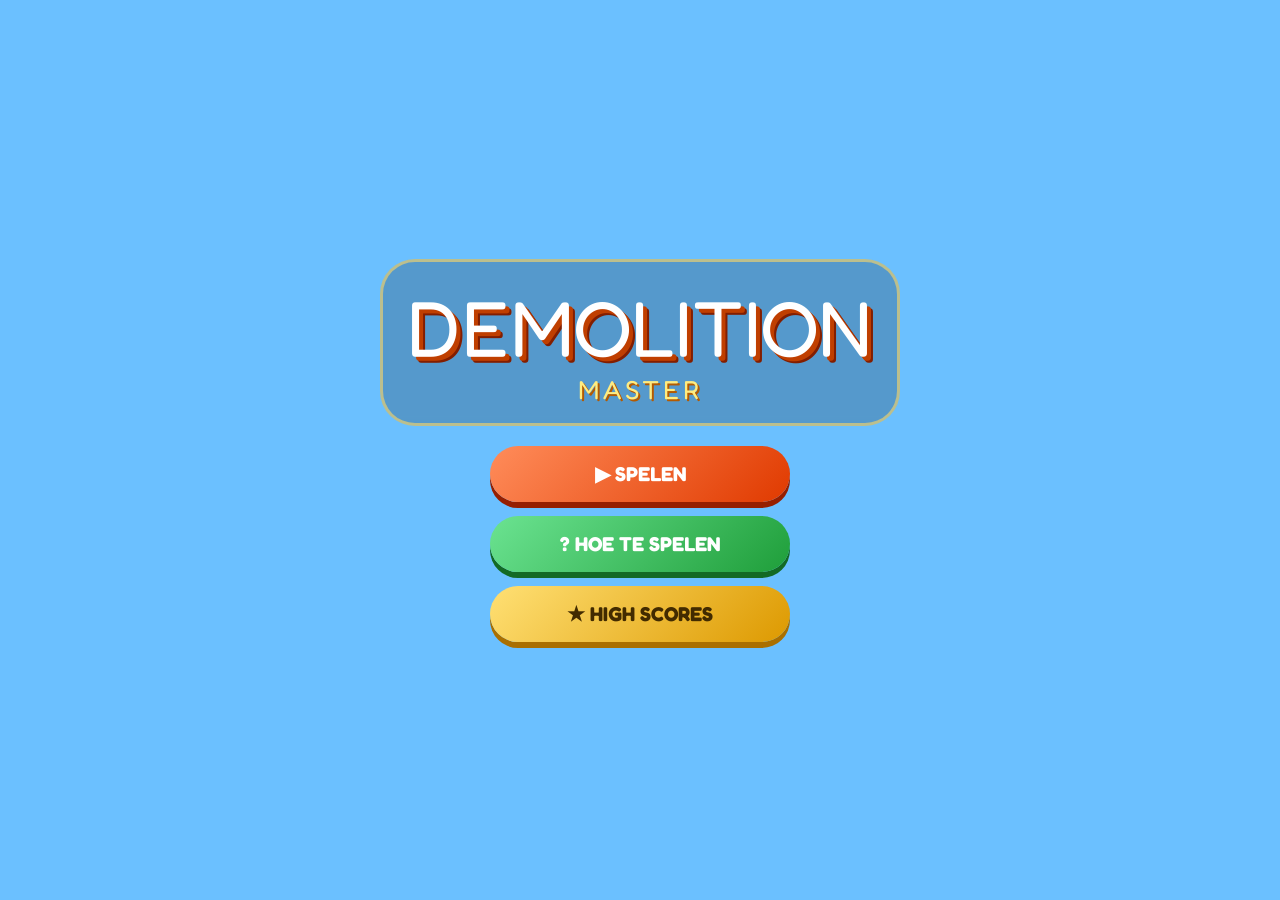
==== commit e77c0a9d: "Create index.html" ====
--- a/index.html
+++ b/index.html
@@ -1,895 +1,639 @@
 <!DOCTYPE html>
 <html lang="nl">
 <head>
-<meta charset="UTF-8"/>
-<meta name="viewport" content="width=device-width,initial-scale=1,user-scalable=no"/>
-<title>Demolition Master</title>
-<link href="https://fonts.googleapis.com/css2?family=Fredoka+One&display=swap" rel="stylesheet"/>
+<meta charset="UTF-8">
+<meta name="viewport" content="width=device-width, initial-scale=1.0, maximum-scale=1.0, user-scalable=no, viewport-fit=cover">
+<title>Demolition Master - Mobiele Sloop</title>
+<link href="https://fonts.googleapis.com/css2?family=Fredoka+One&display=swap" rel="stylesheet">
 <style>
-*{margin:0;padding:0;box-sizing:border-box;-webkit-tap-highlight-color:transparent;user-select:none}
-html,body{width:100%;height:100%;overflow:hidden;background:#5bb8f5;font-family:Fredoka One,cursive;touch-action:none}
-.screen{position:fixed;inset:0;display:none;flex-direction:column}
-.screen.active{display:flex}
+* {
+    margin: 0;
+    padding: 0;
+    box-sizing: border-box;
+    -webkit-tap-highlight-color: transparent;
+    user-select: none;
+}
+
+html, body {
+    width: 100%;
+    height: 100%;
+    overflow: hidden;
+    background: #5bb8f5;
+    font-family: 'Fredoka One', cursive;
+    touch-action: none;
+    position: fixed;
+}
+
+/* SCREENS */
+.screen {
+    position: fixed;
+    inset: 0;
+    display: none;
+    flex-direction: column;
+    background: linear-gradient(145deg, #6bc0ff, #3c9be0);
+    z-index: 10;
+}
+.screen.active { display: flex; }
 
 /* MENU */
-#screen-menu{background:#87ceeb}
-#bg-canvas{position:absolute;width:100%;height:100%;display:block}
-.menu-content{position:relative;z-index:2;display:flex;flex-direction:column;align-items:center;justify-content:center;height:100%;gap:16px;padding:20px}
-.logo-wrap{text-align:center;background:rgba(0,0,0,.20);border-radius:20px;padding:16px 30px;border:3px solid rgba(255,255,255,.3)}
-.logo1{font-size:clamp(34px,10vw,68px);color:#fff;text-shadow:3px 3px 0 #c44000,5px 5px 0 #882000;line-height:1.1}
-.logo2{font-size:clamp(13px,4vw,22px);color:#ffe066;text-shadow:2px 2px 0 #996600;letter-spacing:5px}
-.menu-nav{display:flex;flex-direction:column;gap:10px;width:100%;max-width:280px}
-.mbtn{width:100%;padding:15px;border:none;border-radius:14px;font-family:Fredoka One,cursive;font-size:19px;cursor:pointer;text-shadow:1px 1px 0 rgba(0,0,0,.3);transition:transform .08s}
-.mbtn:active{transform:scale(.95) translateY(3px)}
-.mbtn-play  {background:linear-gradient(180deg,#ff7b45,#e63000);color:#fff;box-shadow:0 6px 0 #a02000}
-.mbtn-play:active  {box-shadow:0 2px 0 #a02000}
-.mbtn-howto {background:linear-gradient(180deg,#55d47a,#27a84a);color:#fff;box-shadow:0 6px 0 #1a7033}
-.mbtn-howto:active {box-shadow:0 2px 0 #1a7033}
-.mbtn-hi    {background:linear-gradient(180deg,#ffd42a,#e8a500);color:#fff;box-shadow:0 6px 0 #9c6c00}
-.mbtn-hi:active    {box-shadow:0 2px 0 #9c6c00}
-
-/* PAGE HEADER */
-.page-header{display:flex;align-items:center;padding:10px 14px;background:linear-gradient(180deg,#2288cc,#1166aa);border-bottom:3px solid #0d4488;flex-shrink:0;gap:10px}
-.hdr-back{background:rgba(255,255,255,.18);border:2px solid rgba(255,255,255,.4);border-radius:10px;color:#fff;font-family:Fredoka One,cursive;font-size:14px;padding:7px 13px;cursor:pointer}
-.hdr-back:active{background:rgba(255,255,255,.32)}
-.hdr-title{font-family:Fredoka One,cursive;font-size:18px;color:#fff;flex:1;text-align:center;text-shadow:1px 2px 0 rgba(0,0,0,.3)}
-
-/* LEVELS */
-#screen-levels{background:linear-gradient(180deg,#87ceeb,#b8e8ff)}
-.levels-scroll{overflow-y:auto;flex:1;padding:10px 10px 24px}
-.levels-grid{display:grid;grid-template-columns:repeat(3,1fr);gap:9px;max-width:480px;margin:0 auto}
-.lcard{background:linear-gradient(180deg,#fff,#f0f8ff);border-radius:14px;padding:11px 7px 9px;text-align:center;cursor:pointer;border:3px solid #cce0ff;position:relative;overflow:hidden;box-shadow:0 3px 0 #aaccee;transition:transform .1s}
-.lcard:active{transform:scale(.92)}
-.lcard::before{content:'';position:absolute;top:0;left:0;right:0;height:5px;background:var(--lc,#ff6b35);border-radius:11px 11px 0 0}
-.lcard.locked{opacity:.4;cursor:not-allowed;filter:grayscale(.7)}
-.lcard.done::after{content:'✓';position:absolute;top:5px;right:7px;color:#27a84a;font-size:14px}
-.lcard-num{font-size:26px;color:var(--lc,#ff6b35);line-height:1}
-.lcard-name{font-size:10px;color:#445;margin-top:3px;line-height:1.2;font-family:sans-serif;font-weight:900}
-.lcard-target{font-size:9px;color:#77a;margin-top:3px;font-family:sans-serif;font-weight:700}
-.lcard-diff{display:flex;justify-content:center;gap:3px;margin-top:4px}
-.lcard-diff span{width:8px;height:8px;border-radius:50%;background:#ddd}
-.lcard-diff span.on{background:var(--lc,#ff6b35)}
-
-/* HOWTO */
-#screen-howto{background:linear-gradient(180deg,#87ceeb,#b8e8ff);overflow-y:auto}
-.howto-grid{display:grid;grid-template-columns:repeat(2,1fr);gap:10px;padding:10px 10px 24px;max-width:480px;margin:0 auto}
-.hcard{background:#fff;border-radius:14px;padding:14px 10px;text-align:center;box-shadow:0 3px 0 #c8ddf0}
-.hcard-icon{font-size:34px;margin-bottom:6px}
-.hcard h3{font-size:12px;color:#e63000;margin-bottom:5px}
-.hcard p{font-size:10px;color:#556;line-height:1.55;font-family:sans-serif}
-
-/* HIGH SCORES */
-#screen-scores{background:linear-gradient(180deg,#87ceeb,#b8e8ff);overflow-y:auto}
-.scores-list{padding:10px 10px 24px;max-width:400px;margin:0 auto;display:flex;flex-direction:column;gap:8px}
-.srow{background:#fff;border-radius:12px;padding:11px 14px;display:flex;align-items:center;gap:12px;box-shadow:0 3px 0 #c8ddf0}
-.srank{font-size:22px;color:#bbb;min-width:30px;text-align:center}
-.srank.r1{color:#ffd700}.srank.r2{color:#c0c0c0}.srank.r3{color:#cd7f32}
-.sinfo{flex:1}
-.slevel{font-size:10px;color:#888;font-family:sans-serif;font-weight:700}
-.spts{font-size:20px;color:#e63000}
-
-/* GAME HUD */
-#screen-game{display:flex;flex-direction:column;overflow:hidden}
-#hud{display:flex;align-items:center;padding:6px 9px;background:rgba(0,0,0,.32);flex-shrink:0;gap:6px;border-bottom:2px solid rgba(255,255,255,.1)}
-.hud-pause{width:34px;height:32px;background:rgba(255,255,255,.2);border:2px solid rgba(255,255,255,.45);border-radius:8px;color:#fff;font-size:13px;cursor:pointer;display:flex;align-items:center;justify-content:center;flex-shrink:0}
-.hud-badge{background:rgba(0,0,0,.28);border-radius:7px;padding:2px 8px;flex-shrink:0}
-.hud-badge-top{font-size:9px;color:rgba(255,255,255,.65);line-height:1}
-.hud-badge-bot{font-size:12px;color:#ffe066;line-height:1;white-space:nowrap;overflow:hidden;text-overflow:ellipsis;max-width:85px}
-.hud-mid{flex:1;display:flex;flex-direction:column;align-items:center;gap:1px;min-width:0}
-.hud-bar-bg{width:100%;height:13px;background:rgba(0,0,0,.26);border-radius:7px;position:relative;border:2px solid rgba(255,255,255,.20);overflow:visible}
-.hud-bar-fill{height:100%;border-radius:5px;background:linear-gradient(90deg,#ff7b35,#ff2200);transition:width .5s;position:relative}
-.hud-bar-fill::after{content:'';position:absolute;top:2px;left:3px;right:3px;height:3px;background:rgba(255,255,255,.32);border-radius:2px}
-.hud-bar-target{position:absolute;top:-4px;bottom:-4px;width:3px;background:#ffe066;border-radius:2px;box-shadow:0 0 5px #ffcc00;z-index:2}
-.hud-pct{font-size:12px;color:#fff;text-shadow:1px 1px 0 rgba(0,0,0,.5)}
-.hud-score{background:rgba(0,0,0,.28);border-radius:7px;padding:2px 8px;flex-shrink:0;text-align:center}
-.hud-score-lbl{font-size:8px;color:rgba(255,255,255,.55);letter-spacing:1px;line-height:1}
-.hud-score-val{font-size:15px;color:#ffe066;line-height:1}
+#screen-menu {
+    background: #6bc0ff;
+}
+#bg-canvas {
+    position: absolute;
+    width: 100%;
+    height: 100%;
+    display: block;
+    z-index: 0;
+}
+.menu-content {
+    position: relative;
+    z-index: 5;
+    display: flex;
+    flex-direction: column;
+    align-items: center;
+    justify-content: center;
+    height: 100%;
+    gap: 20px;
+    padding: 20px;
+}
+.logo-wrap {
+    text-align: center;
+    background: rgba(0,0,0,0.2);
+    border-radius: 35px;
+    padding: 18px 24px;
+    border: 3px solid rgba(255,215,100,0.6);
+    backdrop-filter: blur(4px);
+}
+.logo1 {
+    font-size: clamp(38px, 12vw, 78px);
+    color: #fff;
+    text-shadow: 4px 4px 0 #c03f00, 6px 6px 0 #821e00;
+}
+.logo2 {
+    font-size: clamp(15px, 5vw, 26px);
+    color: #ffec80;
+    text-shadow: 2px 2px 0 #b45a00;
+    letter-spacing: 4px;
+}
+.menu-nav {
+    display: flex;
+    flex-direction: column;
+    gap: 14px;
+    width: 100%;
+    max-width: 300px;
+}
+.mbtn {
+    padding: 16px;
+    border: none;
+    border-radius: 60px;
+    font-family: 'Fredoka One', cursive;
+    font-size: 20px;
+    cursor: pointer;
+    transition: transform 0.08s;
+    font-weight: bold;
+}
+.mbtn:active { transform: scale(0.95); }
+.mbtn-play { background: linear-gradient(135deg,#ff8c5a,#e03a00); color: white; box-shadow: 0 6px 0 #961f00; }
+.mbtn-howto { background: linear-gradient(135deg,#6be391,#1f9e3a); color: white; box-shadow: 0 6px 0 #136a25; }
+.mbtn-hi { background: linear-gradient(135deg,#ffe074,#dd9900); color: #422b00; box-shadow: 0 6px 0 #aa6f00; }
+
+/* HEADER */
+.page-header {
+    display: flex;
+    align-items: center;
+    padding: 12px 16px;
+    background: #1a6ea8;
+    border-bottom: 3px solid #0e4670;
+    gap: 12px;
+    flex-shrink: 0;
+}
+.hdr-back {
+    background: rgba(0,0,0,0.3);
+    border: none;
+    border-radius: 40px;
+    color: white;
+    font-family: 'Fredoka One', cursive;
+    font-size: 16px;
+    padding: 8px 20px;
+    cursor: pointer;
+}
+.hdr-title {
+    font-size: 20px;
+    color: #ffeb9e;
+    flex: 1;
+    text-align: center;
+}
+
+/* LEVEL GRID */
+.levels-scroll {
+    overflow-y: auto;
+    flex: 1;
+    padding: 20px 12px;
+}
+.levels-grid {
+    display: grid;
+    grid-template-columns: repeat(3, 1fr);
+    gap: 14px;
+    max-width: 500px;
+    margin: 0 auto;
+}
+.lcard {
+    background: linear-gradient(145deg,#fffef0,#f3f0e0);
+    border-radius: 20px;
+    padding: 14px 5px 10px;
+    text-align: center;
+    cursor: pointer;
+    border: 3px solid #ffd966;
+    box-shadow: 0 6px 0 #b68b40;
+    transition: transform 0.08s;
+    position: relative;
+}
+.lcard:active { transform: scale(0.94); }
+.lcard::before {
+    content: '';
+    position: absolute;
+    top: 0;
+    left: 0;
+    right: 0;
+    height: 8px;
+    background: var(--lc, #ff8833);
+    border-radius: 16px 16px 0 0;
+}
+.lcard.locked { opacity: 0.5; filter: grayscale(0.6); cursor: not-allowed; }
+.lcard.done::after { content: '✓✓'; position: absolute; top: 4px; right: 10px; color: #2c9c2c; font-size: 16px; background: white; border-radius: 20px; padding: 0 6px; }
+.lcard-num { font-size: 32px; font-weight: bold; color: var(--lc,#ff6b35); }
+.lcard-name { font-size: 12px; font-weight: bold; color: #2d4b65; }
+.lcard-target { font-size: 10px; background: #eee; display: inline-block; padding: 2px 12px; border-radius: 20px; margin-top: 6px; }
+.lcard-diff { display: flex; justify-content: center; gap: 6px; margin-top: 8px; }
+.lcard-diff span { width: 10px; height: 10px; border-radius: 50%; background: #ccc; }
+.lcard-diff span.on { background: var(--lc); }
+
+/* HUD GAME */
+#hud {
+    display: flex;
+    align-items: center;
+    padding: 8px 12px;
+    background: #1f618d;
+    gap: 8px;
+    flex-shrink: 0;
+}
+.hud-pause {
+    background: #2b4050;
+    border: none;
+    border-radius: 12px;
+    color: white;
+    font-size: 20px;
+    padding: 8px 14px;
+    cursor: pointer;
+}
+.hud-badge {
+    background: #0e4a6e;
+    border-radius: 14px;
+    padding: 4px 12px;
+    min-width: 85px;
+    text-align: center;
+}
+.hud-bar-bg {
+    background: #2d2a1e;
+    border-radius: 20px;
+    height: 16px;
+    flex: 1;
+    position: relative;
+    border: 1px solid #ffc857;
+}
+.hud-bar-fill {
+    height: 100%;
+    border-radius: 20px;
+    background: linear-gradient(90deg,#ff914d,#d63200);
+    width: 0%;
+}
+.hud-bar-target {
+    position: absolute;
+    top: -3px;
+    bottom: -3px;
+    width: 4px;
+    background: #ffea80;
+    border-radius: 4px;
+    box-shadow: 0 0 6px #ffc107;
+}
+.hud-pct {
+    font-size: 13px;
+    color: #ffea9e;
+    min-width: 45px;
+    text-align: right;
+}
+.hud-score {
+    background: #00000055;
+    border-radius: 30px;
+    padding: 2px 14px;
+    text-align: center;
+}
+.hud-score-val { font-size: 20px; color: #ffd966; }
 
 /* CANVAS */
-#game-canvas{flex:1;display:block;width:100%;touch-action:none;cursor:crosshair}
+#game-canvas {
+    flex: 1;
+    display: block;
+    width: 100%;
+    touch-action: none;
+    cursor: crosshair;
+    background: #5faee3;
+}
 
 /* TOOLBAR */
-#toolbar{background:linear-gradient(180deg,#b88018,#7a4a08);border-top:4px solid #4a2c00;flex-shrink:0;min-height:88px}
-.tb-edge{height:5px;background:linear-gradient(90deg,#d09838,#f0b840,#c07818,#e8a838,#b06010,#d09838)}
-.tb-inner{display:flex;align-items:center;gap:5px;padding:6px 7px 8px}
-.bomb-slots{display:flex;gap:5px;flex:1;overflow-x:auto;scrollbar-width:none;padding-bottom:1px}
-.bomb-slots::-webkit-scrollbar{display:none}
-
-/* CRATE */
-.crate{flex-shrink:0;cursor:pointer;transition:transform .1s}
-.crate:active{transform:scale(.88) translateY(2px)}
-.crate-box{width:62px;height:62px;background:linear-gradient(140deg,#c89238,#a06018,#8b5415,#c07828);border-radius:7px;border:3px solid #5a2e00;position:relative;overflow:hidden;box-shadow:inset 2px 2px 0 rgba(255,200,100,.25),inset -2px -2px 0 rgba(0,0,0,.25),0 4px 0 #3a1800}
-.crate-box.sel{background:linear-gradient(140deg,#f0c048,#d09018,#b07010,#e0a828);border-color:#aa7700;box-shadow:inset 2px 2px 0 rgba(255,240,150,.38),inset -2px -2px 0 rgba(0,0,0,.15),0 4px 0 #7a5000,0 0 12px rgba(255,190,0,.6)}
-.crate-box::before{content:'';position:absolute;inset:0;background:repeating-linear-gradient(90deg,transparent,transparent 19px,rgba(0,0,0,.07) 19px,rgba(0,0,0,.07) 21px)}
-.crate-box.empty{opacity:.3;pointer-events:none}
-.crate-icon{width:100%;height:100%;display:flex;align-items:center;justify-content:center;padding-bottom:11px;position:relative;z-index:1}
-.crate-icon canvas{pointer-events:none}
-.crate-lbl{position:absolute;bottom:1px;left:0;right:0;text-align:center;font-size:9px;color:#ffe0a0;text-shadow:1px 1px 0 rgba(0,0,0,.65);z-index:2}
-.crate-cnt{position:absolute;top:2px;right:3px;font-size:11px;color:#ffe066;text-shadow:1px 1px 0 rgba(0,0,0,.65);z-index:3}
-
-/* DETONATE */
-#det-wrap{display:flex;flex-direction:column;align-items:center;gap:2px;flex-shrink:0;padding-left:3px}
-#det-btn{width:64px;height:64px;background:radial-gradient(circle at 38% 32%,#ff9966,#dd2000 55%,#880000);border:4px solid #cc2000;border-radius:50%;cursor:pointer;display:flex;align-items:center;justify-content:center;box-shadow:0 5px 0 #660000,0 7px 14px rgba(180,0,0,.5),inset 0 -3px 0 rgba(0,0,0,.25),inset 0 3px 0 rgba(255,150,100,.28);position:relative;overflow:hidden;transition:transform .1s,box-shadow .1s}
-#det-btn::before{content:'';position:absolute;top:8px;left:12px;width:20px;height:9px;background:rgba(255,255,255,.25);border-radius:50%;transform:rotate(-20deg)}
-#det-btn:disabled{opacity:.35;cursor:not-allowed;box-shadow:0 2px 0 #333}
-#det-btn:not(:disabled){animation:det-pulse 1.1s ease-in-out infinite}
-#det-btn:not(:disabled):active{transform:scale(.88) translateY(4px);box-shadow:0 1px 0 #660000,inset 0 3px 0 rgba(0,0,0,.28)}
-@keyframes det-pulse{0%,100%{box-shadow:0 5px 0 #660000,0 7px 14px rgba(180,0,0,.5),inset 0 -3px 0 rgba(0,0,0,.25),inset 0 3px 0 rgba(255,150,100,.28)}50%{box-shadow:0 5px 0 #660000,0 7px 28px rgba(255,60,0,.8),0 0 20px rgba(255,80,0,.45),inset 0 -3px 0 rgba(0,0,0,.25),inset 0 3px 0 rgba(255,150,100,.28)}}
-.det-icon{font-size:26px;pointer-events:none}
-#det-lbl{font-size:9px;color:#ffe066;text-shadow:1px 1px 0 rgba(0,0,0,.55);text-align:center;line-height:1.3}
-
-/* RESULT */
-#screen-result{background:rgba(0,40,80,.65);align-items:center;justify-content:center;z-index:200}
-.res-box{background:linear-gradient(180deg,#fff9e0,#fff);border-radius:22px;padding:24px 20px;width:calc(100% - 36px);max-width:340px;text-align:center;display:flex;flex-direction:column;align-items:center;gap:12px;box-shadow:0 8px 0 rgba(0,0,0,.22),0 12px 36px rgba(0,0,0,.42)}
-.res-title{font-size:36px;line-height:1}
-.res-title.win{color:#27c85a;text-shadow:2px 3px 0 #0d8030}
-.res-title.lose{color:#e63000;text-shadow:2px 3px 0 #880000}
-.res-stars{font-size:36px;letter-spacing:5px}
-.res-stats{width:100%;display:flex;flex-direction:column;gap:6px}
-.res-stat{display:flex;justify-content:space-between;align-items:center;background:#f0f5ff;border-radius:10px;padding:8px 13px;border-left:4px solid #ff6b35}
-.res-stat-lbl{font-size:10px;color:#778;font-family:sans-serif;font-weight:900;letter-spacing:.5px}
-.res-stat-val{font-size:20px;color:#e63000}
-.res-btns{display:flex;flex-direction:column;gap:7px;width:100%}
-.rbtn{width:100%;padding:13px;border:none;border-radius:12px;font-family:Fredoka One,cursive;font-size:16px;cursor:pointer;transition:transform .08s}
-.rbtn:active{transform:scale(.94)}
-.rbtn-p{background:linear-gradient(180deg,#ff7b45,#e63000);color:#fff;box-shadow:0 5px 0 #a02000;text-shadow:1px 1px 0 rgba(0,0,0,.2)}
-.rbtn-p:active{box-shadow:0 2px 0 #a02000}
-.rbtn-s{background:linear-gradient(180deg,#dde8f0,#bccedd);color:#556;box-shadow:0 4px 0 #99aabb}
-.rbtn-s:active{box-shadow:0 1px 0 #99aabb}
-
-/* PAUSE */
-#pause-modal{position:fixed;inset:0;background:rgba(0,20,50,.7);z-index:300;display:none;align-items:center;justify-content:center}
-#pause-modal.show{display:flex}
-.pause-box{background:linear-gradient(180deg,#fff9e0,#fff);border-radius:20px;padding:26px 22px;text-align:center;display:flex;flex-direction:column;gap:12px;min-width:240px;box-shadow:0 8px 0 rgba(0,0,0,.18),0 12px 28px rgba(0,0,0,.38)}
-.pause-ttl{font-size:28px;color:#2288cc;text-shadow:1px 2px 0 #0055aa}
-
-/* FLASH */
-@keyframes flash{0%{opacity:0}12%{opacity:1}100%{opacity:0}}
-.flash{position:fixed;inset:0;background:rgba(255,180,60,.55);pointer-events:none;z-index:500;animation:flash .5s ease-out forwards}
-
-/* TOAST */
-#toast{position:fixed;bottom:96px;left:50%;transform:translateX(-50%) translateY(16px);background:rgba(0,0,0,.72);color:#ffe066;font-size:15px;padding:9px 20px;border-radius:28px;opacity:0;pointer-events:none;transition:opacity .25s,transform .25s;z-index:600;white-space:nowrap}
-#toast.show{opacity:1;transform:translateX(-50%) translateY(0)}
+#toolbar {
+    background: #684f24;
+    border-top: 5px solid #ffbe3c;
+    flex-shrink: 0;
+    padding: 8px;
+}
+.tb-inner {
+    display: flex;
+    gap: 8px;
+    align-items: center;
+}
+.bomb-slots {
+    display: flex;
+    gap: 8px;
+    flex: 1;
+    overflow-x: auto;
+    padding-bottom: 4px;
+}
+.crate {
+    flex-shrink: 0;
+    cursor: pointer;
+    transition: transform 0.05s;
+}
+.crate:active { transform: scale(0.9); }
+.crate-box {
+    width: 70px;
+    height: 70px;
+    background: linear-gradient(145deg,#c8943c,#9c6218);
+    border-radius: 14px;
+    border: 3px solid #f9b81b;
+    position: relative;
+    box-shadow: 0 5px 0 #593d12;
+}
+.crate-box.sel {
+    background: linear-gradient(145deg,#f5bc60,#c28020);
+    border-color: #ffde6e;
+    box-shadow: 0 0 0 2px #ffdd77, 0 4px 0 #a46418;
+}
+.crate-box.empty { opacity: 0.4; filter: grayscale(0.3); }
+.crate-icon canvas { display: block; margin: 6px auto; }
+.crate-lbl { font-size: 9px; color: #ffebc2; text-align: center; margin-top: -4px; }
+.crate-cnt { position: absolute; top: 3px; right: 6px; font-size: 13px; color: #ffd966; font-weight: bold; }
+
+#det-wrap {
+    display: flex;
+    flex-direction: column;
+    align-items: center;
+}
+#det-btn {
+    width: 72px;
+    height: 72px;
+    background: radial-gradient(circle at 35% 30%, #ff7652, #c02200);
+    border: none;
+    border-radius: 50%;
+    box-shadow: 0 6px 0 #700000;
+    cursor: pointer;
+    transition: transform 0.06s;
+}
+#det-btn:active { transform: scale(0.88); box-shadow: 0 2px 0 #700000; }
+#det-btn:disabled { opacity: 0.45; transform: none; }
+.det-icon { font-size: 36px; }
+#det-lbl { font-size: 9px; color: #ffeaac; text-align: center; }
+
+/* RESULT & PAUSE */
+#screen-result {
+    background: rgba(0,0,0,0.75);
+    align-items: center;
+    justify-content: center;
+    z-index: 200;
+}
+.res-box {
+    background: #fff9eb;
+    border-radius: 40px;
+    padding: 20px;
+    width: 90%;
+    max-width: 340px;
+    text-align: center;
+}
+.res-title { font-size: 38px; }
+.res-title.win { color: #228b22; }
+.res-title.lose { color: #cc3b00; }
+.res-stars { font-size: 38px; letter-spacing: 8px; }
+.res-stats { background: #e6ddc8; border-radius: 28px; padding: 12px; margin: 8px 0; }
+.res-stat { display: flex; justify-content: space-between; margin: 6px 0; }
+.rbtn {
+    padding: 12px;
+    border-radius: 60px;
+    border: none;
+    font-family: 'Fredoka One', cursive;
+    margin: 5px 0;
+    font-size: 16px;
+    cursor: pointer;
+}
+.rbtn:active { transform: scale(0.96); }
+.rbtn-p { background: #ec6130; color: white; box-shadow: 0 4px 0 #982c00; }
+.rbtn-s { background: #c2d1df; color: #2c4763; box-shadow: 0 3px 0 #8c9eb0; }
+
+#pause-modal {
+    position: fixed;
+    inset: 0;
+    background: rgba(0,0,0,0.7);
+    z-index: 300;
+    display: none;
+    align-items: center;
+    justify-content: center;
+}
+#pause-modal.show { display: flex; }
+.pause-box {
+    background: #ffeecd;
+    border-radius: 44px;
+    padding: 28px;
+    text-align: center;
+    width: 270px;
+}
+
+.flash {
+    position: fixed;
+    inset: 0;
+    background: rgba(255,200,80,0.65);
+    pointer-events: none;
+    z-index: 400;
+    animation: flashAnim 0.5s forwards;
+}
+@keyframes flashAnim { 0% { opacity: 1; } 100% { opacity: 0; } }
+
+#toast {
+    position: fixed;
+    bottom: 100px;
+    left: 50%;
+    transform: translateX(-50%);
+    background: #1f2a2f;
+    color: #ffd966;
+    padding: 10px 22px;
+    border-radius: 60px;
+    font-size: 15px;
+    opacity: 0;
+    transition: 0.2s;
+    pointer-events: none;
+    z-index: 500;
+    white-space: nowrap;
+}
+#toast.show { opacity: 1; transform: translateX(-50%) translateY(-8px); }
 </style>
 </head>
 <body>
 
-<!-- MENU -->
 <div id="screen-menu" class="screen active">
   <canvas id="bg-canvas"></canvas>
   <div class="menu-content">
-    <div class="logo-wrap">
-      <div class="logo1">DEMOLITION</div>
-      <div class="logo2">MASTER</div>
-    </div>
+    <div class="logo-wrap"><div class="logo1">DEMOLITION</div><div class="logo2">MASTER</div></div>
     <div class="menu-nav">
-      <button class="mbtn mbtn-play"  onclick="showLevelSelect()">&#9654; SPELEN</button>
-      <button class="mbtn mbtn-howto" onclick="showHowTo()">? HOE TE SPELEN</button>
-      <button class="mbtn mbtn-hi"    onclick="showHighScores()">&#9733; HIGH SCORES</button>
+      <button class="mbtn mbtn-play" id="menuPlayBtn">▶ SPELEN</button>
+      <button class="mbtn mbtn-howto" id="menuHowBtn">? HOE TE SPELEN</button>
+      <button class="mbtn mbtn-hi" id="menuScoresBtn">★ HIGH SCORES</button>
     </div>
   </div>
 </div>
 
-<!-- LEVELS -->
 <div id="screen-levels" class="screen">
-  <div class="page-header">
-    <button class="hdr-back" onclick="showMenu()">&larr; TERUG</button>
-    <div class="hdr-title">KIES EEN LEVEL</div>
-  </div>
+  <div class="page-header"><button class="hdr-back" id="levelsBackBtn">← TERUG</button><div class="hdr-title">KIES LEVEL</div></div>
   <div class="levels-scroll"><div class="levels-grid" id="levels-grid"></div></div>
 </div>
 
-<!-- HOW TO -->
 <div id="screen-howto" class="screen">
-  <div class="page-header">
-    <button class="hdr-back" onclick="showMenu()">&larr; TERUG</button>
-    <div class="hdr-title">HOE TE SPELEN</div>
-  </div>
-  <div class="howto-grid">
-    <div class="hcard"><div class="hcard-icon">&#128163;</div><h3>PLAATSEN</h3><p>Tik op een blok om een explosief te plaatsen. Nogmaals tikken verwijdert het.</p></div>
-    <div class="hcard"><div class="hcard-icon">&#128308;</div><h3>DETONEER!</h3><p>Druk de rode knop om alles tegelijk te laten ontploffen.</p></div>
-    <div class="hcard"><div class="hcard-icon">&#127942;</div><h3>DOEL</h3><p>Bereik de gele streep op de balk. Meer = meer sterren!</p></div>
-    <div class="hcard"><div class="hcard-icon">&#9889;</div><h3>BOM TYPES</h3><p><b>C4</b> krachtig &bull; <b>TNT</b> breed<br/><b>THERM</b> hitte &bull; <b>EMP</b> keten<br/><b>MEGA</b> massavernietiging</p></div>
+  <div class="page-header"><button class="hdr-back" id="howBackBtn">← TERUG</button><div class="hdr-title">HOE TE SPELEN</div></div>
+  <div class="howto-grid" style="display:grid; grid-template-columns:1fr 1fr; gap:14px; padding:20px; max-width:500px; margin:0 auto">
+    <div class="hcard" style="background:#fff9e8; border-radius:24px; padding:16px; text-align:center"><div class="hcard-icon" style="font-size:42px">💣</div><h3 style="color:#e64200">PLAATSEN</h3><p>Tik op blok → bom plaatsen, nogmaals tikken verwijdert.</p></div>
+    <div class="hcard" style="background:#fff9e8; border-radius:24px; padding:16px; text-align:center"><div class="hcard-icon" style="font-size:42px">🔥</div><h3 style="color:#e64200">DETONEREN</h3><p>Rode knop laat alle bommen tegelijk knallen!</p></div>
+    <div class="hcard" style="background:#fff9e8; border-radius:24px; padding:16px; text-align:center"><div class="hcard-icon" style="font-size:42px">🎯</div><h3 style="color:#e64200">DOELSTREEP</h3><p>Gele lijn op balk: behaal % vernieling voor sterren.</p></div>
+    <div class="hcard" style="background:#fff9e8; border-radius:24px; padding:16px; text-align:center"><div class="hcard-icon" style="font-size:42px">⚡</div><h3 style="color:#e64200">BOMTYPES</h3><p>C4 • TNT • THERM • EMP (ketting) • MEGA</p></div>
   </div>
 </div>
 
-<!-- HIGH SCORES -->
 <div id="screen-scores" class="screen">
-  <div class="page-header">
-    <button class="hdr-back" onclick="showMenu()">&larr; TERUG</button>
-    <div class="hdr-title">HIGH SCORES</div>
-  </div>
-  <div id="scores-list" class="scores-list"></div>
+  <div class="page-header"><button class="hdr-back" id="scoresBackBtn">← TERUG</button><div class="hdr-title">HIGHSCORES</div></div>
+  <div id="scores-list" class="scores-list" style="padding:20px; max-width:450px; margin:0 auto"></div>
 </div>
 
-<!-- GAME -->
 <div id="screen-game" class="screen">
   <div id="hud">
-    <button class="hud-pause" onclick="togglePause()">&#9646;&#9646;</button>
-    <div class="hud-badge">
-      <div class="hud-badge-top" id="hud-lvl-num">LEVEL 1</div>
-      <div class="hud-badge-bot" id="hud-lvl-name">&mdash;</div>
-    </div>
-    <div class="hud-mid">
-      <div class="hud-bar-bg">
-        <div class="hud-bar-fill" id="dest-fill" style="width:0%"></div>
-        <div class="hud-bar-target" id="dest-target"></div>
-      </div>
-      <div class="hud-pct" id="dest-pct">0%</div>
-    </div>
-    <div class="hud-score">
-      <div class="hud-score-lbl">SCORE</div>
-      <div class="hud-score-val" id="hud-score">0</div>
-    </div>
+    <button class="hud-pause" id="pauseGameBtn">⏸</button>
+    <div class="hud-badge"><div id="hud-lvl-num">LEVEL 1</div><div id="hud-lvl-name">—</div></div>
+    <div style="flex:1"><div class="hud-bar-bg"><div id="dest-fill" class="hud-bar-fill"></div><div id="dest-target" class="hud-bar-target"></div></div><div id="dest-pct" class="hud-pct">0%</div></div>
+    <div class="hud-score"><div class="hud-score-val" id="hud-score">0</div></div>
   </div>
   <canvas id="game-canvas"></canvas>
-  <div id="toolbar">
-    <div class="tb-edge"></div>
-    <div class="tb-inner">
-      <div class="bomb-slots" id="bomb-slots"></div>
-      <div id="det-wrap">
-        <button id="det-btn" onclick="detonate()" disabled>
-          <span class="det-icon">&#128165;</span>
-        </button>
-        <div id="det-lbl">DETONEER<br/><span id="det-count">0 bommen</span></div>
-      </div>
-    </div>
-  </div>
+  <div id="toolbar"><div class="tb-inner"><div class="bomb-slots" id="bomb-slots"></div><div id="det-wrap"><button id="det-btn" disabled><span class="det-icon">💥</span></button><div id="det-lbl"><span id="det-count">0 bommen</span></div></div></div></div>
 </div>
 
-<!-- RESULT -->
-<div id="screen-result" class="screen">
-  <div class="res-box" id="res-box"></div>
-</div>
-
-<!-- PAUSE -->
-<div id="pause-modal">
-  <div class="pause-box">
-    <div class="pause-ttl">&#9646;&#9646; PAUZE</div>
-    <button class="rbtn rbtn-p" onclick="togglePause()">&#9654; DOORGAAN</button>
-    <button class="rbtn rbtn-s" onclick="closePause();showLevelSelect()">&#128203; LEVELS</button>
-    <button class="rbtn rbtn-s" onclick="closePause();showMenu()">&#127968; MENU</button>
-  </div>
-</div>
-
+<div id="screen-result" class="screen"><div class="res-box" id="res-box"></div></div>
+<div id="pause-modal"><div class="pause-box"><div style="font-size:28px">⏸ PAUZE</div><button class="rbtn rbtn-p" id="pauseResumeBtn">▶ DOORGAAN</button><button class="rbtn rbtn-s" id="pauseLevelsBtn">📋 LEVELS</button><button class="rbtn rbtn-s" id="pauseMenuBtn">🏠 MENU</button></div></div>
 <div id="toast"></div>
 
 <script>
-/* ===================================================
-   DEMOLITION MASTER — Complete Game Engine
-   =================================================== */
-
-// ── AUDIO ──────────────────────────────────────────
-var AC = null;
-function getAC() {
-  if (!AC) { try { AC = new (window.AudioContext || window.webkitAudioContext)(); } catch(e){} }
-  return AC;
-}
-function tone(freq, type, dur, vol, delay) {
-  vol = vol||.2; delay = delay||0;
-  try {
-    var ac=getAC(); if(!ac) return;
-    var o=ac.createOscillator(), g=ac.createGain();
-    o.connect(g); g.connect(ac.destination);
-    o.type=type; o.frequency.value=freq;
-    g.gain.setValueAtTime(vol, ac.currentTime+delay);
-    g.gain.exponentialRampToValueAtTime(.001, ac.currentTime+delay+dur);
-    o.start(ac.currentTime+delay); o.stop(ac.currentTime+delay+dur+.05);
-  } catch(e) {}
-}
-function sndExplosion() {
-  try {
-    var ac=getAC(); if(!ac) return;
-    var n=Math.floor(ac.sampleRate*.45), buf=ac.createBuffer(1,n,ac.sampleRate), d=buf.getChannelData(0);
-    for(var i=0;i<n;i++) d[i]=(Math.random()*2-1)*Math.pow(1-i/n,1.1);
-    var src=ac.createBufferSource(); src.buffer=buf;
-    var g=ac.createGain(); g.gain.setValueAtTime(.45,ac.currentTime); g.gain.exponentialRampToValueAtTime(.001,ac.currentTime+.5);
-    var f=ac.createBiquadFilter(); f.type='lowpass'; f.frequency.value=650;
-    src.connect(f); f.connect(g); g.connect(ac.destination); src.start();
-  } catch(e) {}
-}
-function sndClick()  { tone(440,'square',.08,.12); tone(660,'square',.06,.08,.05); }
-function sndPlace()  { tone(320,'sawtooth',.10,.15); tone(480,'sawtooth',.07,.10,.08); }
-function sndRemove() { tone(220,'sawtooth',.08,.12); }
-function sndWin()    { [440,550,660].forEach(function(f,i){ tone(f,'square',.18,.2,i*.18); }); }
-function sndLose()   { tone(200,'sawtooth',.4,.2); tone(150,'sawtooth',.4,.16,.3); }
-
-// ── DATA ───────────────────────────────────────────
-var BOMBS = {
-  c4:    {name:'C4',    r:88,  pw:5.5, col:'#ff4400', n:3},
-  tnt:   {name:'TNT',  r:120, pw:3.2, col:'#ff8800', n:5},
-  thermo:{name:'THERM',r:80,  pw:6.5, col:'#00ccff', n:2},
-  emp:   {name:'EMP',  r:165, pw:2.2, col:'#9900ee', n:2, chain:true},
-  mega:  {name:'MEGA', r:215, pw:9.8, col:'#ffcc00', n:1}
-};
-
-var MATS = {
-  wood:    {hp:2, c:'#c8883a',s:'#8b5a1e',hi:'#e8b06a',lo:'#664010'},
-  brick:   {hp:4, c:'#cc4422',s:'#881800',hi:'#ee7755',lo:'#550d00'},
-  concrete:{hp:7, c:'#8899aa',s:'#556677',hi:'#aabbd0',lo:'#334455'},
-  steel:   {hp:10,c:'#6688aa',s:'#445566',hi:'#88aacc',lo:'#223344'},
-  glass:   {hp:1, c:'#88ddee',s:'#55aabb',hi:'#bbeefc',lo:'#226677'},
-  rebar:   {hp:12,c:'#667766',s:'#445544',hi:'#889988',lo:'#223322'},
-  yellow:  {hp:4, c:'#eebb22',s:'#aa7700',hi:'#ffdd66',lo:'#885500'}
-};
-
-var LEVELS = [
-  {id:1,name:'Houten Huis',   target:60,col:'#ff6b35',layout:'house',      diff:1},
-  {id:2,name:'Kantoorblok',   target:65,col:'#ff8c00',layout:'office',     diff:2},
-  {id:3,name:'Watertoren',    target:70,col:'#aa00ff',layout:'tower',      diff:2},
-  {id:4,name:'Fabriek',       target:70,col:'#ff2222',layout:'factory',    diff:3},
-  {id:5,name:'Wolkenkrabber', target:55,col:'#ffdd00',layout:'skyscraper', diff:4},
-  {id:6,name:'Brug',          target:80,col:'#00cc66',layout:'bridge',     diff:3},
-  {id:7,name:'Silo\'s',       target:75,col:'#ff6a00',layout:'silos',      diff:4},
-  {id:8,name:'Megastructuur', target:50,col:'#ee0000',layout:'mega',       diff:5}
-];
-
-// ── STATE ──────────────────────────────────────────
-var GS = {
-  canvas:null, ctx:null,
-  level:null, blocks:[], placed:[], particles:[], debris:[],
-  score:0, running:false, detonating:false, pct:0,
-  selected:'c4', counts:{}, raf:null, paused:false, shake:0, cloudT:0
-};
-var menuRaf = null;
-var lastTouch = 0;
-var highScores = JSON.parse(localStorage.getItem('dm_hs')||'[]');
-var doneLevels = JSON.parse(localStorage.getItem('dm_done')||'[]');
-
-// ── LEVEL BUILDER ──────────────────────────────────
-var GND = 70;
-
-function buildLevel(layout, W, H) {
-  var g=H-GND, blks=[], bw=30, bh=22, id=0;
-  function add(x,y,w,h,mat,str) {
-    blks.push({x:x,y:y,w:w,h:h,mat:mat,str:!!str,
-      hp:MATS[mat].hp,max:MATS[mat].hp,
-      vx:0,vy:0,ang:0,av:0,dead:false,fall:false,id:id++});
-  }
-  if (layout==='house') {
-    var ox=W/2-4*bw;
-    for(var i=0;i<8;i++) add(ox+i*bw,g-bh,bw,bh,'brick',1);
-    for(var r=1;r<=5;r++){add(ox,g-bh*(r+1),bw,bh,r<=2?'brick':'wood',r<=2);add(ox+7*bw,g-bh*(r+1),bw,bh,r<=2?'brick':'wood',r<=2);}
-    for(var r=1;r<=3;r++) for(var i=1;i<7;i++) add(ox+i*bw,g-bh*(r+1),bw,bh,'wood');
-    for(var i=0;i<8;i++) add(ox+i*bw,g-bh*6,bw,10,'yellow');
-    for(var r=0;r<3;r++) add(ox+6*bw,g-bh*6-bh*(r+1),bw,bh,'brick');
-    for(var r=0;r<2;r++) for(var i=1;i<3;i++) add(ox+i*bw,g-bh*(r+4),bw,bh,'glass');
-  }
-  else if (layout==='office') {
-    var ox=W/2-5*bw;
-    for(var f=0;f<5;f++){
-      for(var c=0;c<=9;c++){var m=(c===0||c===9)?'concrete':(f%2===0?'yellow':'glass');add(ox+c*bw,g-bh*(f*3+1),bw,bh,m,c===0||c===9);if(c<9)add(ox+c*bw,g-bh*(f*3+2),bw,bh,'glass');}
-      for(var c=0;c<9;c++) add(ox+c*bw,g-bh*(f*3+3),bw,9,'concrete',1);
-    }
-  }
-  else if (layout==='tower') {
-    var cx=W/2;
-    for(var i=0;i<6;i++) add(cx-3*bw+i*bw,g-bh,bw,bh,'concrete',1);
-    for(var r=1;r<=12;r++){var sh=Math.min(r*3,24);add(cx-3*bw+sh,g-bh*(r+1),bw,bh*2,'steel',1);add(cx+2*bw-sh,g-bh*(r+1),bw,bh*2,'steel',1);if(r<=4)add(cx-bw,g-bh*(r+1),bw*2,9,'concrete');}
-    for(var i=0;i<4;i++) add(cx-2*bw+i*bw,g-bh*15,bw,bh*3,'steel');
-  }
-  else if (layout==='factory') {
-    var ox=W/2-5*bw;
-    for(var i=0;i<10;i++) add(ox+i*bw,g-bh,bw,bh,'concrete',1);
-    for(var f=0;f<3;f++){
-      for(var i=0;i<10;i++){var m=(i===0||i===9)?'rebar':(f===1?'brick':'steel');add(ox+i*bw,g-bh*(f*3+2),bw,bh,m,i===0||i===9);}
-      for(var i=0;i<10;i++) add(ox+i*bw,g-bh*(f*3+3),bw,9,'concrete',1);
-    }
-    for(var c=0;c<3;c++) for(var r=0;r<5;r++) add(ox+(c*3+1)*bw,g-bh*(11+r),bw,bh,'brick');
-  }
-  else if (layout==='skyscraper') {
-    var cx=W/2;
-    for(var f=0;f<14;f++){
-      var ww=Math.max(3,5-Math.floor(f/4));
-      for(var i=0;i<ww*2;i++) add(cx-ww*bw+i*bw,g-bh*(f*3+1),bw,bh,(i===0||i===ww*2-1)?'steel':(f%3===0?'concrete':'glass'),i===0||i===ww*2-1);
-      for(var i=0;i<ww*2;i++) add(cx-ww*bw+i*bw,g-bh*(f*3+3),bw,7,'concrete',1);
-    }
-  }
-  else if (layout==='bridge') {
-    var ox=W/2-130;
-    for(var i=0;i<13;i++) add(ox+i*20,g-bh*4,20,9,'steel',1);
-    [2,10].forEach(function(p){for(var r=0;r<6;r++) add(ox+p*20,g-bh*(r+1),bw,bh,'concrete',1);});
-    for(var i=0;i<5;i++){add(ox+60+i*20,g-bh*5,20,8,'steel');add(ox+160-i*20,g-bh*5,20,8,'steel');}
-    for(var i=0;i<13;i++){add(ox+i*20,g-bh*5,20,9,'brick');add(ox+i*20,g-bh*3,20,9,'brick');}
-  }
-  else if (layout==='silos') {
-    for(var s=0;s<3;s++){var cx=W/2+(s-1)*100;for(var r=0;r<10;r++) for(var i=0;i<4;i++) add(cx-2*bw+i*bw,g-bh*(r+1),bw,bh,'concrete',r<3);for(var i=0;i<4;i++) add(cx-2*bw+i*bw,g-bh*11,bw,9,'steel');}
-    for(var s=0;s<2;s++){var cx=W/2+(s-.5)*100;for(var hh=3;hh<6;hh++) add(cx-10,g-bh*hh,20,9,'steel');}
-  }
-  else if (layout==='mega') {
-    var ox=W/2-7*bw, hs=[8,12,10,9];
-    for(var t=0;t<4;t++){var tx=ox+t*3.5*bw;for(var f=0;f<hs[t];f++){for(var i=0;i<3;i++){add(tx+i*bw*2,g-bh*(f*2+1),bw*2,bh,f%3===0?'rebar':'steel',i===0||i===2);add(tx+i*bw*2,g-bh*(f*2+2),bw*2,9,'concrete',1);}}}
-    for(var i=0;i<13;i++) add(ox+i*bw,g-bh,bw,bh,'rebar',1);
-  }
-  return blks;
-}
-
-// ── SCREENS ────────────────────────────────────────
-function showScreen(id) {
-  document.querySelectorAll('.screen').forEach(function(s){s.classList.remove('active');});
-  document.getElementById('screen-'+id).classList.add('active');
-}
-function showMenu() {
-  stopGame(); stopMenuAnim();
-  showScreen('menu'); startMenuAnim();
-}
-function showLevelSelect() {
-  stopMenuAnim(); stopGame();
-  showScreen('levels'); renderLevels();
-}
-function showHowTo()      { stopMenuAnim(); stopGame(); showScreen('howto'); }
-function showHighScores() { stopMenuAnim(); stopGame(); showScreen('scores'); renderScores(); }
-
-// ── TOAST ──────────────────────────────────────────
-var toastT = null;
-function toast(msg) {
-  var el=document.getElementById('toast');
-  el.textContent=msg; el.classList.add('show');
-  clearTimeout(toastT);
-  toastT = setTimeout(function(){el.classList.remove('show');},1800);
-}
-
-// ── RENDER LEVELS ──────────────────────────────────
-function renderLevels() {
-  var g=document.getElementById('levels-grid'); g.innerHTML='';
-  LEVELS.forEach(function(lvl,i){
-    var unlocked=(i===0)||(doneLevels.indexOf(lvl.id-1)>=0);
-    var done=doneLevels.indexOf(lvl.id)>=0;
-    var d=document.createElement('div');
-    d.className='lcard'+(done?' done':''); if(!unlocked) d.classList.add('locked');
-    d.style.setProperty('--lc',lvl.col);
-    var dots=''; for(var j=0;j<5;j++) dots+='<span class="'+(j<lvl.diff?'on':'')+'"></span>';
-    d.innerHTML='<div class="lcard-num">'+lvl.id+'</div><div class="lcard-name">'+lvl.name+'</div><div class="lcard-target">DOEL: '+lvl.target+'%</div><div class="lcard-diff">'+dots+'</div>';
-    if(unlocked){ (function(l){d.onclick=function(){sndClick();startLevel(l);};})(lvl); }
-    g.appendChild(d);
-  });
-}
-function renderScores() {
-  var el=document.getElementById('scores-list');
-  if(!highScores.length){el.innerHTML='<div style="text-align:center;padding:40px;color:#889;font-size:14px">Nog geen scores!<br/>Speel een level!</div>';return;}
-  el.innerHTML=highScores.slice().sort(function(a,b){return b.score-a.score;}).slice(0,10).map(function(s,i){
-    return '<div class="srow"><div class="srank '+(i===0?'r1':i===1?'r2':i===2?'r3':'')+'">'+(i+1)+'</div><div class="sinfo"><div class="slevel">Level '+s.level+' — '+s.name+'</div><div class="spts">'+s.score.toLocaleString()+'</div></div></div>';
-  }).join('');
-}
-
-// ── GAME START/STOP ────────────────────────────────
-function startLevel(lvl) {
-  GS.level=lvl; GS.placed=[]; GS.particles=[]; GS.debris=[];
-  GS.score=0; GS.detonating=false; GS.pct=0; GS.running=true; GS.paused=false; GS.shake=0;
-  GS.counts={}; Object.keys(BOMBS).forEach(function(k){GS.counts[k]=BOMBS[k].n;});
-  GS.selected='c4';
-  showScreen('game');
-  GS.canvas=document.getElementById('game-canvas');
-  GS.ctx=GS.canvas.getContext('2d');
-  resizeCv();
-  GS.blocks=buildLevel(lvl.layout,GS.canvas.width,GS.canvas.height);
-  document.getElementById('hud-lvl-num').textContent='LEVEL '+lvl.id;
-  document.getElementById('hud-lvl-name').textContent=lvl.name;
-  document.getElementById('dest-target').style.left=lvl.target+'%';
-  buildToolbar(); updateHUD(); updateDetBtn();
-  GS.canvas.removeEventListener('click',onCvClick);
-  GS.canvas.removeEventListener('touchend',onCvTouch);
-  GS.canvas.addEventListener('click',onCvClick);
-  GS.canvas.addEventListener('touchend',onCvTouch,{passive:false});
-  if(GS.raf) cancelAnimationFrame(GS.raf);
-  gameLoop();
-}
-function stopGame() {
-  GS.running=false; GS.paused=false;
-  if(GS.raf){cancelAnimationFrame(GS.raf);GS.raf=null;}
-  var c=document.getElementById('game-canvas');
-  if(c){c.removeEventListener('click',onCvClick);c.removeEventListener('touchend',onCvTouch);}
-}
-function resizeCv() {
-  if(!GS.canvas) return;
-  GS.canvas.width=GS.canvas.parentElement.clientWidth||window.innerWidth;
-  GS.canvas.height=GS.canvas.parentElement.clientHeight||(window.innerHeight-200);
-}
-function togglePause() {
-  if(!GS.running) return;
-  GS.paused=!GS.paused;
-  document.getElementById('pause-modal').classList.toggle('show',GS.paused);
-  if(!GS.paused) gameLoop();
-}
-function closePause() {
-  GS.paused=false;
-  document.getElementById('pause-modal').classList.remove('show');
-}
-
-// ── TOOLBAR ────────────────────────────────────────
-function buildToolbar() {
-  var el=document.getElementById('bomb-slots'); el.innerHTML='';
-  Object.keys(BOMBS).forEach(function(key){
-    var def=BOMBS[key];
-    var wrap=document.createElement('div'); wrap.className='crate'; wrap.dataset.type=key;
-    var box=document.createElement('div'); box.className='crate-box'+(key===GS.selected?' sel':'');
-    var iw=document.createElement('div'); iw.className='crate-icon';
-    var mc=document.createElement('canvas'); mc.width=36; mc.height=38; iw.appendChild(mc);
-    var cnt=document.createElement('div'); cnt.className='crate-cnt'; cnt.id='cnt-'+key; cnt.textContent='x'+GS.counts[key];
-    var lbl=document.createElement('div'); lbl.className='crate-lbl'; lbl.textContent=def.name;
-    box.appendChild(iw); box.appendChild(cnt); box.appendChild(lbl);
-    wrap.appendChild(box);
-    (function(k){wrap.onclick=function(){pickBomb(k);};})(key);
-    el.appendChild(wrap);
-    (function(m2,k){requestAnimationFrame(function(){drawBombIcon(m2.getContext('2d'),18,20,k);});})(mc,key);
-  });
-}
-function pickBomb(type) {
-  if(GS.counts[type]<=0){toast('Geen '+BOMBS[type].name+' meer!');return;}
-  GS.selected=type; sndClick();
-  document.querySelectorAll('.crate').forEach(function(c){c.querySelector('.crate-box').classList.toggle('sel',c.dataset.type===type);});
-}
-function refreshCounts() {
-  Object.keys(BOMBS).forEach(function(k){
-    var el=document.getElementById('cnt-'+k); if(el) el.textContent='x'+GS.counts[k];
-    var cr=document.querySelector('.crate[data-type="'+k+'"]');
-    if(cr) cr.querySelector('.crate-box').classList.toggle('empty',GS.counts[k]<=0);
-  });
-}
-
-// ── INPUT ──────────────────────────────────────────
-function onCvClick(e) {
-  if(Date.now()-lastTouch<400) return;
-  if(GS.detonating||GS.paused) return;
-  var r=GS.canvas.getBoundingClientRect();
-  doPlace(e.clientX-r.left,e.clientY-r.top);
-}
-function onCvTouch(e) {
-  e.preventDefault(); lastTouch=Date.now();
-  if(GS.detonating||GS.paused) return;
-  var r=GS.canvas.getBoundingClientRect(), t=e.changedTouches[0];
-  doPlace(t.clientX-r.left,t.clientY-r.top);
-}
-function doPlace(px,py) {
-  var hit=blockAt(px,py); if(!hit||hit.dead) return;
-  // toggle: remove if already placed
-  for(var i=0;i<GS.placed.length;i++) {
-    if(GS.placed[i].bid===hit.id) {
-      var rem=GS.placed.splice(i,1)[0];
-      GS.counts[rem.type]++; refreshCounts(); updateDetBtn(); sndRemove(); return;
-    }
-  }
-  if(GS.counts[GS.selected]<=0){toast('Geen '+BOMBS[GS.selected].name+' meer!');return;}
-  GS.placed.push({x:hit.x+hit.w/2,y:hit.y+hit.h/2,bid:hit.id,type:GS.selected,done:false});
-  GS.counts[GS.selected]--; refreshCounts(); updateDetBtn(); sndPlace(); fxClick(px,py);
-}
-function blockAt(px,py) {
-  for(var i=0;i<GS.blocks.length;i++){var b=GS.blocks[i];if(b.dead||b.fall)continue;if(px>=b.x&&px<=b.x+b.w&&py>=b.y&&py<=b.y+b.h)return b;}
-  return null;
-}
-
-// ── DETONATE ───────────────────────────────────────
-function detonate() {
-  if(!GS.placed.length||GS.detonating) return;
-  GS.detonating=true;
-  var fl=document.createElement('div'); fl.className='flash'; document.body.appendChild(fl);
-  setTimeout(function(){if(fl.parentNode)fl.parentNode.removeChild(fl);},600);
-  var maxD=0;
-  GS.placed.forEach(function(bomb,i){
-    var d=i*160; maxD=Math.max(maxD,d);
-    (function(b){setTimeout(function(){explode(b);},d);})(bomb);
-  });
-  setTimeout(function(){
-    calcPct(); GS.detonating=false; GS.placed=[];
-    // auto-pick first available bomb
-    if(GS.counts[GS.selected]<=0){var ks=Object.keys(BOMBS);for(var i=0;i<ks.length;i++){if(GS.counts[ks[i]]>0){GS.selected=ks[i];break;}}}
-    refreshCounts(); updateDetBtn(); checkWin();
-  }, maxD+1800);
-}
-function explode(bomb) {
-  if(bomb.done) return; bomb.done=true;
-  var def=BOMBS[bomb.type], bx=bomb.x, by=bomb.y;
-  GS.shake=Math.max(GS.shake,def.pw*4.5);
-  fxExplode(bx,by,def); sndExplosion();
-  GS.blocks.forEach(function(b){
-    if(b.dead) return;
-    var cx=b.x+b.w/2, cy=b.y+b.h/2, dist=Math.hypot(cx-bx,cy-by);
-    if(dist<def.r){
-      var dmg=def.pw*(1-dist/def.r); b.hp-=dmg;
-      if(b.hp<=0){b.dead=true;b.hp=0;fxDebris(b);GS.score+=Math.floor(MATS[b.mat].hp*88+55);}
-      else{var a=Math.atan2(cy-by,cx-bx),f=def.pw*(1-dist/def.r)*10;b.vx+=Math.cos(a)*f;b.vy+=Math.sin(a)*f-3;b.fall=true;b.av=(Math.random()-.5)*.28*def.pw;}
-    }
-  });
-  if(def.chain){
-    GS.placed.forEach(function(o){
-      if(o!==bomb&&!o.done&&Math.hypot(o.x-bx,o.y-by)<def.r*1.5)
-        setTimeout(function(){explode(o);},230);
-    });
-  }
-}
-function calcPct() {
-  var d=0; GS.blocks.forEach(function(b){if(b.dead)d++;});
-  GS.pct=Math.round(d/GS.blocks.length*100); updateHUD();
-}
-
-// ── PHYSICS ────────────────────────────────────────
-function fxDebris(b) {
-  for(var i=0;i<8+Math.floor(Math.random()*6);i++)
-    GS.debris.push({x:b.x+Math.random()*b.w,y:b.y+Math.random()*b.h,vx:(Math.random()-.5)*12,vy:-Math.random()*14,w:5+Math.random()*13,h:4+Math.random()*9,ang:Math.random()*Math.PI*2,av:(Math.random()-.5)*.38,c:MATS[b.mat].c,hi:MATS[b.mat].hi,a:1,life:1});
-}
-function updDebris() {
-  var g=GS.canvas.height-GND;
-  GS.debris.forEach(function(d){d.vy+=.47;d.x+=d.vx;d.y+=d.vy;d.ang+=d.av;d.vx*=.97;if(d.y>=g){d.y=g;d.vy*=-.28;d.vx*=.8;}d.life-=.005;d.a=d.life;});
-  GS.debris=GS.debris.filter(function(d){return d.life>0;}); if(GS.debris.length>400)GS.debris.length=300;
-}
-function updBlocks() {
-  var g=GS.canvas.height-GND;
-  GS.blocks.forEach(function(b){
-    if(!b.fall||b.dead)return;
-    b.vy+=.52;b.x+=b.vx;b.y+=b.vy;b.ang+=b.av;b.vx*=.97;b.av*=.97;
-    if(b.y+b.h>=g){b.y=g-b.h;b.vy*=-.2;b.vx*=.7;b.av*=.5;if(Math.abs(b.vy)<1){b.vy=0;b.fall=false;}}
-  });
-}
-function fxExplode(x,y,def) {
-  var cols=[def.col,'#ffdd00','#ff8800','#fff','#ffaa44','#ff4400'];
-  for(var i=0;i<80+def.pw*14;i++){var a=Math.random()*Math.PI*2,s=3+Math.random()*def.pw*2.8;GS.particles.push({x:x,y:y,vx:Math.cos(a)*s,vy:Math.sin(a)*s-Math.random()*6,sz:3+Math.random()*10,col:cols[Math.floor(Math.random()*cols.length)],a:1,life:1,dec:.013+Math.random()*.022,type:'e',glow:def.col});}
-  for(var i=0;i<28;i++) GS.particles.push({x:x+(Math.random()-.5)*28,y:y+(Math.random()-.5)*28,vx:(Math.random()-.5)*2,vy:-1.8-Math.random()*3.5,sz:22+Math.random()*36,col:'smoke',a:.5,life:1,dec:.006,type:'s',glow:null});
-  for(var i=0;i<24;i++){var a=(i/24)*Math.PI*2;GS.particles.push({x:x,y:y,vx:Math.cos(a)*3.5,vy:Math.sin(a)*3.5,sz:10+Math.random()*15,col:'fire',a:.95,life:1,dec:.02,type:'f',glow:'#ff6600'});}
-}
-function fxClick(x,y) {
-  var def=BOMBS[GS.selected];
-  for(var i=0;i<14;i++){var a=Math.random()*Math.PI*2;GS.particles.push({x:x,y:y,vx:Math.cos(a)*4.5,vy:Math.sin(a)*4.5,sz:3+Math.random()*5,col:def.col,a:1,life:1,dec:.05,type:'e',glow:def.col});}
-}
-function updParticles() {
-  GS.particles.forEach(function(p){p.x+=p.vx;p.y+=p.vy;if(p.type!=='s')p.vy+=.23;p.vx*=.97;p.life-=p.dec;p.a=p.life;if(p.type==='s'){p.sz+=.4;p.a=p.life*.3;}});
-  GS.particles=GS.particles.filter(function(p){return p.life>0;}); if(GS.particles.length>1000)GS.particles.length=900;
-}
-
-// ── HUD ────────────────────────────────────────────
-function updateHUD() {
-  document.getElementById('hud-score').textContent=GS.score.toLocaleString();
-  document.getElementById('dest-fill').style.width=Math.min(GS.pct,100)+'%';
-  document.getElementById('dest-pct').textContent=GS.pct+'%';
-}
-function updateDetBtn() {
-  var n=GS.placed.length;
-  document.getElementById('det-btn').disabled=n===0;
-  document.getElementById('det-count').textContent=n+' bom'+(n===1?'':'men');
-}
-
-// ── WIN CHECK ──────────────────────────────────────
-function checkWin() {
-  var won=GS.pct>=GS.level.target, extra=GS.pct-GS.level.target;
-  var stars=won?(extra>=20?3:extra>=10?2:1):0;
-  if(won){
-    if(doneLevels.indexOf(GS.level.id)<0) doneLevels.push(GS.level.id);
-    localStorage.setItem('dm_done',JSON.stringify(doneLevels));
-    highScores.push({level:GS.level.id,name:GS.level.name,score:GS.score});
-    localStorage.setItem('dm_hs',JSON.stringify(highScores));
-    sndWin();
-  } else { sndLose(); }
-  var sh=''; for(var i=0;i<stars;i++) sh+='&#11088;'; for(var i=0;i<3-stars;i++) sh+='&#9734;';
-  var nxt=GS.level.id; // 1-based; LEVELS[nxt] = next level (0-based array)
-  setTimeout(function(){
-    var box=document.getElementById('res-box');
-    box.innerHTML=
-      '<div class="res-title '+(won?'win':'lose')+'">'+(won?'GESLOOPT! &#127881;':'MISLUKT &#128165;')+'</div>'+
-      '<div class="res-stars">'+sh+'</div>'+
-      '<div class="res-stats">'+
-        '<div class="res-stat"><span class="res-stat-lbl">VERNIELING</span><span class="res-stat-val">'+GS.pct+'%</span></div>'+
-        '<div class="res-stat"><span class="res-stat-lbl">DOEL</span><span class="res-stat-val">'+GS.level.target+'%</span></div>'+
-        '<div class="res-stat"><span class="res-stat-lbl">SCORE</span><span class="res-stat-val">'+GS.score.toLocaleString()+'</span></div>'+
-      '</div>'+
-      '<div class="res-btns">'+
-        (won&&nxt<LEVELS.length?'<button class="rbtn rbtn-p" onclick="startLevel(LEVELS['+nxt+'])">VOLGENDE &#9654;</button>':'')+
-        '<button class="rbtn rbtn-p" onclick="startLevel(GS.level)">OPNIEUW &#8634;</button>'+
-        '<button class="rbtn rbtn-s" onclick="showLevelSelect()">LEVELS &#128203;</button>'+
-        '<button class="rbtn rbtn-s" onclick="showMenu()">MENU &#127968;</button>'+
-      '</div>';
-    showScreen('result');
-  },900);
-}
-
-// ── DRAW ───────────────────────────────────────────
-function drawBombIcon(c,x,y,type) {
-  c.save(); c.translate(x,y);
-  var r=12;
-  var gm={c4:['#ff9966','#dd2200','#880000'],tnt:['#ffee66','#ff8800','#aa4400'],thermo:['#aaf0ff','#00aaee','#003399'],emp:['#ee88ff','#aa00ee','#440088'],mega:['#ffffaa','#ffdd00','#ff4400','#880000']};
-  var gc=c.createRadialGradient(-3,-3,1,0,0,r), cs=gm[type];
-  for(var i=0;i<cs.length;i++) gc.addColorStop(i/(cs.length-1),cs[i]);
-  c.fillStyle=gc; c.beginPath(); c.arc(0,0,r,0,Math.PI*2); c.fill();
-  c.strokeStyle='rgba(0,0,0,.3)'; c.lineWidth=1.5; c.stroke();
-  c.fillStyle='rgba(255,255,255,.35)'; c.beginPath(); c.ellipse(-3,-4,4,2.5,-.5,0,Math.PI*2); c.fill();
-  c.strokeStyle='#aa7700'; c.lineWidth=2; c.lineCap='round';
-  c.beginPath(); c.moveTo(2,-r); c.bezierCurveTo(7,-r-6,12,-r-2,10,-r-12); c.stroke();
-  c.shadowColor='#ffff00'; c.shadowBlur=7;
-  c.fillStyle='#ffe800'; c.beginPath(); c.arc(10,-r-12,3,0,Math.PI*2); c.fill();
-  c.fillStyle='#fff'; c.beginPath(); c.arc(10,-r-12,1.5,0,Math.PI*2); c.fill();
-  c.shadowBlur=0; c.restore();
-}
-
-function drawBlock(ctx,x,y,w,h,mat,ratio) {
-  var m=MATS[mat], dmg=1-ratio;
-  ctx.fillStyle=lerpc(m.c,'#2a1a0a',dmg*.5); ctx.fillRect(x,y,w,h);
-  ctx.fillStyle=lerpc(m.hi,'#2a1a0a',dmg*.4); ctx.fillRect(x,y,w,4);
-  ctx.fillStyle='rgba(255,255,255,.18)'; ctx.fillRect(x,y,3,h);
-  ctx.fillStyle=lerpc(m.lo,'#000',dmg*.3); ctx.fillRect(x,y+h-4,w,4);
-  ctx.fillStyle='rgba(0,0,0,.18)'; ctx.fillRect(x+w-3,y,3,h);
-  ctx.strokeStyle=m.s; ctx.lineWidth=1.5; ctx.strokeRect(x,y,w,h);
-  if(mat==='brick'||mat==='yellow'){
-    ctx.strokeStyle='rgba(0,0,0,.09)'; ctx.lineWidth=.8;
-    ctx.beginPath(); ctx.moveTo(x,y+h/2); ctx.lineTo(x+w,y+h/2); ctx.stroke();
-    if(w>22){ctx.beginPath();ctx.moveTo(x+w*.33,y);ctx.lineTo(x+w*.33,y+h/2);ctx.stroke();ctx.beginPath();ctx.moveTo(x+w*.66,y+h/2);ctx.lineTo(x+w*.66,y+h);ctx.stroke();}
-  }
-  if(mat==='glass'){ctx.fillStyle='rgba(180,240,255,.28)';ctx.fillRect(x+3,y+3,w-6,h-6);ctx.strokeStyle='rgba(255,255,255,.5)';ctx.lineWidth=.8;ctx.beginPath();ctx.moveTo(x+5,y+4);ctx.lineTo(x+w-5,y+4);ctx.stroke();}
-  if(mat==='steel'||mat==='rebar'){ctx.strokeStyle='rgba(255,255,255,.06)';ctx.lineWidth=.7;ctx.beginPath();ctx.moveTo(x,y);ctx.lineTo(x+w,y+h);ctx.stroke();ctx.beginPath();ctx.moveTo(x+w,y);ctx.lineTo(x,y+h);ctx.stroke();}
-  if(dmg>.3){ctx.strokeStyle='rgba(0,0,0,.55)';ctx.lineWidth=.8;ctx.beginPath();ctx.moveTo(x+w*.3+Math.sin(x+y)*4,y);ctx.lineTo(x+w*.48,y+h*.55);ctx.lineTo(x+w*.22,y+h);ctx.stroke();if(dmg>.6){ctx.beginPath();ctx.moveTo(x+w*.7,y);ctx.lineTo(x+w*.55,y+h*.45);ctx.lineTo(x+w*.78,y+h);ctx.stroke();}}
-}
-
-function lerpc(c1,c2,t) {
-  t=Math.max(0,Math.min(1,t));
-  var r1=parseInt(c1.slice(1,3),16),g1=parseInt(c1.slice(3,5),16),b1=parseInt(c1.slice(5,7),16);
-  var r2=parseInt(c2.slice(1,3),16),g2=parseInt(c2.slice(3,5),16),b2=parseInt(c2.slice(5,7),16);
-  return'rgb('+Math.round(r1+(r2-r1)*t)+','+Math.round(g1+(g2-g1)*t)+','+Math.round(b1+(b2-b1)*t)+')';
-}
-
-// ── SCENE ──────────────────────────────────────────
-function drawScene(ctx,W,H) {
-  var sky=ctx.createLinearGradient(0,0,0,H);
-  sky.addColorStop(0,'#4ab0f0'); sky.addColorStop(.45,'#7ac8ee'); sky.addColorStop(.72,'#a8dff5'); sky.addColorStop(.88,'#c0eebb');
-  ctx.fillStyle=sky; ctx.fillRect(0,0,W,H);
-  // sun
-  ctx.save(); ctx.shadowColor='rgba(255,220,80,.6)'; ctx.shadowBlur=30;
-  ctx.fillStyle='#ffe870'; ctx.beginPath(); ctx.arc(W*.88,H*.1,26,0,Math.PI*2); ctx.fill();
-  ctx.fillStyle='#fff8aa'; ctx.beginPath(); ctx.arc(W*.88,H*.1,20,0,Math.PI*2); ctx.fill();
-  ctx.restore();
-  // clouds
-  var t=GS.cloudT||0;
-  cloud(ctx,(W*.12+t*55)%W,H*.09,145,54,'rgba(255,255,255,.92)');
-  cloud(ctx,(W*.44+t*32)%W,H*.16,105,42,'rgba(255,255,255,.85)');
-  cloud(ctx,(W*.73+t*44)%W,H*.07,125,48,'rgba(255,255,255,.9)');
-  cloud(ctx,(W*.90+t*22)%W,H*.20, 80,32,'rgba(255,255,255,.78)');
-  // mountains
-  mtns(ctx,W,H);
-  // trees back/front
-  trees(ctx,W,H,.72,'#3a7a3a','#4a9a4a');
-  trees(ctx,W,H,1.05,'#2a6a2a','#3a8a3a');
-  // dashed line
-  ctx.setLineDash([13,8]); ctx.strokeStyle='rgba(255,255,255,.7)'; ctx.lineWidth=2.5;
-  ctx.beginPath(); ctx.moveTo(0,H*.52); ctx.lineTo(W,H*.52); ctx.stroke(); ctx.setLineDash([]);
-  // ground
-  var gy=H-GND;
-  ctx.fillStyle='#3d9428'; ctx.fillRect(0,gy,W,H-gy);
-  ctx.fillStyle='#4db535'; ctx.fillRect(0,gy,W,10);
-  ctx.fillStyle='#2a7018'; ctx.fillRect(0,gy+10,W,8);
-  ctx.fillStyle='rgba(0,0,0,.07)'; ctx.fillRect(0,gy,W,4);
-  // flowers
-  var fc=['#ff6699','#ffee44','#ff9933','#bb44ff','#ff5588','#44ddff'];
-  for(var i=0;i<Math.floor(W/30);i++){var fx=(i*31+17)%W;ctx.fillStyle='#3a8a20';ctx.fillRect(fx-1,gy-10,2,8);ctx.fillStyle=fc[i%fc.length];ctx.beginPath();ctx.arc(fx,gy-11,3.5,0,Math.PI*2);ctx.fill();}
-}
-function cloud(ctx,x,y,w,h,col) {
-  ctx.save(); ctx.fillStyle=col; var r=h*.52;
-  ctx.beginPath();ctx.arc(x,y,r,0,Math.PI*2);ctx.arc(x+w*.22,y-h*.25,r*.82,0,Math.PI*2);ctx.arc(x+w*.48,y-h*.12,r,0,Math.PI*2);ctx.arc(x+w*.72,y+h*.08,r*.75,0,Math.PI*2);ctx.arc(x+w,y,r*.65,0,Math.PI*2);ctx.fill();
-  ctx.fillRect(x-r,y,w+r*2,r); ctx.restore();
-}
-function mtns(ctx,W,H) {
-  var pts=[.06,.24,.15,.38,.30,.16,.45,.33,.58,.12,.70,.28,.83,.17,.95,.30,1,.22];
-  ctx.fillStyle='#8ab898'; ctx.beginPath(); ctx.moveTo(0,H*.5);
-  for(var i=0;i<pts.length;i+=2) ctx.lineTo(W*pts[i],H*pts[i+1]);
-  ctx.lineTo(W,H*.5); ctx.closePath(); ctx.fill();
-  ctx.fillStyle='rgba(255,255,255,.72)';
-  [[.30,.16,.09],[.58,.12,.11],[.83,.17,.08]].forEach(function(c){var mx=W*c[0],my=H*c[1],mw=W*c[2];ctx.beginPath();ctx.moveTo(mx,my);ctx.lineTo(mx-mw*.4,my+mw*.28);ctx.lineTo(mx+mw*.4,my+mw*.28);ctx.closePath();ctx.fill();});
-}
-function trees(ctx,W,H,scl,dk,md) {
-  var gy=H-GND, pos=[.04,.09,.15,.82,.88,.93,.97,.02,.70];
-  pos.forEach(function(xf,i){
-    var tx=xf*W, th=(62+Math.sin(i*5.3)*20)*scl, tw=(42+Math.sin(i*2.9)*15)*scl;
-    ctx.fillStyle='#6b4423'; ctx.fillRect(tx-4*scl,gy-th*.28,8*scl,th*.28+2);
-    [dk,md,dk].forEach(function(lc,l){
-      ctx.fillStyle=lc; var ly=gy-th*.25-l*th*.25, lw=tw*(1-l*.22);
-      ctx.beginPath(); ctx.moveTo(tx,ly-th*.32); ctx.lineTo(tx-lw/2,ly); ctx.lineTo(tx+lw/2,ly); ctx.closePath(); ctx.fill();
-    });
-  });
-}
-
-// ── RENDER ─────────────────────────────────────────
-function render() {
-  var cv=GS.canvas, ctx=GS.ctx;
-  if(!cv||!ctx) return;
-  var W=cv.width, H=cv.height;
-  ctx.clearRect(0,0,W,H);
-  var sx=0,sy=0;
-  if(GS.shake>.1){sx=(Math.random()-.5)*GS.shake;sy=(Math.random()-.5)*GS.shake;GS.shake*=.8;}else GS.shake=0;
-  ctx.save(); ctx.translate(sx,sy);
-  drawScene(ctx,W,H);
-  // smoke
-  GS.particles.forEach(function(p){
-    if(p.type!=='s')return;
-    if(p.sz<=0)return;
-    ctx.globalAlpha=p.a;
-    var sg=ctx.createRadialGradient(p.x,p.y,0,p.x,p.y,p.sz);
-    sg.addColorStop(0,'rgba(70,60,50,.52)'); sg.addColorStop(1,'rgba(40,35,25,0)');
-    ctx.fillStyle=sg; ctx.beginPath(); ctx.arc(p.x,p.y,p.sz,0,Math.PI*2); ctx.fill();
-  });
-  ctx.globalAlpha=1;
-  // debris
-  GS.debris.forEach(function(d){
-    ctx.save(); ctx.globalAlpha=d.a; ctx.translate(d.x,d.y); ctx.rotate(d.ang);
-    ctx.fillStyle=d.hi||d.c; ctx.fillRect(-d.w/2,-d.h/2,d.w,d.h);
-    ctx.strokeStyle=d.c; ctx.lineWidth=1; ctx.strokeRect(-d.w/2,-d.h/2,d.w,d.h);
-    ctx.restore();
-  });
-  // blocks
-  GS.blocks.forEach(function(b){
-    if(b.dead)return; ctx.save();
-    if(b.fall){ctx.translate(b.x+b.w/2,b.y+b.h/2);ctx.rotate(b.ang);ctx.translate(-b.w/2,-b.h/2);}
-    else ctx.translate(b.x,b.y);
-    drawBlock(ctx,0,0,b.w,b.h,b.mat,b.hp/b.max); ctx.restore();
-  });
-  // placed bombs
-  var t=Date.now();
-  GS.placed.forEach(function(bomb){
-    if(bomb.done)return;
-    var def=BOMBS[bomb.type], pulse=.72+.28*Math.sin(t*.007);
-    ctx.beginPath(); ctx.arc(bomb.x,bomb.y,def.r,0,Math.PI*2);
-    ctx.fillStyle=def.col+'18'; ctx.fill();
-    ctx.setLineDash([6,5]); ctx.strokeStyle=def.col+'99'; ctx.lineWidth=1.8; ctx.stroke(); ctx.setLineDash([]);
-    ctx.save(); ctx.translate(bomb.x,bomb.y); ctx.scale(pulse,pulse);
-    drawBombIcon(ctx,0,0,bomb.type); ctx.restore();
-  });
-  // fire/sparks
-  GS.particles.forEach(function(p){
-    if(p.type==='s')return;
-    ctx.save(); ctx.globalAlpha=p.a;
-    if(p.type==='f'){
-      if(p.sz<=0){ctx.restore();return;}
-      ctx.shadowColor='#ff6600'; ctx.shadowBlur=12;
-      var fg=ctx.createRadialGradient(p.x,p.y,0,p.x,p.y,p.sz);
-      fg.addColorStop(0,'rgba(255,250,200,.95)'); fg.addColorStop(.45,'rgba(255,120,20,.8)'); fg.addColorStop(1,'rgba(200,40,0,0)');
-      ctx.fillStyle=fg; ctx.beginPath(); ctx.arc(p.x,p.y,p.sz,0,Math.PI*2); ctx.fill();
-    } else {
-      if(p.glow){ctx.shadowColor=p.glow;ctx.shadowBlur=9;}
-      ctx.fillStyle=p.col; ctx.beginPath(); ctx.arc(p.x,p.y,p.sz/2,0,Math.PI*2); ctx.fill();
-    }
-    ctx.restore();
-  });
-  ctx.globalAlpha=1; ctx.restore();
-}
-
-// ── GAME LOOP ──────────────────────────────────────
-function gameLoop() {
-  if(!GS.running||GS.paused) return;
-  GS.cloudT+=.0009;
-  updParticles(); updDebris(); updBlocks(); render();
-  GS.raf=requestAnimationFrame(gameLoop);
-}
-
-// ── MENU ANIMATION ─────────────────────────────────
-function stopMenuAnim() { menuRaf=null; }
-function startMenuAnim() {
-  var mc=document.getElementById('bg-canvas');
-  if(!mc) return;
-  mc.width=window.innerWidth; mc.height=window.innerHeight;
-  var mctx=mc.getContext('2d'), t=0;
-  function loop() {
-    if(menuRaf===null) return;
-    t+=.0009;
-    var W=mc.width, H=mc.height;
-    var sky=mctx.createLinearGradient(0,0,0,H);
-    sky.addColorStop(0,'#4ab0f0'); sky.addColorStop(.55,'#7ac8ee'); sky.addColorStop(.88,'#b8e8c8');
-    mctx.fillStyle=sky; mctx.fillRect(0,0,W,H);
-    mctx.save(); mctx.shadowColor='rgba(255,220,80,.68)'; mctx.shadowBlur=32;
-    mctx.fillStyle='#ffe870'; mctx.beginPath(); mctx.arc(W*.86,H*.1,28,0,Math.PI*2); mctx.fill();
-    mctx.restore();
-    cloud(mctx,(W*.1+t*55)%W,H*.10,155,56,'rgba(255,255,255,.9)');
-    cloud(mctx,(W*.5+t*32)%W,H*.17,115,44,'rgba(255,255,255,.85)');
-    cloud(mctx,(W*.82+t*44)%W,H*.07,96,39,'rgba(255,255,255,.88)');
-    mtns(mctx,W,H); trees(mctx,W,H,.9,'#3a7a3a','#4a9a4a');
-    mctx.fillStyle='#3d9428'; mctx.fillRect(0,H-GND,W,GND);
-    mctx.fillStyle='#4db535'; mctx.fillRect(0,H-GND,W,10);
-    menuRaf=requestAnimationFrame(loop);
-  }
-  menuRaf=true; // sentinel so first frame runs
-  menuRaf=requestAnimationFrame(loop);
-}
-
-// ── INIT ───────────────────────────────────────────
-window.addEventListener('resize',function(){
-  if(GS.running&&GS.canvas) resizeCv();
-  var mc=document.getElementById('bg-canvas');
-  if(mc){mc.width=window.innerWidth;mc.height=window.innerHeight;}
-});
-window.addEventListener('load',function(){ showMenu(); });
+(function(){
+    // ---------- AUDIO LIGHT ----------
+    let audioCtx = null;
+    function getAudio(){ if(!audioCtx) try{ audioCtx = new (window.AudioContext||window.webkitAudioContext)(); }catch(e){} return audioCtx; }
+    function beep(freq,type,dur,vol,delay=0){ let ac=getAudio(); if(!ac) return; let o=ac.createOscillator(), g=ac.createGain(); o.connect(g); g.connect(ac.destination); o.type=type; o.frequency.value=freq; g.gain.setValueAtTime(vol||0.15,ac.currentTime+delay); g.gain.exponentialRampToValueAtTime(0.001,ac.currentTime+delay+dur); o.start(ac.currentTime+delay); o.stop(ac.currentTime+delay+dur+0.05); }
+    function sndExplode(){ let ac=getAudio(); if(!ac) return; let dur=0.4, n=ac.sampleRate*dur, buf=ac.createBuffer(1,n,ac.sampleRate), d=buf.getChannelData(0); for(let i=0;i<n;i++) d[i]=(Math.random()*2-1)*(1-i/n); let src=ac.createBufferSource(); src.buffer=buf; let g=ac.createGain(); g.gain.value=0.35; g.gain.exponentialRampToValueAtTime(0.001,ac.currentTime+0.6); src.connect(g); g.connect(ac.destination); src.start(); }
+    function sndClick(){ beep(560,'sine',0.07,0.09); }
+    function sndPlace(){ beep(380,'triangle',0.1,0.12); beep(640,'triangle',0.07,0.08,0.07); }
+    function sndRemove(){ beep(230,'sawtooth',0.1,0.1); }
+    function sndWin(){ [520,660,820].forEach((f,i)=>beep(f,'square',0.2,0.12,i*0.16)); }
+    function sndLose(){ beep(190,'sawtooth',0.55,0.14); beep(140,'sawtooth',0.5,0.1,0.4); }
+
+    // ---------- GAME DATA ----------
+    const BOMBS = { c4:{name:'C4',r:88,pw:5.7,col:'#ff5511',n:3}, tnt:{name:'TNT',r:124,pw:3.5,col:'#ffaa33',n:5}, thermo:{name:'THERM',r:82,pw:6.7,col:'#2ad4ff',n:2}, emp:{name:'EMP',r:170,pw:2.3,col:'#bc6eff',n:2,chain:true}, mega:{name:'MEGA',r:220,pw:10.2,col:'#ffdd44',n:1} };
+    const MATS = { wood:{hp:2,c:'#c8803a',hi:'#e8b06a',lo:'#764e1e'}, brick:{hp:4,c:'#cc5522',hi:'#ee784a',lo:'#762a0a'}, concrete:{hp:7,c:'#8f9eb0',hi:'#b8c7db',lo:'#4e5e6e'}, steel:{hp:10,c:'#6f8faa',hi:'#96b0cc',lo:'#31506a'}, glass:{hp:1,c:'#98d9f0',hi:'#bef0ff',lo:'#3e8aa8'}, rebar:{hp:12,c:'#6b7c64',hi:'#8ea57c',lo:'#3c4a2e'}, yellow:{hp:4,c:'#eeb944',hi:'#ffdf8c',lo:'#b2710a'} };
+    const LEVELS = [
+        {id:1,name:'Houten Huis',target:60,col:'#ff6b35',layout:'house',diff:1},
+        {id:2,name:'Kantoorblok',target:65,col:'#ff8c42',layout:'office',diff:2},
+        {id:3,name:'Watertoren',target:70,col:'#aa66ff',layout:'tower',diff:2},
+        {id:4,name:'Fabriek',target:70,col:'#ff4444',layout:'factory',diff:3},
+        {id:5,name:'Wolkenkrabber',target:55,col:'#ffdd44',layout:'skyscraper',diff:4},
+        {id:6,name:'Brug',target:80,col:'#44cc77',layout:'bridge',diff:3},
+        {id:7,name:'Silo\'s',target:75,col:'#ff884d',layout:'silos',diff:4},
+        {id:8,name:'Megastructuur',target:50,col:'#ee2266',layout:'mega',diff:5}
+    ];
+    let GND_Y = 70;
+    let highScores = JSON.parse(localStorage.getItem('dm_hs')||'[]');
+    let doneLevels = JSON.parse(localStorage.getItem('dm_done')||'[]');
+
+    let GS = {
+        canvas:null, ctx:null, level:null, blocks:[], placed:[], particles:[], debris:[],
+        score:0, pct:0, running:false, detonating:false, selected:'c4', counts:{},
+        raf:null, paused:false, shake:0, cloudT:0
+    };
+    function resetCounts(){ Object.keys(BOMBS).forEach(k=>{ GS.counts[k]=BOMBS[k].n; }); }
+
+    // ---------- LEVEL BUILDER ----------
+    function buildLevel(layout, W, H){
+        let blks=[], bw=30, bh=22, g=H-GND_Y, idc=0;
+        function add(x,y,w,h,mat,strut=false){
+            if(x+w<0||x>W) return;
+            blks.push({x:x,y:y,w:w,h:h,mat:mat,strut:strut, hp:MATS[mat].hp, maxHp:MATS[mat].hp, vx:0,vy:0,ang:0,av:0,dead:false,fall:false, id:idc++ });
+        }
+        let ox = W/2 - 4*bw;
+        if(layout==='house'){
+            for(let i=0;i<8;i++) add(ox+i*bw, g-bh, bw, bh, 'brick', true);
+            for(let r=1;r<=5;r++){ add(ox, g-bh*(r+1), bw, bh, r<=2?'brick':'wood', r<=2); add(ox+7*bw, g-bh*(r+1), bw, bh, r<=2?'brick':'wood', r<=2); }
+            for(let r=1;r<=3;r++) for(let i=1;i<7;i++) add(ox+i*bw, g-bh*(r+1), bw, bh, 'wood');
+            for(let i=0;i<8;i++) add(ox+i*bw, g-bh*6, bw, 10, 'yellow');
+            for(let r=0;r<3;r++) add(ox+6*bw, g-bh*6-bh*(r+1), bw, bh, 'brick');
+            for(let r=0;r<2;r++) for(let i=1;i<3;i++) add(ox+i*bw, g-bh*(r+4), bw, bh, 'glass');
+        } else if(layout==='office'){
+            let ox=W/2-5*bw;
+            for(let f=0;f<5;f++){ for(let c=0;c<=9;c++){ let m=(c===0||c===9)?'concrete':(f%2===0?'yellow':'glass'); add(ox+c*bw, g-bh*(f*3+1), bw, bh, m, (c===0||c===9)); if(c<9) add(ox+c*bw, g-bh*(f*3+2), bw, bh, 'glass'); } for(let c=0;c<9;c++) add(ox+c*bw, g-bh*(f*3+3), bw, 9, 'concrete', true); }
+        } else if(layout==='tower'){
+            let cx=W/2; for(let i=0;i<6;i++) add(cx-3*bw+i*bw, g-bh, bw, bh, 'concrete', true);
+            for(let r=1;r<=12;r++){ let sh=Math.min(r*3,24); add(cx-3*bw+sh, g-bh*(r+1), bw, bh*2, 'steel', true); add(cx+2*bw-sh, g-bh*(r+1), bw, bh*2, 'steel', true); if(r<=4) add(cx-bw, g-bh*(r+1), bw*2, 9, 'concrete'); }
+            for(let i=0;i<4;i++) add(cx-2*bw+i*bw, g-bh*15, bw, bh*3, 'steel');
+        } else if(layout==='factory'){
+            let ox=W/2-5*bw; for(let i=0;i<10;i++) add(ox+i*bw, g-bh, bw, bh, 'concrete', true);
+            for(let f=0;f<3;f++){ for(let i=0;i<10;i++){ let m=(i===0||i===9)?'rebar':(f===1?'brick':'steel'); add(ox+i*bw, g-bh*(f*3+2), bw, bh, m, i===0||i===9); } for(let i=0;i<10;i++) add(ox+i*bw, g-bh*(f*3+3), bw, 9, 'concrete', true); }
+            for(let c=0;c<3;c++) for(let r=0;r<5;r++) add(ox+(c*3+1)*bw, g-bh*(11+r), bw, bh, 'brick');
+        } else if(layout==='skyscraper'){
+            let cx=W/2; for(let f=0;f<14;f++){ let ww=Math.max(3,5-Math.floor(f/4)); for(let i=0;i<ww*2;i++) add(cx-ww*bw+i*bw, g-bh*(f*3+1), bw, bh, (i===0||i===ww*2-1)?'steel':(f%3===0?'concrete':'glass'), i===0||i===ww*2-1); for(let i=0;i<ww*2;i++) add(cx-ww*bw+i*bw, g-bh*(f*3+3), bw, 7, 'concrete', true); }
+        } else if(layout==='bridge'){
+            let ox=W/2-130; for(let i=0;i<13;i++) add(ox+i*20, g-bh*4, 20, 9, 'steel', true);
+            [2,10].forEach(p=>{ for(let r=0;r<6;r++) add(ox+p*20, g-bh*(r+1), bw, bh, 'concrete', true); });
+            for(let i=0;i<5;i++){ add(ox+60+i*20, g-bh*5, 20, 8, 'steel'); add(ox+160-i*20, g-bh*5, 20, 8, 'steel'); }
+            for(let i=0;i<13;i++){ add(ox+i*20, g-bh*5, 20, 9, 'brick'); add(ox+i*20, g-bh*3, 20, 9, 'brick'); }
+        } else if(layout==='silos'){
+            for(let s=0;s<3;s++){ let cx=W/2+(s-1)*100; for(let r=0;r<10;r++) for(let i=0;i<4;i++) add(cx-2*bw+i*bw, g-bh*(r+1), bw, bh, 'concrete', r<3); for(let i=0;i<4;i++) add(cx-2*bw+i*bw, g-bh*11, bw, 9, 'steel'); }
+            for(let s=0;s<2;s++){ let cx=W/2+(s-.5)*100; for(let hh=3;hh<6;hh++) add(cx-10, g-bh*hh, 20, 9, 'steel'); }
+        } else if(layout==='mega'){
+            let ox=W/2-7*bw, hs=[8,12,10,9]; for(let t=0;t<4;t++){ let tx=ox+t*3.5*bw; for(let f=0;f<hs[t];f++){ for(let i=0;i<3;i++){ add(tx+i*bw*2, g-bh*(f*2+1), bw*2, bh, f%3===0?'rebar':'steel', i===0||i===2); add(tx+i*bw*2, g-bh*(f*2+2), bw*2, 9, 'concrete', true); } } }
+            for(let i=0;i<13;i++) add(ox+i*bw, g-bh, bw, bh, 'rebar', true);
+        }
+        return blks;
+    }
+
+    // UI updates
+    function updateHUD(){ document.getElementById('hud-score').innerText=GS.score; document.getElementById('dest-fill').style.width=Math.min(GS.pct,100)+'%'; document.getElementById('dest-pct').innerText=GS.pct+'%'; }
+    function updateDetBtn(){ let n=GS.placed.length; document.getElementById('det-btn').disabled=n===0; document.getElementById('det-count').innerText=n+' bom'+(n!==1?'men':''); }
+    function refreshCounts(){ Object.keys(BOMBS).forEach(k=>{ let el=document.getElementById('cnt-'+k); if(el) el.innerText='x'+GS.counts[k]; let crate=document.querySelector(`.crate[data-type="${k}"] .crate-box`); if(crate) crate.classList.toggle('empty',GS.counts[k]<=0); }); if(GS.counts[GS.selected]<=0){ for(let k of Object.keys(BOMBS)) if(GS.counts[k]>0){ GS.selected=k; break; } } document.querySelectorAll('.crate').forEach(c=>{ c.querySelector('.crate-box')?.classList.toggle('sel',c.dataset.type===GS.selected); }); }
+    function toast(msg){ let t=document.getElementById('toast'); t.innerText=msg; t.classList.add('show'); setTimeout(()=>t.classList.remove('show'),1600); }
+    
+    function buildToolbar(){
+        let el=document.getElementById('bomb-slots'); el.innerHTML='';
+        Object.keys(BOMBS).forEach(key=>{
+            let def=BOMBS[key];
+            let wrap=document.createElement('div'); wrap.className='crate'; wrap.dataset.type=key;
+            let box=document.createElement('div'); box.className='crate-box'+(key===GS.selected?' sel':'');
+            let iconDiv=document.createElement('div'); iconDiv.className='crate-icon';
+            let can=document.createElement('canvas'); can.width=40; can.height=40; iconDiv.appendChild(can);
+            let cntSpan=document.createElement('div'); cntSpan.className='crate-cnt'; cntSpan.id='cnt-'+key; cntSpan.innerText='x'+GS.counts[key];
+            let lbl=document.createElement('div'); lbl.className='crate-lbl'; lbl.innerText=def.name;
+            box.appendChild(iconDiv); box.appendChild(cntSpan); box.appendChild(lbl); wrap.appendChild(box);
+            wrap.onclick=()=>{ if(GS.counts[key]<=0){ toast('Geen '+def.name+' meer!'); return; } GS.selected=key; sndClick(); refreshCounts(); };
+            el.appendChild(wrap);
+            let ctx=can.getContext('2d'); ctx.fillStyle=def.col; ctx.beginPath(); ctx.arc(20,20,14,0,Math.PI*2); ctx.fill(); ctx.fillStyle='white'; ctx.font='bold 18px sans-serif'; ctx.fillText('💣',12,28);
+        });
+    }
+
+    // GAME MECHANICS
+    function blockAt(px,py){ for(let b of GS.blocks){ if(b.dead||b.fall)continue; if(px>=b.x&&px<=b.x+b.w&&py>=b.y&&py<=b.y+b.h) return b; } return null; }
+    function doPlace(px,py){
+        if(GS.detonating||GS.paused) return;
+        let hit=blockAt(px,py); if(!hit||hit.dead) return;
+        for(let i=0;i<GS.placed.length;i++){ if(GS.placed[i].bid===hit.id){ let rem=GS.placed.splice(i,1)[0]; GS.counts[rem.type]++; refreshCounts(); updateDetBtn(); sndRemove(); return; } }
+        if(GS.counts[GS.selected]<=0){ toast('Geen '+BOMBS[GS.selected].name+' meer!'); return; }
+        GS.placed.push({x:hit.x+hit.w/2,y:hit.y+hit.h/2,bid:hit.id,type:GS.selected,done:false});
+        GS.counts[GS.selected]--; refreshCounts(); updateDetBtn(); sndPlace();
+    }
+    function explode(bomb){
+        if(bomb.done) return; bomb.done=true;
+        let def=BOMBS[bomb.type], bx=bomb.x, by=bomb.y; GS.shake=Math.max(GS.shake,def.pw*4); sndExplode();
+        GS.blocks.forEach(b=>{
+            if(b.dead) return;
+            let cx=b.x+b.w/2, cy=b.y+b.h/2, dist=Math.hypot(cx-bx,cy-by);
+            if(dist<def.r){ let dmg=def.pw*(1-dist/def.r); b.hp-=dmg; if(b.hp<=0){ b.dead=true; GS.score+=Math.floor(MATS[b.mat].hp*70+40); } else{ let a=Math.atan2(cy-by,cx-bx), f=def.pw*(1-dist/def.r)*8; b.vx+=Math.cos(a)*f; b.vy+=Math.sin(a)*f-3; b.fall=true; b.av=(Math.random()-.5)*0.25*def.pw; } }
+        });
+        if(def.chain){ GS.placed.forEach(o=>{ if(o!==bomb&&!o.done&&Math.hypot(o.x-bx,o.y-by)<def.r*1.4) setTimeout(()=>explode(o),200); }); }
+    }
+    function detonate(){
+        if(!GS.placed.length||GS.detonating) return; GS.detonating=true;
+        let fl=document.createElement('div'); fl.className='flash'; document.body.appendChild(fl); setTimeout(()=>fl.remove(),500);
+        GS.placed.forEach((b,i)=>{ setTimeout(()=>explode(b),i*140); });
+        setTimeout(()=>{ let deadCnt=GS.blocks.filter(b=>b.dead).length; GS.pct=Math.round(deadCnt/GS.blocks.length*100); updateHUD(); GS.detonating=false; GS.placed=[]; refreshCounts(); updateDetBtn(); checkWin(); }, Math.max(300,GS.placed.length*140+800));
+    }
+    function checkWin(){
+        let won=GS.pct>=GS.level.target, extra=GS.pct-GS.level.target;
+        let stars=won?(extra>=20?3:extra>=10?2:1):0;
+        if(won){ if(!doneLevels.includes(GS.level.id)) doneLevels.push(GS.level.id); localStorage.setItem('dm_done',JSON.stringify(doneLevels)); highScores.push({level:GS.level.id,name:GS.level.name,score:GS.score}); localStorage.setItem('dm_hs',JSON.stringify(highScores)); sndWin(); } else sndLose();
+        let starStr=''; for(let i=0;i<stars;i++) starStr+='⭐'; for(let i=0;i<3-stars;i++) starStr+='☆';
+        let nextIdx=LEVELS.findIndex(l=>l.id===GS.level.id)+1;
+        let box=document.getElementById('res-box');
+        box.innerHTML='<div class="res-title '+(won?'win':'lose')+'">'+(won?'GESLOOPT! 🎉':'MISLUKT 💥')+'</div><div class="res-stars">'+starStr+'</div><div class="res-stats"><div class="res-stat"><span>VERNIELING</span><span>'+GS.pct+'%</span></div><div class="res-stat"><span>DOEL</span><span>'+GS.level.target+'%</span></div><div class="res-stat"><span>SCORE</span><span>'+GS.score+'</span></div></div><div class="res-btns">'+(won&&nextIdx<LEVELS.length?'<button class="rbtn rbtn-p" id="nextLevelBtn">VOLGENDE ▶</button>':'')+'<button class="rbtn rbtn-p" id="retryLevelBtn">OPNIEUW 🔄</button><button class="rbtn rbtn-s" id="resultLevelsBtn">📋 LEVELS</button><button class="rbtn rbtn-s" id="resultMenuBtn">🏠 MENU</button></div>';
+        document.getElementById('nextLevelBtn')?.addEventListener('click',()=>{ startLevel(LEVELS[nextIdx]); });
+        document.getElementById('retryLevelBtn')?.addEventListener('click',()=>{ startLevel(GS.level); });
+        document.getElementById('resultLevelsBtn')?.addEventListener('click',()=>{ showLevelSelect(); });
+        document.getElementById('resultMenuBtn')?.addEventListener('click',()=>{ showMenu(); });
+        showScreen('result');
+    }
+
+    // PHYSICS
+    function updPhysics(){ let gY=GS.canvas.height-GND_Y; GS.blocks.forEach(b=>{ if(!b.fall||b.dead)return; b.vy+=0.52; b.x+=b.vx; b.y+=b.vy; b.ang+=b.av; b.vx*=0.97; b.av*=0.97; if(b.y+b.h>=gY){ b.y=gY-b.h; b.vy*=-0.2; b.vx*=0.7; if(Math.abs(b.vy)<1){ b.vy=0; b.fall=false; } } }); }
+    function drawBlocks(ctx){ GS.blocks.forEach(b=>{ if(b.dead)return; ctx.save(); if(b.fall){ ctx.translate(b.x+b.w/2,b.y+b.h/2); ctx.rotate(b.ang); ctx.translate(-b.w/2,-b.h/2); } else ctx.translate(b.x,b.y); ctx.fillStyle=MATS[b.mat].c; ctx.fillRect(0,0,b.w,b.h); ctx.fillStyle=MATS[b.mat].hi; ctx.fillRect(0,0,b.w,4); ctx.fillStyle='rgba(0,0,0,0.2)'; ctx.fillRect(b.w-3,0,3,b.h); ctx.strokeStyle='#663a1a'; ctx.strokeRect(0,0,b.w,b.h); ctx.restore(); }); }
+    function drawScene(ctx,W,H){ ctx.fillStyle='#6bc0ff'; ctx.fillRect(0,0,W,H); ctx.fillStyle='#3d9428'; ctx.fillRect(0,H-GND_Y,W,GND_Y); }
+    function render(){ let cv=GS.canvas, ctx=GS.ctx, W=cv.width, H=cv.height; ctx.clearRect(0,0,W,H); drawScene(ctx,W,H); drawBlocks(ctx); GS.placed.forEach(p=>{ ctx.beginPath(); ctx.arc(p.x,p.y,BOMBS[p.type].r,0,Math.PI*2); ctx.fillStyle=BOMBS[p.type].col+'22'; ctx.fill(); ctx.fillStyle='red'; ctx.beginPath(); ctx.arc(p.x,p.y,12,0,Math.PI*2); ctx.fill(); }); }
+    function gameLoop(){ if(!GS.running||GS.paused) return; updPhysics(); render(); GS.raf=requestAnimationFrame(gameLoop); }
+    function startLevel(lvl){
+        GS.level=lvl; GS.placed=[]; GS.particles=[]; GS.debris=[]; GS.score=0; GS.detonating=false; GS.pct=0; GS.running=true; GS.paused=false; GS.shake=0; resetCounts(); GS.selected='c4';
+        GS.canvas=document.getElementById('game-canvas'); GS.ctx=GS.canvas.getContext('2d');
+        let resize=()=>{ GS.canvas.width=window.innerWidth; GS.canvas.height=window.innerHeight-140; };
+        resize(); window.addEventListener('resize',resize);
+        GS.blocks=buildLevel(lvl.layout,GS.canvas.width,GS.canvas.height);
+        document.getElementById('hud-lvl-num').innerText='LEVEL '+lvl.id; document.getElementById('hud-lvl-name').innerText=lvl.name;
+        document.getElementById('dest-target').style.left=lvl.target+'%';
+        buildToolbar(); refreshCounts(); updateHUD(); updateDetBtn();
+        GS.canvas.onclick=(e)=>{ let r=GS.canvas.getBoundingClientRect(); doPlace(e.clientX-r.left,e.clientY-r.top); };
+        GS.canvas.ontouchstart=(e)=>{ e.preventDefault(); let t=e.touches[0], r=GS.canvas.getBoundingClientRect(); doPlace(t.clientX-r.left,t.clientY-r.top); };
+        if(GS.raf) cancelAnimationFrame(GS.raf); gameLoop(); showScreen('game');
+    }
+    function stopGame(){ GS.running=false; if(GS.raf) cancelAnimationFrame(GS.raf); }
+    function togglePause(){ if(!GS.running) return; GS.paused=!GS.paused; document.getElementById('pause-modal').classList.toggle('show',GS.paused); if(!GS.paused) gameLoop(); }
+    function closePauseAndLevels(){ GS.paused=false; document.getElementById('pause-modal').classList.remove('show'); showLevelSelect(); }
+    function closePauseAndMenu(){ GS.paused=false; document.getElementById('pause-modal').classList.remove('show'); showMenu(); }
+    
+    // SCREENS
+    function showScreen(id){ document.querySelectorAll('.screen').forEach(s=>s.classList.remove('active')); document.getElementById('screen-'+id).classList.add('active'); }
+    function showMenu(){ stopGame(); showScreen('menu'); }
+    function showLevelSelect(){ stopGame(); showScreen('levels'); renderLevels(); }
+    function renderLevels(){
+        let grid=document.getElementById('levels-grid'); grid.innerHTML='';
+        LEVELS.forEach((lvl,i)=>{ let unlocked=(i===0)||doneLevels.includes(LEVELS[i-1]?.id); let done=doneLevels.includes(lvl.id); let div=document.createElement('div'); div.className='lcard'+(done?' done':'')+(unlocked?'':' locked'); div.style.setProperty('--lc',lvl.col); let dots=''; for(let j=0;j<5;j++) dots+='<span class="'+(j<lvl.diff?'on':'')+'"></span>'; div.innerHTML=`<div class="lcard-num">${lvl.id}</div><div class="lcard-name">${lvl.name}</div><div class="lcard-target">DOEL: ${lvl.target}%</div><div class="lcard-diff">${dots}</div>`;
+            if(unlocked) div.onclick=()=>{ sndClick(); startLevel(lvl); }; grid.appendChild(div);
+        });
+    }
+    function renderScores(){ let el=document.getElementById('scores-list'); if(!highScores.length){ el.innerHTML='<div style="text-align:center;padding:40px;">Nog geen scores! Speel een level!</div>'; return; } el.innerHTML=highScores.sort((a,b)=>b.score-a.score).slice(0,10).map((s,i)=>`<div class="srow"><div class="srank ${i===0?'r1':i===1?'r2':i===2?'r3':''}">${i+1}</div><div class="sinfo"><div class="slevel">Level ${s.level} — ${s.name}</div><div class="spts">${s.score}</div></div></div>`).join(''); }
+    function showHowTo(){ stopGame(); showScreen('howto'); }
+    function showHighScores(){ stopGame(); showScreen('scores'); renderScores(); }
+
+    // EVENT BINDINGS
+    document.getElementById('menuPlayBtn').onclick=showLevelSelect;
+    document.getElementById('menuHowBtn').onclick=showHowTo;
+    document.getElementById('menuScoresBtn').onclick=showHighScores;
+    document.getElementById('levelsBackBtn').onclick=showMenu;
+    document.getElementById('howBackBtn').onclick=showMenu;
+    document.getElementById('scoresBackBtn').onclick=showMenu;
+    document.getElementById('pauseGameBtn').onclick=togglePause;
+    document.getElementById('pauseResumeBtn').onclick=togglePause;
+    document.getElementById('pauseLevelsBtn').onclick=closePauseAndLevels;
+    document.getElementById('pauseMenuBtn').onclick=closePauseAndMenu;
+    document.getElementById('det-btn').onclick=detonate;
+    window.showMenu=showMenu; window.startLevel=startLevel; window.togglePause=togglePause;
+    window.closePauseAndLevels=closePauseAndLevels; window.closePauseAndMenu=closePauseAndMenu;
+    window.detonate=detonate; window.showLevelSelect=showLevelSelect;
+    showMenu();
+})();
 </script>
 </body>
-</html>+</html>
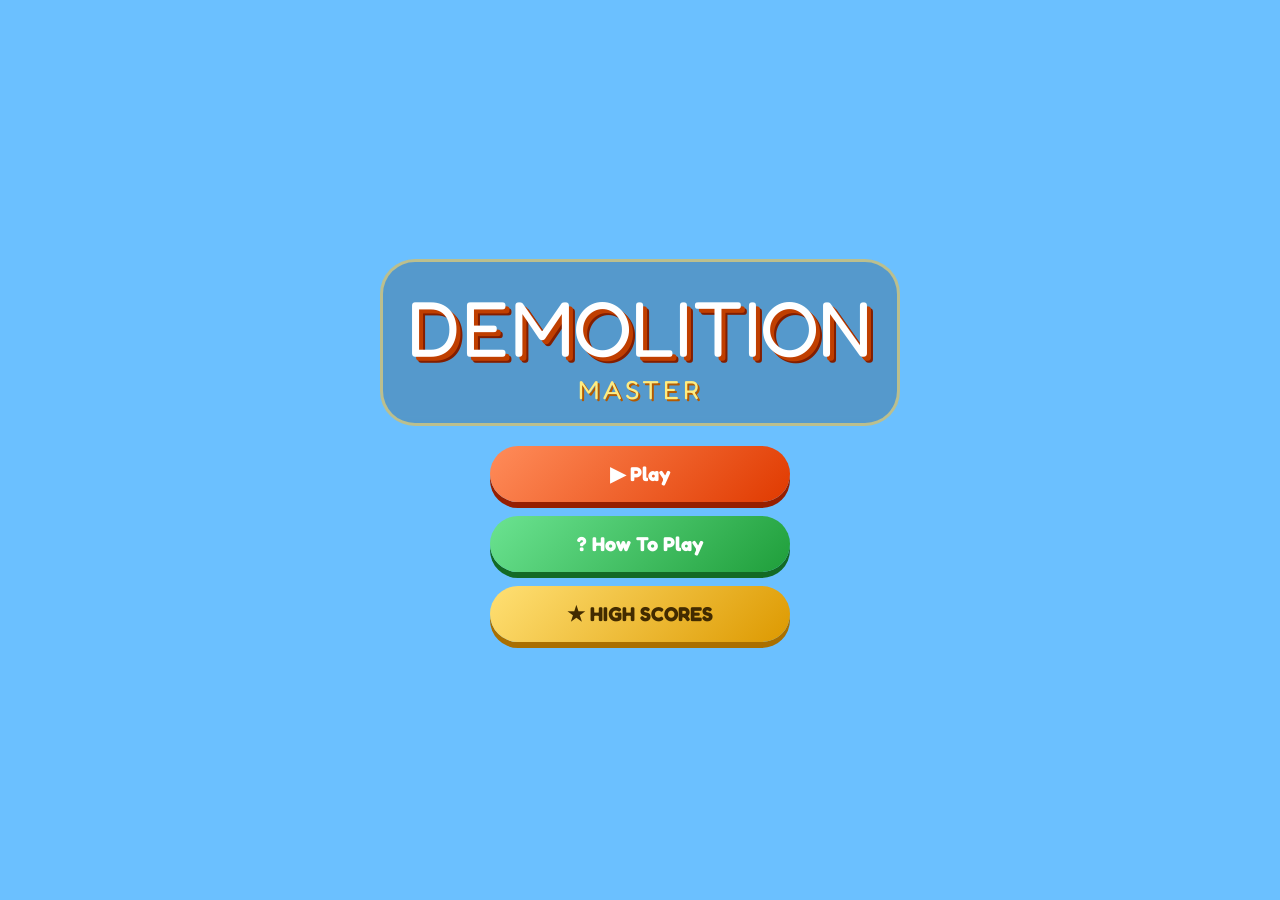
==== commit 5e5779d4: "Update index.html" ====
--- a/index.html
+++ b/index.html
@@ -393,8 +393,8 @@
   <div class="menu-content">
     <div class="logo-wrap"><div class="logo1">DEMOLITION</div><div class="logo2">MASTER</div></div>
     <div class="menu-nav">
-      <button class="mbtn mbtn-play" id="menuPlayBtn">▶ SPELEN</button>
-      <button class="mbtn mbtn-howto" id="menuHowBtn">? HOE TE SPELEN</button>
+      <button class="mbtn mbtn-play" id="menuPlayBtn">▶ Play</button>
+      <button class="mbtn mbtn-howto" id="menuHowBtn">? How To Play</button>
       <button class="mbtn mbtn-hi" id="menuScoresBtn">★ HIGH SCORES</button>
     </div>
   </div>
